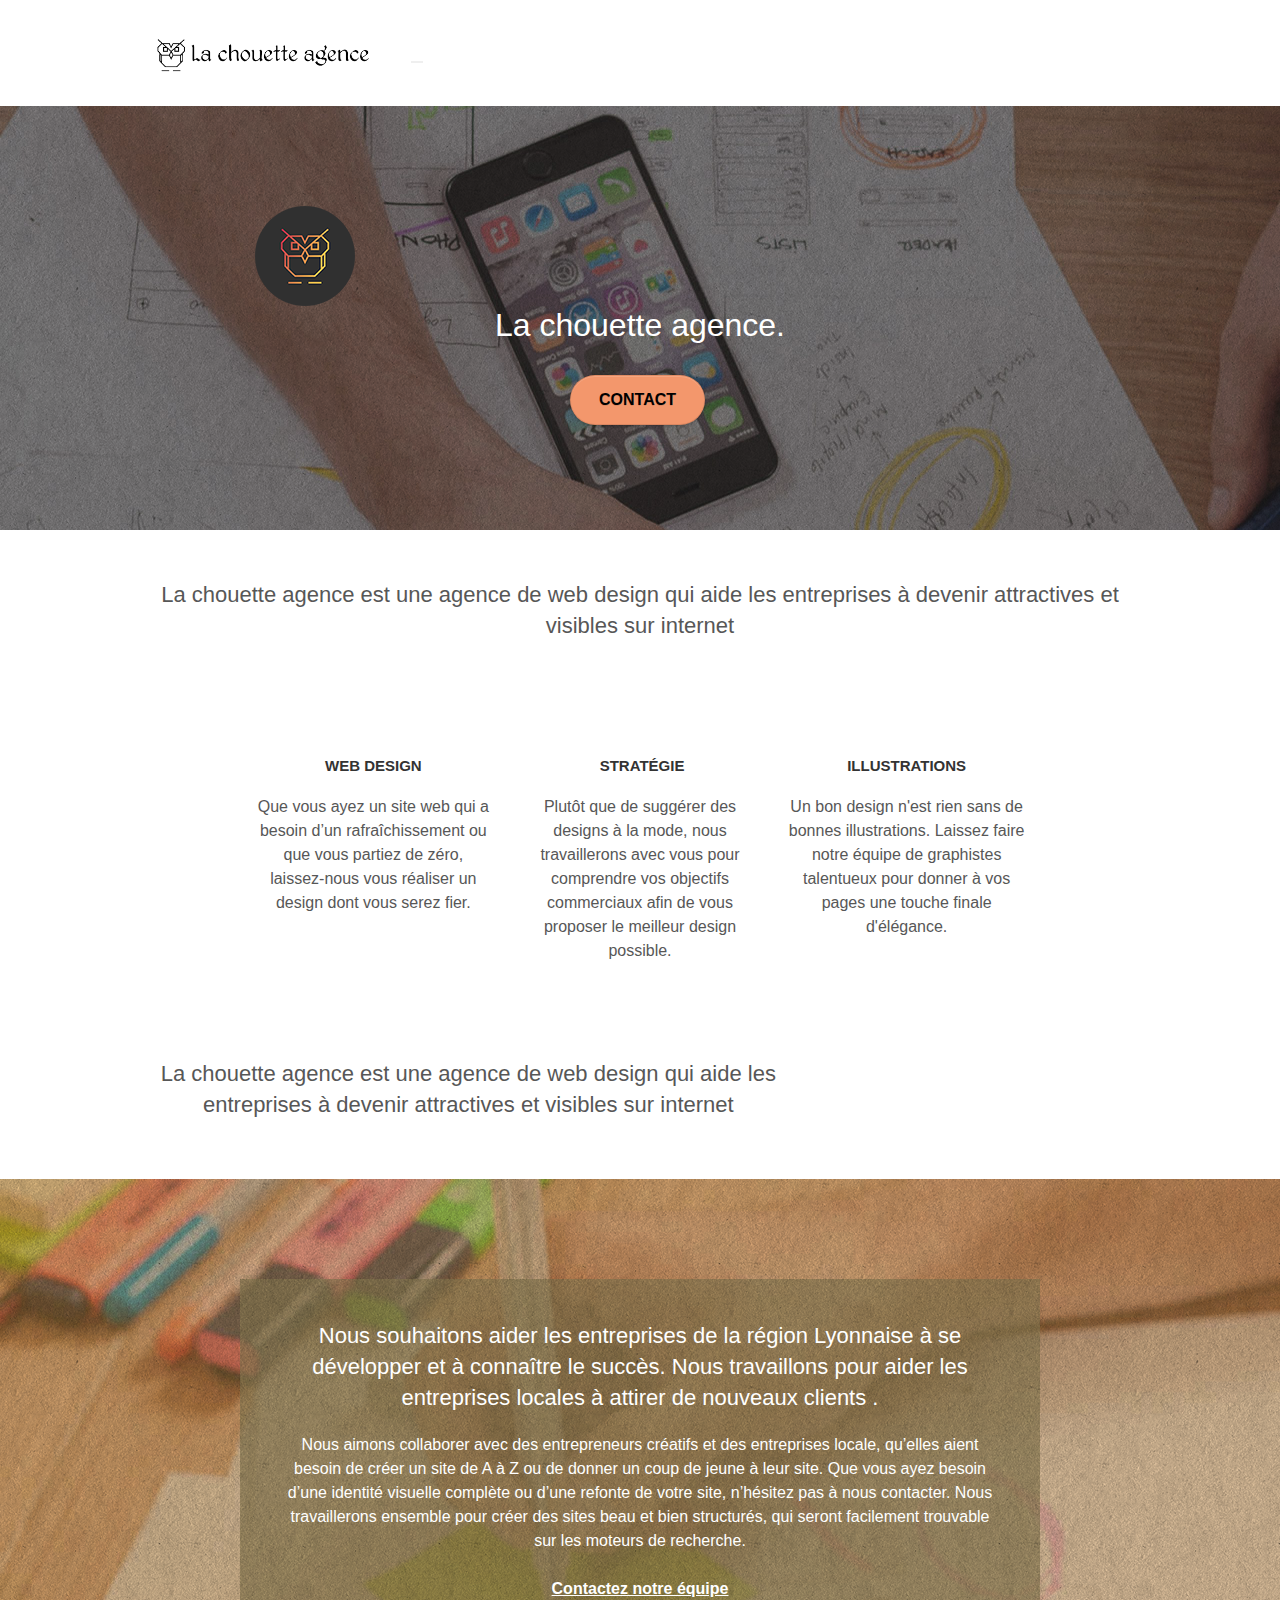
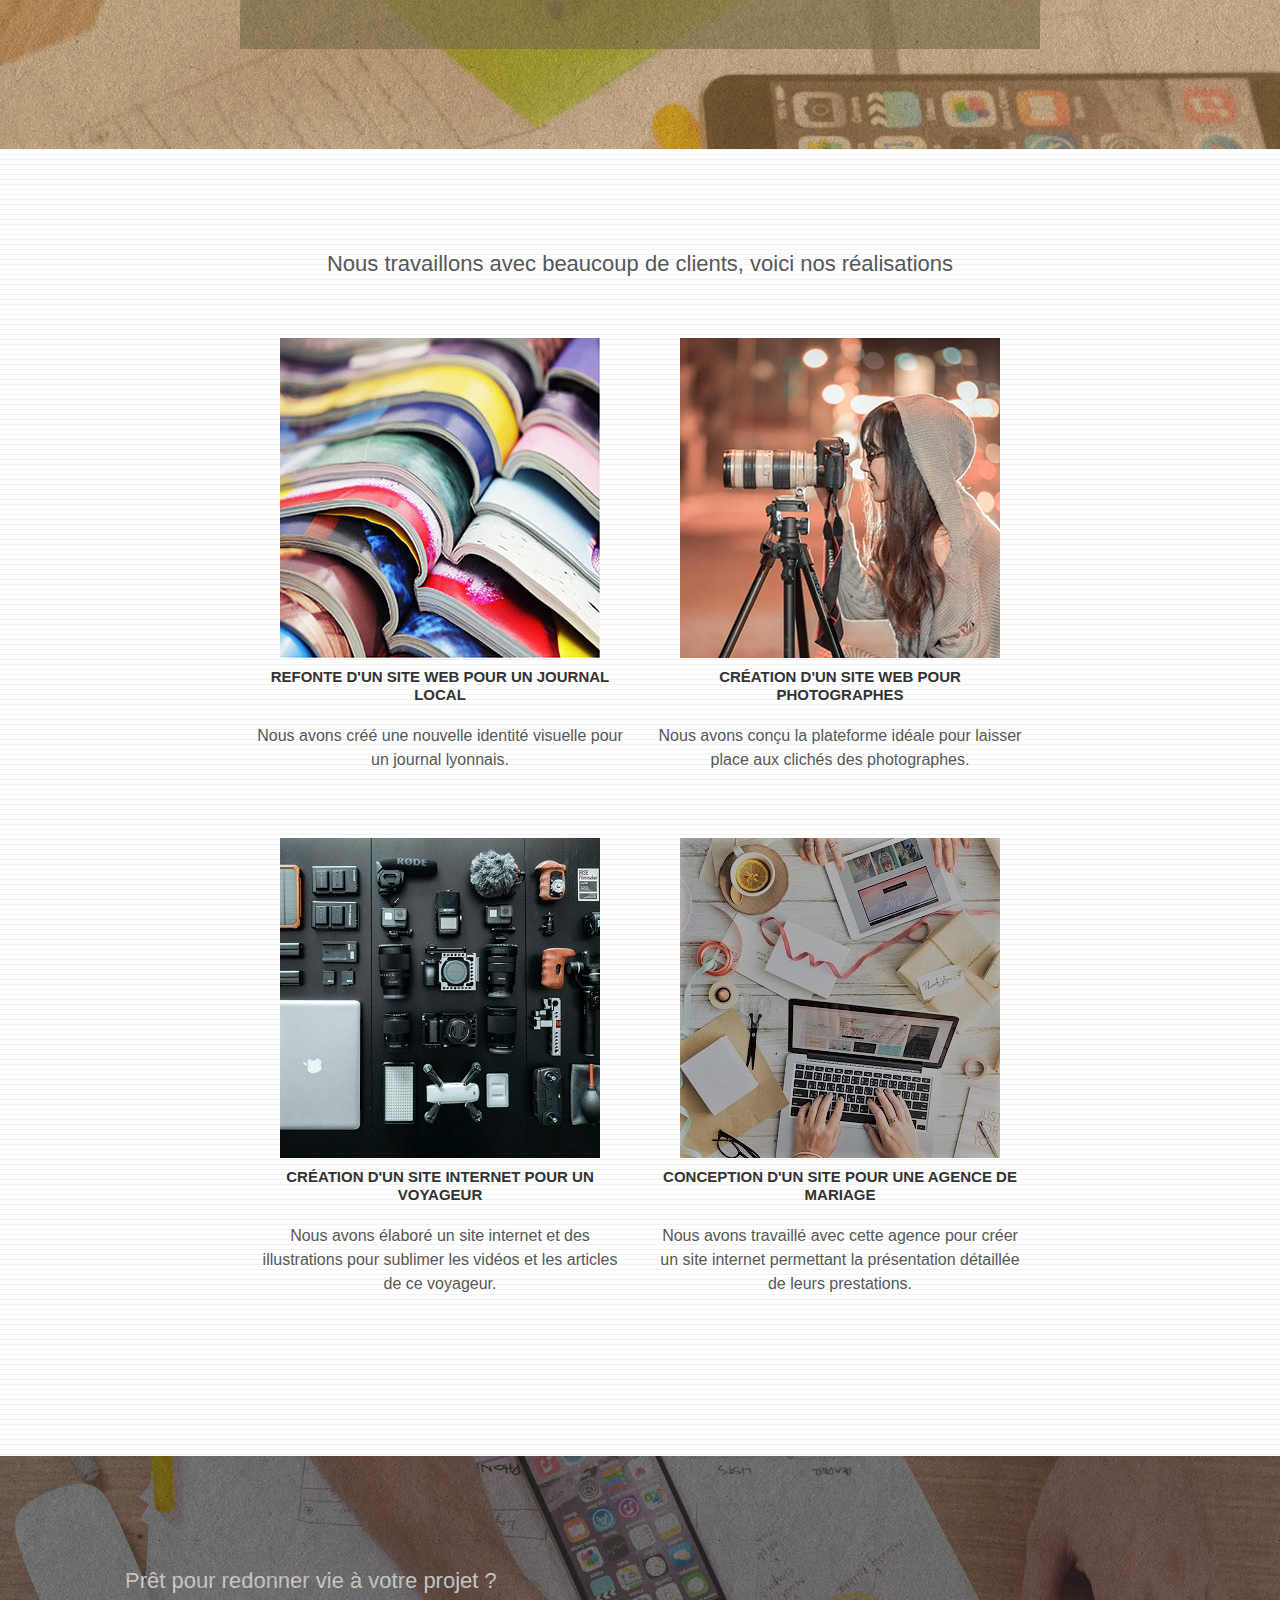
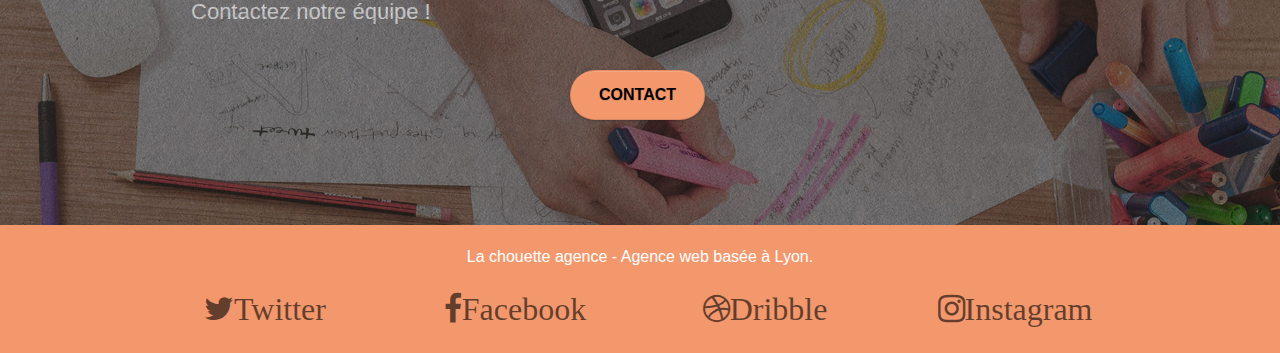
==== index.html @ a53b68e7 "description photo" ====
<!DOCTYPE html>
<html lang="fr">
  <head>
    <meta charset="utf-8" />
    
    <meta name="description" content="La Chouette Agence, Entreprise de Web Design basée à Lyon">  
    <meta name="language" content="fr_FR" />
    <meta name="identifier-url" content="https://franck-vally.github.io/end/" />
    <meta name="robots" content="All" />
    <meta name="revisit-after" content="30" />
    
    <title>La Chouette Agence à Lyon</title>
    
    
    
    <meta name="viewport" content="width=device-width, initial-scale=1.0, viewport-fit=cover"/>
    <link rel="shortcut icon" type="image/png" href="favicon.jpg" />

    <link rel="stylesheet" type="text/css" href="./css/bootstrap.min.css" />
    <link rel="stylesheet" type="text/css" href="style.min.css" />
    <link rel="stylesheet" type="text/css" href="./css/font-awesome.min.css" />
    <link rel="stylesheet" type="text/css" href="./css/et-line.min.css" />

    <script src="./js/jquery-2.1.0.js"></script>
    <script src="./js/bootstrap.js"></script>
    <script src="./js/blocs.js"></script>
    <script src="./js/jquery.touchSwipe.js" defer></script>
    <script src="./js/gmaps.js"></script>

    

    <!-- Analytics -->
    <meta
      name="google-site-verification"
      content="RWp-HjwgyzEckIFfAW95KTyUbbBWipIvgolicMF5J3w"
    />
    <!-- Global site tag (gtag.js) - Google Analytics -->
    <script
      async
      src="https://www.googletagmanager.com/gtag/js?id=UA-169932734-1"
    ></script>
    <script>
      window.dataLayer = window.dataLayer || [];
      function gtag() {
        dataLayer.push(arguments);
      }
      gtag("js", new Date());

      gtag("config", "UA-169932734-1");
    </script>
    <!-- Analytics END -->
  </head>

  <body>
    <!-- Principal conteneur -->
    <div class="page-container">
      <!-- bloc-0 -->
      <div class="bloc bgc-white l-bloc" id="bloc-0">
        <div class="container bloc-sm">
          <nav class="navbar row">
            <div class="navbar-header">
              <a class="navbar-brand" href="index.html"
                ><img
                  src="img/la-chouette-agence.png"
                  alt="logo chouette agence"
                  height="40"
                  title="Retour à l'accueil"
              /></a>
              <button
                type="button"
                class="navbar-toggle"
                data-toggle="collapse"
                data-target=".navbar-1"
              >
                <span class="sr-only">Toggle navigation</span
                ><span class="icon-bar"></span><span class="icon-bar"></span
                ><span class="icon-bar"></span>
              </button>
            </div>
            <div
              class="navbar-collapse navbar-1 special-dropdown-nav collapse in"
            >
              <ul class="site-navigation nav navbar-nav">
                <li>
                  <a href="contact.html" title="contactez nous ici">contact</a>
                </li>
              </ul>
            </div>
          </nav>
        </div>
      </div>
      <!-- bloc-0 END -->

      <!-- bloc-1-presentation -->
      <div
        class="bloc bgc-dark-slate-blue bg-banniere d-bloc bg-t-edge bloc-bg-texture texture-paper b-parallax"
        id="bloc-1-hero"
      >
        <div class="container bloc-lg">
          <div class="row tight-width-whitespace">
            <div class="col-sm-12">
              <img
                src="img/logo.png"
                class="center-block image-resize-mode"
                width="100"
                alt="lgo La chouette agence"
              />
              <h1 class="text-center hero-bloc-text tc-white">
                La chouette agence.
              </h1>
              <div class="text-center">
                <a
                  href="contact.html"
                  title="contactez nous ici"
                  class="btn btn-lg btn-clean btn-rd cta-hero btn-atomic-tangerine"
                  id="cta-hero"
                  >Contact</a
                >
              </div>
            </div>
          </div>
        </div>
      </div>
      <!-- bloc-1-presentation END -->

      <!-- bloc-2-services -->
      <div class="bloc bgc-white l-bloc" id="bloc-2-services">
        <div class="container bloc-md">
          <div class="row">
            <div class="col-sm-12 text-center">
              <h2>
                La chouette agence est une agence de web design qui aide les
                entreprises à devenir attractives et visibles sur internet
              </h2>
            </div>
          </div>
          <div class="row voffset-lg med-width-whitespace">
            <div class="col-sm-4">
              <div class="text-center">
                <span
                  class="et-icon-browser sm-shadow icon-dark-slate-blue icons icon-lg"
                ></span>
              </div>
              <h3 class="mg-md text-center">
                Web design
              </h3>
              <p class="text-center">
                Que vous ayez un site web qui a besoin d&rsquo;un
                rafraîchissement ou que vous partiez de zéro, laissez-nous vous
                réaliser un design dont vous serez fier.
              </p>
            </div>
            <div class="col-sm-4">
              <div class="text-center">
                <span
                  class="et-icon-presentation sm-shadow icon-dark-slate-blue icons icon-lg"
                ></span>
              </div>
              <h3 class="mg-md text-center">
                &nbsp;Stratégie
              </h3>
              <p class="text-center">
                Plutôt que de suggérer des designs à la mode, nous travaillerons
                avec vous pour comprendre vos objectifs commerciaux afin de vous
                proposer le meilleur design possible.<br />
              </p>
            </div>
            <div class="col-sm-4">
              <div class="text-center">
                <span
                  class="et-icon-edit sm-shadow icon-dark-slate-blue icons icon-lg"
                ></span>
              </div>
              <h3 class="mg-md text-center">
                Illustrations
              </h3>
              <p class="text-center">
                Un bon design n'est rien sans de bonnes illustrations. Laissez
                faire notre équipe de graphistes talentueux pour donner à vos
                pages une touche finale d'élégance.
              </p>
            </div>
          </div>
          <div class="row voffset-lg voffset">
            <div class="col-xs-12 col-md-8 col-md-offset-2 text-center">
              <h2>
                La chouette agence est une agence de web design qui aide les
                entreprises à devenir attractives et visibles sur internet
              </h2>
            </div>
          </div>
        </div>
      </div>
      <!-- bloc-2-services END -->

      <!-- bloc-3-what-i-do -->
      <div
        class="bloc tc-white bgc-atomic-tangerine bg-presentation d-bloc bloc-bg-texture texture-paper b-parallax"
        id="bloc-3-what-i-do"
      >
        <div class="container bloc-lg">
          <div class="row tight-width-whitespace black-background">
            <div class="col-sm-12">
              <h2 class="mg-md text-center tc-white">
                Nous souhaitons aider les entreprises de la région Lyonnaise à
                se développer et à connaître le succès. Nous travaillons pour
                aider les entreprises locales à attirer de nouveaux clients .<br />
              </h2>
              <p class="text-center white">
                Nous aimons collaborer avec des entrepreneurs créatifs et des
                entreprises locale, qu’elles aient besoin de créer un site de A
                à Z ou de donner un coup de jeune à leur site. Que vous ayez
                besoin d’une identité visuelle complète ou d’une refonte de
                votre site, n’hésitez pas à nous contacter. Nous travaillerons
                ensemble pour créer des sites beau et bien structurés, qui
                seront facilement trouvable sur les moteurs de recherche.
                <br /><br /><a class="ltc-white bold-link" href="contact.html"
                  >Contactez notre équipe</a
                ><br />
              </p>
            </div>
          </div>
        </div>
      </div>
      <!-- bloc-3-what-i-do END -->

      <!-- bloc-4-portfolio -->
      <div
        class="bloc bgc-white bg-lines-h2-bg bg-repeat l-bloc"
        id="bloc-4-portfolio"
      >
        <div class="container bloc-lg">
          <div class="row">
            <div class="col-sm-12 text-center">
              <h2>
                Nous travaillons avec beaucoup de clients, voici nos
                réalisations
              </h2>
            </div>
          </div>
          <div class="row tight-width-whitespace portfolio-row">
            <div class="col-sm-6">
              <a
                href="#"
                data-lightbox="img/1.jpg"
                data-gallery-id="gallery-1"
                data-caption="Refonte d'un site web pour un journal local"
                data-frame="snapshot-lb"
              >
                <img
                  src="img/1.jpg"
                  alt="Magazine Lyonnais, ouverte disposé les uns sur les autre formant un dégrader de couleur, misse en page et webdesigner par notre Chouette Agence."
                  class="img-responsive portfolio-thumb"
              /></a>
              <h3 class="mg-md text-center">
                Refonte d'un site web pour un journal local
              </h3>
              <p class="text-center">
                Nous avons créé une nouvelle identité visuelle pour un journal
                lyonnais.
              </p>
            </div>
            <div class="col-sm-6">
              <a
                href="#"
                data-lightbox="img/2.jpg"
                data-gallery-id="gallery-1"
                data-caption="Création d'un site web pour photographes"
                data-frame="snapshot-lb"
                ><img
                  src="img/2.jpg"
                  class="img-responsive portfolio-thumb"
                  alt="Une jeune photograpes, prenant une photo de nuit avec l'appareille numérique posé sur un trépied pour la création de son site internet"
              /></a>
              <h3 class="mg-md text-center">
                Création d'un site web pour photographes
              </h3>
              <p class="text-center">
                Nous avons conçu la plateforme idéale pour laisser place aux
                clichés des photographes.
              </p>
            </div>
          </div>
          <div class="row tight-width-whitespace portfolio-row">
            <div class="col-sm-6">
              <a
                href="#"
                data-lightbox="img/3.jpg"
                data-gallery-id="gallery-1"
                data-caption="Création d'un site internet pour un voyageur"
                data-frame="snapshot-lb"
                ><img
                  src="img/3.jpg"
                  class="img-responsive portfolio-thumb"
                  alt="Photo de matériel professionnelle pour la prise de vue de photo pour site internet"
              /></a>
              <h3 class="mg-md text-center">
                Création d'un site internet pour un voyageur
              </h3>
              <p class="text-center">
                Nous avons élaboré un site internet et des illustrations pour
                sublimer les vidéos et les articles de ce voyageur.
              </p>
            </div>
            <div class="col-sm-6">
              <a
                href="#"
                data-lightbox="img/4.jpg"
                data-gallery-id="gallery-1"
                data-caption="Conception d'un site pour une agence de mariage"
                data-frame="snapshot-lb"
                ><img
                  src="img/4.jpg"
                  class="img-responsive portfolio-thumb"
                  alt="Ordinateur portable pour designer des maquettes graphique de fairepart de mariage à Lyon."
              /></a>
              <h3 class="mg-md text-center">
                Conception d'un site pour une agence de mariage
              </h3>
              <p class="text-center">
                Nous avons travaillé avec cette agence pour créer un site
                internet permettant la présentation détaillée de leurs
                prestations.
              </p>
            </div>
          </div>
        </div>
      </div>
      <!-- bloc-4-portfolio END -->

      <!-- bloc-5-cta -->
      <div
        class="bloc bgc-dark-slate-blue bg-banniere d-bloc bloc-bg-texture texture-paper"
        id="bloc-5-cta"
      >
        <div class="container bloc-lg">
          <div class="row">
            <h2 class="mg-md text-center tc-white">
              Prêt pour redonner vie à votre projet ?<br />Contactez notre
              équipe !
            </h2>
            <div class="col-sm-12 text-center">
              <a
                href="contact.html"
                class="btn btn-atomic-tangerine btn-clean btn-rd btn-lg cta-hero"
                >Contact</a
              >
            </div>
          </div>
        </div>
      </div>
      <!-- bloc-5-cta END -->

      <!-- ScrollToTop Button -->
      <a class="bloc-button btn btn-d scrollToTop" onclick="scrollToTarget('1')"
        ><span class="fa fa-chevron-up"></span
      ></a>
      <!-- ScrollToTop Button END-->

      <!-- Footer - bloc-8 -->

      <div class="bloc bgc-atomic-tangerine d-bloc" id="bloc-8">
        <div class="container bloc-sm">
          <div class="row">
            <div class="col-sm-12">
              <p class="text-center white">
                La chouette agence - Agence web basée à Lyon.<br />
              </p>
              <div class="row row-no-gutters social">
                <div class="col-sm-3">
                  <div class="text-center">
                    <a
                      class="social"
                      href="https://twitter.com/"
                      target="_blank"
                      title="retrouvez nous sur Twitter"
                      ><span class="fa fa-twitter icon-md">Twitter</span></a
                    >
                  </div>
                </div>
                <div class="col-sm-3">
                  <div class="text-center">
                    <a
                      class="social"
                      href="https://www.facebook.com/"
                      target="_blank"
                      title="retrouvez nous sur Facebook"
                      ><span class="fa fa-facebook icon-md">Facebook</span></a
                    >
                  </div>
                </div>
                <div class="col-sm-3">
                  <div class="text-center">
                    <a
                      class="social"
                      href="https://dribbble.com/"
                      target="_blank"
                      title="retrouvez nous sur Dribble"
                      ><span class="fa fa-dribbble icon-md">Dribble</span></a
                    >
                  </div>
                </div>
                <div class="col-sm-3">
                  <div class="text-center">
                    <a
                      class="social"
                      href="https://www.instagram.com/"
                      target="_blank"
                      title="retrouvez nous sur Instagram"
                      ><span class="fa fa-instagram icon-md">Instagram</span></a
                    >
                  </div>
                </div>
              </div>
            </div>
          </div>
        </div>
      </div>
    </div>

    <!-- Footer - bloc-8 END -->

    <!-- Principal conteneur END -->
  </body>
</html>
---- style.min.css ----
body{margin:0;padding:0;background:#fff;overflow-x:hidden}html{font-size:16px}a,button{transition:all 0.3s ease-in-out;outline:0!important;font-size:1rem}a:hover{text-decoration:none;cursor:pointer;background-color:#f3976c!important}.bloc{width:100%;clear:both;background:50% 50% no-repeat;padding:0 50px;background-size:cover;position:relative}.bloc .container{padding-left:0;padding-right:0}.bloc-lg{padding:100px 50px}.bloc-md{padding:50px}.bloc-sm{padding:20px 50px}.bg-b-edge,.bg-br-edge,.bg-center,.bg-l-edge,.bg-r-edge,.bg-repeat,.bg-t-edge{background-size:auto!important}.bg-repeat{background:repeat}.bg-t-edge{background:top no-repeat}.bloc-bg-texture::before{content:"";background-size:2px 2px;position:absolute;top:0;bottom:0;left:0;right:0}.texture-paper::before{background:url(img/texture-paper.png);background-size:280px 280px}.b-parallax{background-attachment:fixed}.d-bloc{color:rgb(255,255,255)}.d-bloc button:hover{color:rgb(255,255,255,.9)}.d-bloc .a-btn,.d-bloc .navbar a,.d-bloc .navbar-brand,.d-bloc a .icon-lg,.d-bloc a .icon-md,.d-bloc a .icon-sm,.d-bloc h1 a,.d-bloc h2 a,.d-bloc h3 a,.d-bloc h4 a,.d-bloc h5 a,.d-bloc h6 a,.d-bloc p a{color:rgba(2,2,2,.6)}.d-bloc .a-btn:hover,.d-bloc .navbar a:hover,.d-bloc .navbar-brand:hover,.d-bloc a:hover .icon-lg,.d-bloc a:hover .icon-md,.d-bloc a:hover .icon-sm,.d-bloc h1 a:hover,.d-bloc h2 a:hover,.d-bloc h3 a:hover,.d-bloc h4 a:hover,.d-bloc h5 a:hover,.d-bloc h6 a:hover,.d-bloc p a:hover{color:rgb(255,255,255,1)}.d-bloc .navbar-toggle .icon-bar{background:rgb(255,255,255,1)}.l-bloc{color:rgb(0,0,0,.5)}.l-bloc button:hover{color:rgb(0,0,0,.7)}.l-bloc .a-btn,.l-bloc .navbar a,.l-bloc .navbar-brand,.l-bloc a .icon-lg,.l-bloc a .icon-md,.l-bloc a .icon-sm,.l-bloc h1 a,.l-bloc h2 a,.l-bloc h3 a,.l-bloc h4 a,.l-bloc h5 a,.l-bloc h6 a,.l-bloc p a{color:rgb(0,0,0,.6)}.l-bloc .a-btn:hover,.l-bloc .navbar a:hover,.l-bloc .navbar-brand:hover,.l-bloc a:hover .icon-lg,.l-bloc a:hover .icon-md,.l-bloc a:hover .icon-sm,.l-bloc h1 a:hover,.l-bloc h2 a:hover,.l-bloc h3 a:hover,.l-bloc h4 a:hover,.l-bloc h5 a:hover,.l-bloc h6 a:hover,.l-bloc p a:hover{color:rgb(0,0,0,1)}.l-bloc .navbar-toggle .icon-bar{color:rgb(0,0,0,.6)}.voffset{margin-top:30px}.voffset-lg{margin-top:80px}.row-no-gutters{margin-right:0;margin-left:0}.row.row-no-gutters>[class*=" col-"],.row.row-no-gutters>[class^="col-"]{padding-right:0;padding-left:0}#bloc-1-hero h1{font-size:32px}.navbar{margin-bottom:0;z-index:1}.navbar-brand{height:auto;padding:3px 15px;font-size:25px;font-weight:400;font-weight:600;line-height:44px}.navbar-brand img{max-height:200px;margin:0 5px 0 0;display:inline}.navbar-brand img[src$="svg"]{min-width:100px}.nav-center .navbar-brand img{margin:0}.navbar .nav{padding-top:2px;margin-right:16px;float:right;z-index:1}.nav>li{float:left;margin-top:4px}.nav>li a:focus,.nav>li a:hover{background:0 0}.navbar-toggle{margin:10px 10px 0 0;border:0}.navbar-toggle:hover{background:0 0!important}.navbar-toggle .icon-bar{background-color:rgb(0,0,0,.5);width:2rem}.nav-invert .navbar .nav{float:left}.nav-invert .navbar-brand,.nav-invert .navbar-header{float:right;position:relative;z-index:2}@media (min-width:768px){.site-navigation{top:50%}.nav>li .dropdown-menu a,.nav>li .dropdown-menu a:hover{color:#484848}.nav-invert .site-navigation{left:0;right:0}.nav-center{text-align:center}.nav-center .navbar-header{width:100%}.nav-center .nav>li,.nav-center .navbar-brand,.nav-center .navbar-header{float:none;display:inline-block}.nav-center .site-navigation{position:relative;width:100%;right:0;margin-right:0;margin-top:20px}.nav-center.mini-nav .navbar-toggle{float:none;margin:10px auto 0}}.nav>li>.dropdown a{background:0 0!important;display:block;padding:14px 15px}nav .caret{margin:0 5px}.dropdown-menu .dropdown-menu{top:-8px;left:100%}.dropdown-menu .dropmenu-flow-right{top:100%;left:0;margin-left:-1px;border-top-left-radius:0;border-top-right-radius:0}.dropdown-menu .dropdown span{border:4px solid #000;border-top-color:transparent;border-right-color:transparent;border-bottom-color:transparent;margin:6px -5px 0 0!important;float:right}.mg-md{margin-top:10px;margin-bottom:20px}.mg-lg{margin-top:10px;margin-bottom:40px}.btn{margin:0 5px 5px 0}.btn-d,.btn-d:focus,.btn-d:hover{color:#fff;background:rgb(0,0,0,.3)}button{outline:0!important}.btn-rd{border-radius:40px}.btn-clean{border:rgb(0,0,0,.08) solid 1px;border-bottom-color:rgb(0,0,0,.1);text-shadow:0 1px 0 rgb(0,0,1,.1);box-shadow:0 1px 3px rgb(0,0,1,.25),0 1px 0 0 rgb(255,255,255,.15) inset}.icon-md{font-size:2rem!important;padding:.5rem}.icon-lg{font-size:60px!important}.sm-shadow{text-shadow:0 1px 2px rgb(0,0,0,.3)}.panel-sq,.panel-sq .panel-footer,.panel-sq .panel-heading{border-radius:0}.panel-rd{border-radius:30px}.panel-rd .panel-heading{border-radius:29px 29px 0 0}.panel-rd .panel-footer{border-radius:0 0 29px 29px}.form-control{border-color:rgba(0,0,0,.1);box-shadow:none}.scrollToTop{width:40px;height:40px;position:fixed;bottom:20px;right:20px;opacity:0;z-index:500;transition:all .3s ease-in-out}.scrollToTop span{margin-top:6px}.showScrollTop{font-size:14px;opacity:1}a[data-lightbox]{position:relative;display:block;text-align:center}a[data-lightbox]:hover::before{content:"+";font-family:HelveticaNeue-Light,"Helvetica Neue Light","Helvetica Neue",Helvetica,Arial;font-size:32px;width:50px;height:50px;margin-left:-25px;border-radius:50%;background:rgb(0,0,0,.6);color:#fff;font-weight:100;z-index:1;position:absolute;top:50%;transform:translateY(-50%)}a[data-lightbox]:hover img{opacity:.6;animation-fill-mode:none}.lightbox-caption{padding:20px;color:#fff;background:rgb(0,0,0,.5);left:15px;right:15px;bottom:5px;text-align:center}.snapshot-lb .lightbox-caption{padding:0;color:rgb(0,0,0,.5);background:0 0}.btn,a,h1,h2,h3,h4,h5,h6,p{font-family:helvetica;font-weight:400;color:#575757}.container{max-width:1000px}.hero-bloc-text{font-size:38px}p{font-size:1rem}.tight-width-whitespace{max-width:80%;margin:auto auto auto auto}.h1{font-size:20px;font-family:"Open Sans"}.cta-hero{margin-top:22px;color:#fff!important;text-transform:uppercase;padding:12px 28px 12px 28px;font-size:16px;font-weight:700}.social{margin:auto auto auto auto}h2{font-size:22px;line-height:1.4em}h3{font-size:15px;text-transform:uppercase;font-weight:700;color:#333!important}.med-width-whitespace{max-width:800px;margin:auto auto auto auto;box-shadow:0 0 0 #000}h1{color:#333!important}h4{color:#333!important}.icons{margin-bottom:14px;margin-top:24px}.white{color:#fff!important}.portfolio-thumb{margin:auto auto}.portfolio-row{margin-bottom:44px;margin-top:50px}.black-background{background-color:rgb(165,147,99,.7);padding:2rem}.bold-link{font-weight:900;text-decoration:underline!important}.bgc-white{background-color:#fff}.bgc-dark-slate-blue{background-color:#364577}.bgc-atomic-tangerine{background-color:#f3976c}.tc-white{color:#fff!important}.btn-atomic-tangerine{background:#f3976c;color:rgb(0,0,0)!important}.btn-atomic-tangerine:hover{background:#fc5102!important;color:#fff!important}.ltc-white{color:#fff!important}.ltc-white:hover{color:#ccc!important}.ltc-atomic-tangerine{color:#f3976c!important}.ltc-atomic-tangerine:hover{color:#c27956!important}.icon-dark-slate-blue{color:#364577!important;border-color:#364577!important}.bg-lines-h2-bg{background-image:url(img/lines-h2-bg.png)}.bg-banniere{background-image:url(img/la-chouette-agence-banniere.jpg)}.bg-presentation{background-image:url(img/image-de-presentation.jpg)}@media (max-width:1024px){.bloc{padding-left:20px;padding-right:20px}}@media (max-width:992px) and (min-width:768px){.nav-center.navbar .nav{max-width:100%}}@media only screen and (min-width:768px) and (max-width:1024px) and (orientation:landscape){.b-parallax{background-attachment:scroll}}@media only screen and (min-width:1024px) and (max-width:1366px){.b-parallax{background-attachment:scroll}}@media (max-width:991px){.container{width:100%}.b-parallax{background-attachment:scroll}#hero-bloc,.page-container{overflow-x:hidden;position:relative}}@media (max-width:767px){.page-container{overflow-x:hidden;position:relative}h1,h2,h3,h4,h5,h6,p{padding-left:10px!important;padding-right:10px!important}.b-parallax{background-attachment:scroll}.navbar .nav{padding-top:0;border-top:1px solid rgba(0,0,0,.2);float:none!important;margin:auto}.navbar.row{margin-left:0;margin-right:0}.nav>li{margin-top:0;border-bottom:1px solid rgb(0,0,0,.1);background:rgb(0,0,0,.05);text-align:center;width:100%}.nav>li:hover{background:rgb(0,0,0,.08)}#hero-bloc .navbar .nav{background:rgb(0,0,0,.8)}#hero-bloc .navbar .nav a{color:rgb(255,255,255,.6)}.hero{padding:50px 0}.hero-nav{left:-1px;right:-1px}.navbar-collapse{padding:0;overflow-x:hidden;box-shadow:none}.navbar-brand img{max-height:40px;width:auto}.nav-invert .navbar-header{float:none;width:100%}.nav-invert .navbar-toggle{float:left;margin-left:10px}.bloc{padding-left:0;padding-right:0}.bloc-lg{padding:40px 0}.bloc-md,.bloc-sm{padding-left:0;padding-right:0}.bloc-fill-screen .fill-bloc-bottom-edge,.bloc-fill-screen .fill-bloc-top-edge,.bloc-tile-2 .container,.bloc-tile-3 .container,.bloc-tile-4 .container{padding-left:0;padding-right:0}.a-block{padding:0 10px}.voffset{margin-top:5px}.voffset-md{margin-top:20px}.voffset-lg{margin-top:30px}form{padding:5px}.close-lightbox{display:inline-block}.blocsapp-device-iphone5{background-size:216px 425px;padding-top:60px;width:216px;height:425px}.blocsapp-device-iphone5 img{width:180px;height:320px}}@media (max-width:767px){.black-background{padding:2rem 1rem 2rem 1rem}.bloc-mob-center-text{text-align:center}#bloc-8{padding-right:2rem;padding-left:2rem}.btn,a,h1,h2,h3,h4,h5,h6,p{font-weight:500;color:#000}}#lightbox-image{margin:auto}a[data-lightbox]{position:relative;display:block;text-align:center}a[data-lightbox]:hover::before{content:"+";font-family:"HelveticaNeue-Light","Helvetica Neue Light","Helvetica Neue",Helvetica,Arial;font-size:32px;width:50px;height:50px;margin-left:-25px;border-radius:50%;background:rgba(0,0,0,.6);color:#FFF;font-weight:100;z-index:1;position:absolute;top:50%;transform:translateY(-50%)}a[data-lightbox]:hover img{opacity:.6;animation-fill-mode:none}#lightbox-modal{display:flex;align-items:center}#lightbox-modal .modal-dialog{width:90%;max-width:900px;margin:0 auto 0}#lightbox-modal .modal-dialog img{max-height:90vh;margin:0 auto}.lightbox-caption{padding:20px;color:#FFF;background:rgba(0,0,0,.5);position:absolute;left:15px;right:15px;bottom:5px}.close-lightbox{color:#FFF;font-size:30px;position:absolute;top:20px;right:20px;z-index:20;background:rgba(0,0,0,.5);border:none;line-height:30px;padding:0 9px 5px;opacity:.3}.close-lightbox:hover,.next-lightbox:hover,.prev-lightbox:hover{opacity:1;color:#FFF}.next-lightbox,.prev-lightbox{font-size:20px;color:rgba(255,255,255,.9);background:rgba(0,0,0,.5);transition:all .2s ease-in-out;position:absolute;top:45%;z-index:1;opacity:.4}.next-lightbox{padding:6px 8px 1px 13px;right:25px}.prev-lightbox{padding:6px 13px 1px 10px;left:25px}.snapshot-lb .modal-body{padding-bottom:45px}.snapshot-lb .lightbox-caption{padding:0;color:rgba(0,0,0,.5);background:none}
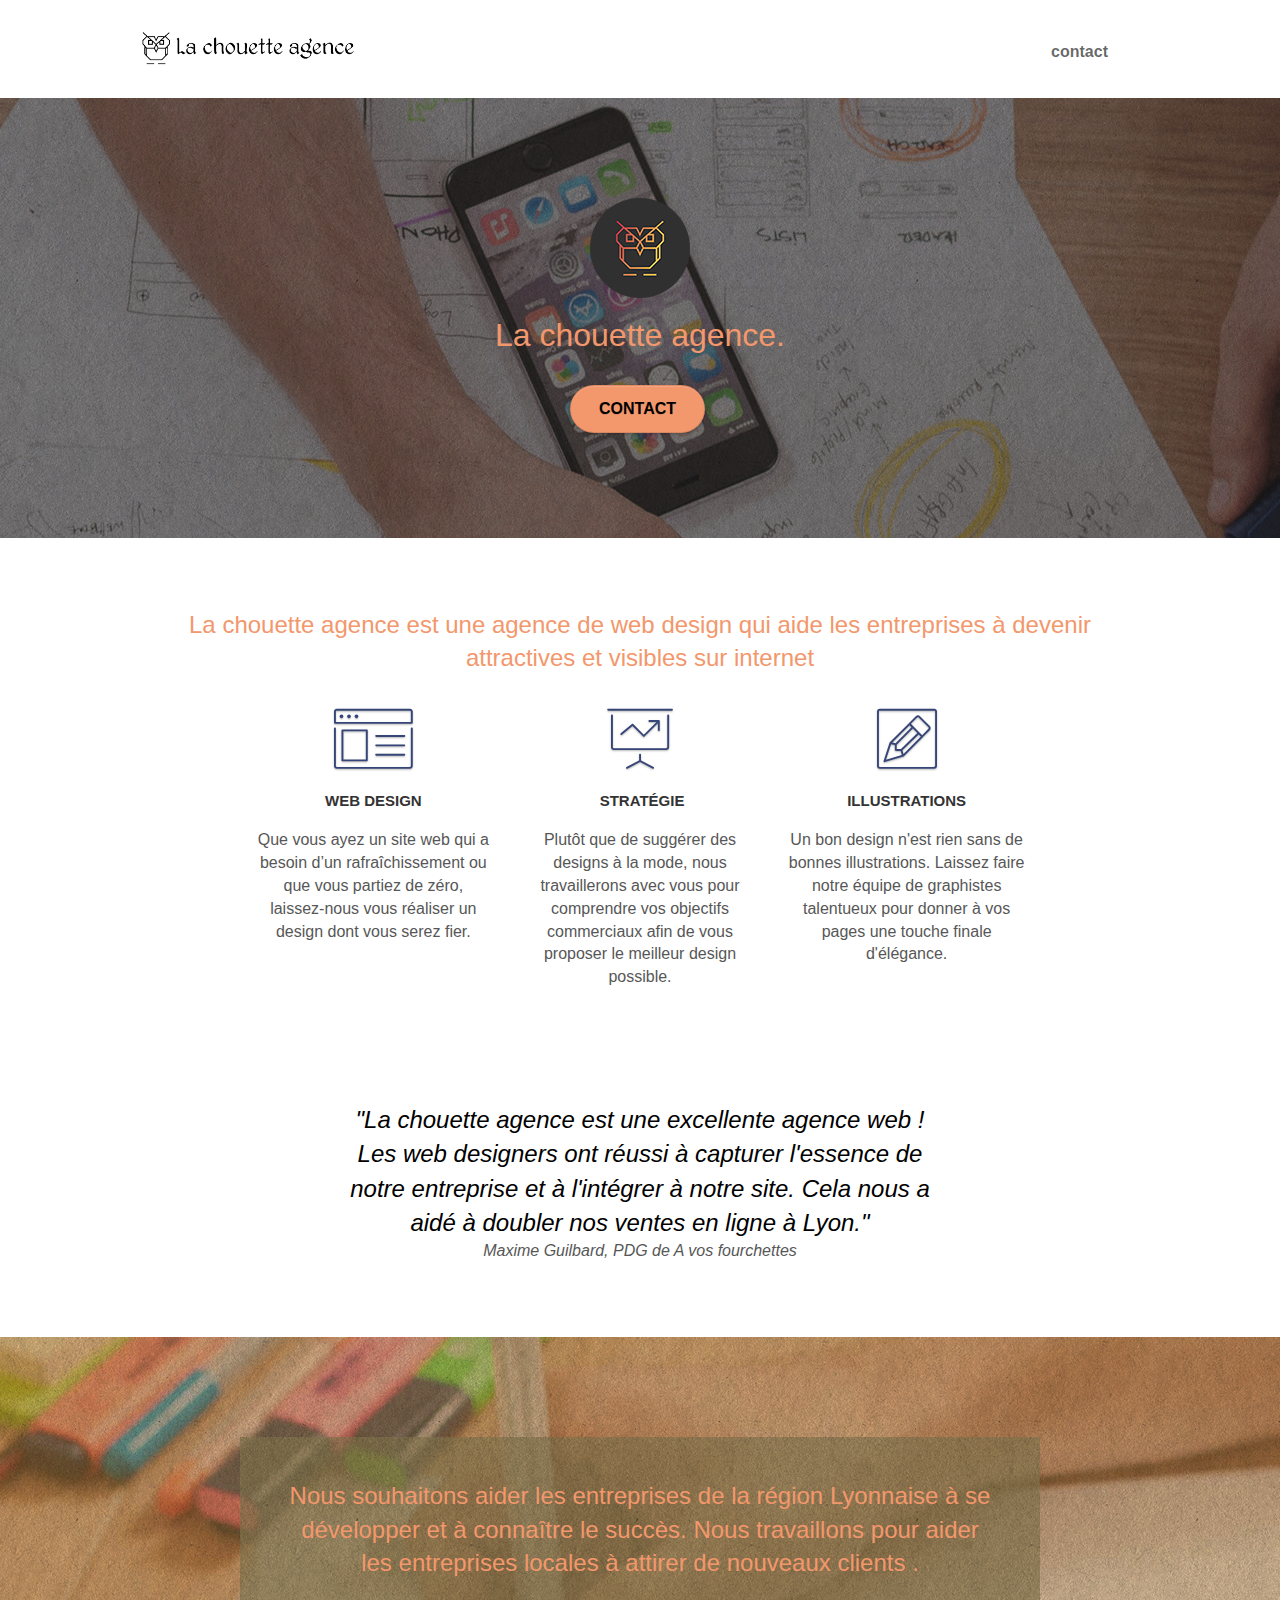
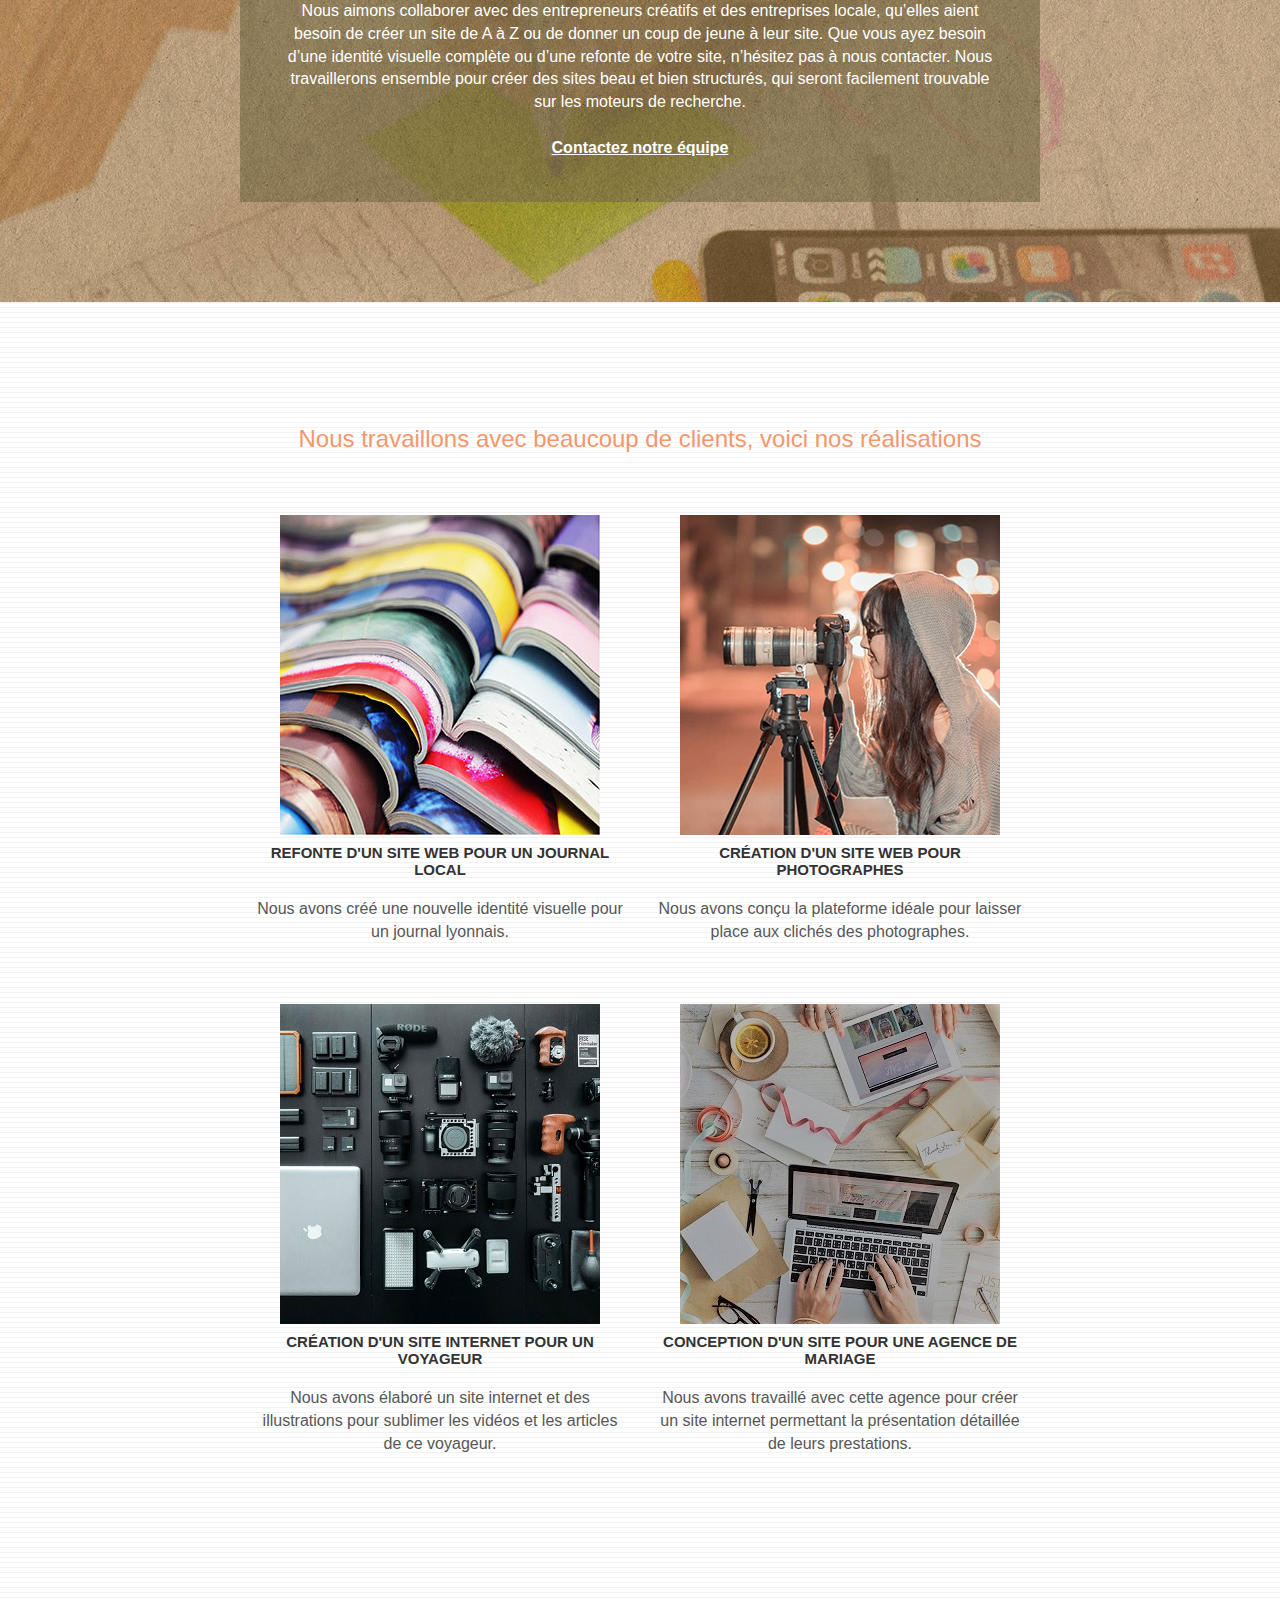
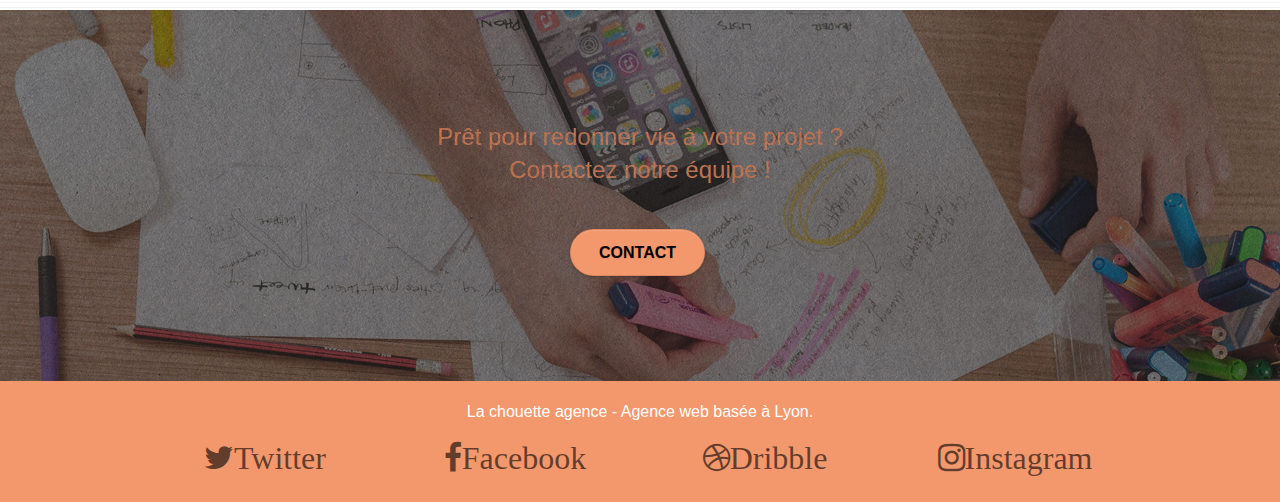
==== commit b9585614: "dernier modif" ====
--- a/index.html
+++ b/index.html
@@ -183,12 +183,14 @@
           </div>
           <div class="row voffset-lg voffset">
             <div class="col-xs-12 col-md-8 col-md-offset-2 text-center">
-              <h2>
-                La chouette agence est une agence de web design qui aide les
-                entreprises à devenir attractives et visibles sur internet
-              </h2>
-            </div>
-          </div>
+              <div class="blockcitation">
+              "La chouette agence est une excellente agence web ! Les web designers ont réussi à capturer l'essence
+              de notre entreprise et à l'intégrer à notre site. Cela nous a aidé à doubler nos ventes en ligne à Lyon."
+              </blockcitation>
+              <p>Maxime Guilbard, PDG de A vos fourchettes</p>
+              </div>
+      
+            </div>
         </div>
       </div>
       <!-- bloc-2-services END -->
--- a/style.min.css
+++ b/style.min.css
@@ -1 +1 @@
-body{margin:0;padding:0;background:#fff;overflow-x:hidden}html{font-size:16px}a,button{transition:all 0.3s ease-in-out;outline:0!important;font-size:1rem}a:hover{text-decoration:none;cursor:pointer;background-color:#f3976c!important}.bloc{width:100%;clear:both;background:50% 50% no-repeat;padding:0 50px;background-size:cover;position:relative}.bloc .container{padding-left:0;padding-right:0}.bloc-lg{padding:100px 50px}.bloc-md{padding:50px}.bloc-sm{padding:20px 50px}.bg-b-edge,.bg-br-edge,.bg-center,.bg-l-edge,.bg-r-edge,.bg-repeat,.bg-t-edge{background-size:auto!important}.bg-repeat{background:repeat}.bg-t-edge{background:top no-repeat}.bloc-bg-texture::before{content:"";background-size:2px 2px;position:absolute;top:0;bottom:0;left:0;right:0}.texture-paper::before{background:url(img/texture-paper.png);background-size:280px 280px}.b-parallax{background-attachment:fixed}.d-bloc{color:rgb(255,255,255)}.d-bloc button:hover{color:rgb(255,255,255,.9)}.d-bloc .a-btn,.d-bloc .navbar a,.d-bloc .navbar-brand,.d-bloc a .icon-lg,.d-bloc a .icon-md,.d-bloc a .icon-sm,.d-bloc h1 a,.d-bloc h2 a,.d-bloc h3 a,.d-bloc h4 a,.d-bloc h5 a,.d-bloc h6 a,.d-bloc p a{color:rgba(2,2,2,.6)}.d-bloc .a-btn:hover,.d-bloc .navbar a:hover,.d-bloc .navbar-brand:hover,.d-bloc a:hover .icon-lg,.d-bloc a:hover .icon-md,.d-bloc a:hover .icon-sm,.d-bloc h1 a:hover,.d-bloc h2 a:hover,.d-bloc h3 a:hover,.d-bloc h4 a:hover,.d-bloc h5 a:hover,.d-bloc h6 a:hover,.d-bloc p a:hover{color:rgb(255,255,255,1)}.d-bloc .navbar-toggle .icon-bar{background:rgb(255,255,255,1)}.l-bloc{color:rgb(0,0,0,.5)}.l-bloc button:hover{color:rgb(0,0,0,.7)}.l-bloc .a-btn,.l-bloc .navbar a,.l-bloc .navbar-brand,.l-bloc a .icon-lg,.l-bloc a .icon-md,.l-bloc a .icon-sm,.l-bloc h1 a,.l-bloc h2 a,.l-bloc h3 a,.l-bloc h4 a,.l-bloc h5 a,.l-bloc h6 a,.l-bloc p a{color:rgb(0,0,0,.6)}.l-bloc .a-btn:hover,.l-bloc .navbar a:hover,.l-bloc .navbar-brand:hover,.l-bloc a:hover .icon-lg,.l-bloc a:hover .icon-md,.l-bloc a:hover .icon-sm,.l-bloc h1 a:hover,.l-bloc h2 a:hover,.l-bloc h3 a:hover,.l-bloc h4 a:hover,.l-bloc h5 a:hover,.l-bloc h6 a:hover,.l-bloc p a:hover{color:rgb(0,0,0,1)}.l-bloc .navbar-toggle .icon-bar{color:rgb(0,0,0,.6)}.voffset{margin-top:30px}.voffset-lg{margin-top:80px}.row-no-gutters{margin-right:0;margin-left:0}.row.row-no-gutters>[class*=" col-"],.row.row-no-gutters>[class^="col-"]{padding-right:0;padding-left:0}#bloc-1-hero h1{font-size:32px}.navbar{margin-bottom:0;z-index:1}.navbar-brand{height:auto;padding:3px 15px;font-size:25px;font-weight:400;font-weight:600;line-height:44px}.navbar-brand img{max-height:200px;margin:0 5px 0 0;display:inline}.navbar-brand img[src$="svg"]{min-width:100px}.nav-center .navbar-brand img{margin:0}.navbar .nav{padding-top:2px;margin-right:16px;float:right;z-index:1}.nav>li{float:left;margin-top:4px}.nav>li a:focus,.nav>li a:hover{background:0 0}.navbar-toggle{margin:10px 10px 0 0;border:0}.navbar-toggle:hover{background:0 0!important}.navbar-toggle .icon-bar{background-color:rgb(0,0,0,.5);width:2rem}.nav-invert .navbar .nav{float:left}.nav-invert .navbar-brand,.nav-invert .navbar-header{float:right;position:relative;z-index:2}@media (min-width:768px){.site-navigation{top:50%}.nav>li .dropdown-menu a,.nav>li .dropdown-menu a:hover{color:#484848}.nav-invert .site-navigation{left:0;right:0}.nav-center{text-align:center}.nav-center .navbar-header{width:100%}.nav-center .nav>li,.nav-center .navbar-brand,.nav-center .navbar-header{float:none;display:inline-block}.nav-center .site-navigation{position:relative;width:100%;right:0;margin-right:0;margin-top:20px}.nav-center.mini-nav .navbar-toggle{float:none;margin:10px auto 0}}.nav>li>.dropdown a{background:0 0!important;display:block;padding:14px 15px}nav .caret{margin:0 5px}.dropdown-menu .dropdown-menu{top:-8px;left:100%}.dropdown-menu .dropmenu-flow-right{top:100%;left:0;margin-left:-1px;border-top-left-radius:0;border-top-right-radius:0}.dropdown-menu .dropdown span{border:4px solid #000;border-top-color:transparent;border-right-color:transparent;border-bottom-color:transparent;margin:6px -5px 0 0!important;float:right}.mg-md{margin-top:10px;margin-bottom:20px}.mg-lg{margin-top:10px;margin-bottom:40px}.btn{margin:0 5px 5px 0}.btn-d,.btn-d:focus,.btn-d:hover{color:#fff;background:rgb(0,0,0,.3)}button{outline:0!important}.btn-rd{border-radius:40px}.btn-clean{border:rgb(0,0,0,.08) solid 1px;border-bottom-color:rgb(0,0,0,.1);text-shadow:0 1px 0 rgb(0,0,1,.1);box-shadow:0 1px 3px rgb(0,0,1,.25),0 1px 0 0 rgb(255,255,255,.15) inset}.icon-md{font-size:2rem!important;padding:.5rem}.icon-lg{font-size:60px!important}.sm-shadow{text-shadow:0 1px 2px rgb(0,0,0,.3)}.panel-sq,.panel-sq .panel-footer,.panel-sq .panel-heading{border-radius:0}.panel-rd{border-radius:30px}.panel-rd .panel-heading{border-radius:29px 29px 0 0}.panel-rd .panel-footer{border-radius:0 0 29px 29px}.form-control{border-color:rgba(0,0,0,.1);box-shadow:none}.scrollToTop{width:40px;height:40px;position:fixed;bottom:20px;right:20px;opacity:0;z-index:500;transition:all .3s ease-in-out}.scrollToTop span{margin-top:6px}.showScrollTop{font-size:14px;opacity:1}a[data-lightbox]{position:relative;display:block;text-align:center}a[data-lightbox]:hover::before{content:"+";font-family:HelveticaNeue-Light,"Helvetica Neue Light","Helvetica Neue",Helvetica,Arial;font-size:32px;width:50px;height:50px;margin-left:-25px;border-radius:50%;background:rgb(0,0,0,.6);color:#fff;font-weight:100;z-index:1;position:absolute;top:50%;transform:translateY(-50%)}a[data-lightbox]:hover img{opacity:.6;animation-fill-mode:none}.lightbox-caption{padding:20px;color:#fff;background:rgb(0,0,0,.5);left:15px;right:15px;bottom:5px;text-align:center}.snapshot-lb .lightbox-caption{padding:0;color:rgb(0,0,0,.5);background:0 0}.btn,a,h1,h2,h3,h4,h5,h6,p{font-family:helvetica;font-weight:400;color:#575757}.container{max-width:1000px}.hero-bloc-text{font-size:38px}p{font-size:1rem}.tight-width-whitespace{max-width:80%;margin:auto auto auto auto}.h1{font-size:20px;font-family:"Open Sans"}.cta-hero{margin-top:22px;color:#fff!important;text-transform:uppercase;padding:12px 28px 12px 28px;font-size:16px;font-weight:700}.social{margin:auto auto auto auto}h2{font-size:22px;line-height:1.4em}h3{font-size:15px;text-transform:uppercase;font-weight:700;color:#333!important}.med-width-whitespace{max-width:800px;margin:auto auto auto auto;box-shadow:0 0 0 #000}h1{color:#333!important}h4{color:#333!important}.icons{margin-bottom:14px;margin-top:24px}.white{color:#fff!important}.portfolio-thumb{margin:auto auto}.portfolio-row{margin-bottom:44px;margin-top:50px}.black-background{background-color:rgb(165,147,99,.7);padding:2rem}.bold-link{font-weight:900;text-decoration:underline!important}.bgc-white{background-color:#fff}.bgc-dark-slate-blue{background-color:#364577}.bgc-atomic-tangerine{background-color:#f3976c}.tc-white{color:#fff!important}.btn-atomic-tangerine{background:#f3976c;color:rgb(0,0,0)!important}.btn-atomic-tangerine:hover{background:#fc5102!important;color:#fff!important}.ltc-white{color:#fff!important}.ltc-white:hover{color:#ccc!important}.ltc-atomic-tangerine{color:#f3976c!important}.ltc-atomic-tangerine:hover{color:#c27956!important}.icon-dark-slate-blue{color:#364577!important;border-color:#364577!important}.bg-lines-h2-bg{background-image:url(img/lines-h2-bg.png)}.bg-banniere{background-image:url(img/la-chouette-agence-banniere.jpg)}.bg-presentation{background-image:url(img/image-de-presentation.jpg)}@media (max-width:1024px){.bloc{padding-left:20px;padding-right:20px}}@media (max-width:992px) and (min-width:768px){.nav-center.navbar .nav{max-width:100%}}@media only screen and (min-width:768px) and (max-width:1024px) and (orientation:landscape){.b-parallax{background-attachment:scroll}}@media only screen and (min-width:1024px) and (max-width:1366px){.b-parallax{background-attachment:scroll}}@media (max-width:991px){.container{width:100%}.b-parallax{background-attachment:scroll}#hero-bloc,.page-container{overflow-x:hidden;position:relative}}@media (max-width:767px){.page-container{overflow-x:hidden;position:relative}h1,h2,h3,h4,h5,h6,p{padding-left:10px!important;padding-right:10px!important}.b-parallax{background-attachment:scroll}.navbar .nav{padding-top:0;border-top:1px solid rgba(0,0,0,.2);float:none!important;margin:auto}.navbar.row{margin-left:0;margin-right:0}.nav>li{margin-top:0;border-bottom:1px solid rgb(0,0,0,.1);background:rgb(0,0,0,.05);text-align:center;width:100%}.nav>li:hover{background:rgb(0,0,0,.08)}#hero-bloc .navbar .nav{background:rgb(0,0,0,.8)}#hero-bloc .navbar .nav a{color:rgb(255,255,255,.6)}.hero{padding:50px 0}.hero-nav{left:-1px;right:-1px}.navbar-collapse{padding:0;overflow-x:hidden;box-shadow:none}.navbar-brand img{max-height:40px;width:auto}.nav-invert .navbar-header{float:none;width:100%}.nav-invert .navbar-toggle{float:left;margin-left:10px}.bloc{padding-left:0;padding-right:0}.bloc-lg{padding:40px 0}.bloc-md,.bloc-sm{padding-left:0;padding-right:0}.bloc-fill-screen .fill-bloc-bottom-edge,.bloc-fill-screen .fill-bloc-top-edge,.bloc-tile-2 .container,.bloc-tile-3 .container,.bloc-tile-4 .container{padding-left:0;padding-right:0}.a-block{padding:0 10px}.voffset{margin-top:5px}.voffset-md{margin-top:20px}.voffset-lg{margin-top:30px}form{padding:5px}.close-lightbox{display:inline-block}.blocsapp-device-iphone5{background-size:216px 425px;padding-top:60px;width:216px;height:425px}.blocsapp-device-iphone5 img{width:180px;height:320px}}@media (max-width:767px){.black-background{padding:2rem 1rem 2rem 1rem}.bloc-mob-center-text{text-align:center}#bloc-8{padding-right:2rem;padding-left:2rem}.btn,a,h1,h2,h3,h4,h5,h6,p{font-weight:500;color:#000}}#lightbox-image{margin:auto}a[data-lightbox]{position:relative;display:block;text-align:center}a[data-lightbox]:hover::before{content:"+";font-family:"HelveticaNeue-Light","Helvetica Neue Light","Helvetica Neue",Helvetica,Arial;font-size:32px;width:50px;height:50px;margin-left:-25px;border-radius:50%;background:rgba(0,0,0,.6);color:#FFF;font-weight:100;z-index:1;position:absolute;top:50%;transform:translateY(-50%)}a[data-lightbox]:hover img{opacity:.6;animation-fill-mode:none}#lightbox-modal{display:flex;align-items:center}#lightbox-modal .modal-dialog{width:90%;max-width:900px;margin:0 auto 0}#lightbox-modal .modal-dialog img{max-height:90vh;margin:0 auto}.lightbox-caption{padding:20px;color:#FFF;background:rgba(0,0,0,.5);position:absolute;left:15px;right:15px;bottom:5px}.close-lightbox{color:#FFF;font-size:30px;position:absolute;top:20px;right:20px;z-index:20;background:rgba(0,0,0,.5);border:none;line-height:30px;padding:0 9px 5px;opacity:.3}.close-lightbox:hover,.next-lightbox:hover,.prev-lightbox:hover{opacity:1;color:#FFF}.next-lightbox,.prev-lightbox{font-size:20px;color:rgba(255,255,255,.9);background:rgba(0,0,0,.5);transition:all .2s ease-in-out;position:absolute;top:45%;z-index:1;opacity:.4}.next-lightbox{padding:6px 8px 1px 13px;right:25px}.prev-lightbox{padding:6px 13px 1px 10px;left:25px}.snapshot-lb .modal-body{padding-bottom:45px}.snapshot-lb .lightbox-caption{padding:0;color:rgba(0,0,0,.5);background:none}+body{margin:0;padding:0;background:#fff;overflow-x:hidden}html{font-size:16px}a,button{transition:all 0.3s ease-in-out;outline:0!important;font-size:1rem;font-weight:bolder!important}a:hover{text-decoration:none;cursor:pointer;color:#f3976b!important}.bloc{width:100%;clear:both;background:50% 50% no-repeat;padding:0;background-size:cover;position:relative}.bloc .container{padding-left:0;padding-right:0}.bloc-lg{padding:100px 50px}.bloc-md{padding:50px}.bloc-sm{padding:20px 50px}.bg-b-edge,.bg-br-edge,.bg-center,.bg-l-edge,.bg-r-edge,.bg-repeat,.bg-t-edge{background-size:auto!important}.bg-repeat{background:repeat}.bg-t-edge{background:top no-repeat}.bloc-bg-texture::before{content:"";background-size:2px 2px;position:absolute;top:0;bottom:0;left:0;right:0}.texture-paper::before{background:url(img/texture-paper.png);background-size:280px 280px}.b-parallax{background-attachment:fixed}.d-bloc{color:rgb(255,255,255)}.d-bloc button:hover{color:rgb(255,255,255,.9)}.d-bloc .a-btn,.d-bloc .navbar a,.d-bloc .navbar-brand,.d-bloc a .icon-lg,.d-bloc a .icon-md,.d-bloc a .icon-sm,.d-bloc h1 a,.d-bloc h2 a,.d-bloc h3 a,.d-bloc h4 a,.d-bloc h5 a,.d-bloc h6 a,.d-bloc p a{color:rgba(2,2,2,.6)}.d-bloc .a-btn:hover,.d-bloc .navbar a:hover,.d-bloc .navbar-brand:hover,.d-bloc a:hover .icon-lg,.d-bloc a:hover .icon-md,.d-bloc a:hover .icon-sm,.d-bloc h1 a:hover,.d-bloc h2 a:hover,.d-bloc h3 a:hover,.d-bloc h4 a:hover,.d-bloc h5 a:hover,.d-bloc h6 a:hover,.d-bloc p a:hover{color:rgb(255,255,255,1)}.d-bloc .navbar-toggle .icon-bar{background:rgb(255,255,255,1)}.l-bloc{color:rgb(0,0,0,.5)}.l-bloc button:hover{color:rgb(0,0,0,.7)}.l-bloc .a-btn,.l-bloc .navbar a,.l-bloc .navbar-brand,.l-bloc a .icon-lg,.l-bloc a .icon-md,.l-bloc a .icon-sm,.l-bloc h1 a,.l-bloc h2 a,.l-bloc h3 a,.l-bloc h4 a,.l-bloc h5 a,.l-bloc h6 a,.l-bloc p a{color:rgb(0,0,0,.6)}.l-bloc .a-btn:hover,.l-bloc .navbar a:hover,.l-bloc .navbar-brand:hover,.l-bloc a:hover .icon-lg,.l-bloc a:hover .icon-md,.l-bloc a:hover .icon-sm,.l-bloc h1 a:hover,.l-bloc h2 a:hover,.l-bloc h3 a:hover,.l-bloc h4 a:hover,.l-bloc h5 a:hover,.l-bloc h6 a:hover,.l-bloc p a:hover{color:rgb(0,0,0,1)}.l-bloc .navbar-toggle .icon-bar{color:rgb(0,0,0,.6)}.voffset{margin-top:30px}.voffset-lg{margin-top:80px}.row-no-gutters{margin-right:0;margin-left:0}.row.row-no-gutters>[class*=" col-"],.row.row-no-gutters>[class^="col-"]{padding-right:0;padding-left:0}#bloc-1-hero h1{font-size:32px}.navbar{margin-bottom:0;z-index:1}.navbar-brand{height:auto;padding:3px 15px;font-size:25px;font-weight:400;font-weight:600;line-height:44px}.navbar-brand img{max-height:200px;margin:0 5px 0 0;display:inline}.navbar-brand img[src$="svg"]{min-width:100px}.nav-center .navbar-brand img{margin:0}.navbar .nav{padding-top:2px;margin-right:16px;float:right;z-index:1}.nav>li{float:left;margin-top:4px}.nav>li a:focus,.nav>li a:hover{background:0 0}.navbar-toggle{margin:10px 10px 0 0;border:0}.navbar-toggle:hover{background:0 0!important}.navbar-toggle .icon-bar{background-color:rgb(0,0,0,.5);width:2rem}.nav-invert .navbar .nav{float:left}.nav-invert .navbar-brand,.nav-invert .navbar-header{float:right;position:relative;z-index:2}@media (min-width:768px){.site-navigation{top:50%}.nav>li .dropdown-menu a,.nav>li .dropdown-menu a:hover{color:#484848}.nav-invert .site-navigation{left:0;right:0}.nav-center{text-align:center}.nav-center .navbar-header{width:100%}.nav-center .nav>li,.nav-center .navbar-brand,.nav-center .navbar-header{float:none;display:inline-block}.nav-center .site-navigation{position:relative;width:100%;right:0;margin-right:0;margin-top:20px}.nav-center.mini-nav .navbar-toggle{float:none;margin:10px auto 0}}.nav>li>.dropdown a{background:0 0!important;display:block;padding:14px 15px}nav .caret{margin:0 5px}.dropdown-menu .dropdown-menu{top:-8px;left:100%}.dropdown-menu .dropmenu-flow-right{top:100%;left:0;margin-left:-1px;border-top-left-radius:0;border-top-right-radius:0}.dropdown-menu .dropdown span{border:4px solid #000;border-top-color:transparent;border-right-color:transparent;border-bottom-color:transparent;margin:6px -5px 0 0!important;float:right}.mg-md{margin-top:10px;margin-bottom:20px}.mg-lg{margin-top:10px;margin-bottom:40px}.btn{margin:0 5px 5px 0}.btn-d,.btn-d:focus,.btn-d:hover{color:#fff;background:rgb(0,0,0,.3)}button{outline:0!important}.btn-rd{border-radius:40px}.btn-clean{border:rgb(0,0,0,.08) solid 1px;border-bottom-color:rgb(0,0,0,.1);text-shadow:0 1px 0 rgb(0,0,1,.1);box-shadow:0 1px 3px rgb(0,0,1,.25),0 1px 0 0 rgb(255,255,255,.15) inset}.icon-md{font-size:2rem!important;padding:.5rem}.icon-lg{font-size:60px!important}.sm-shadow{text-shadow:0 1px 2px rgb(0,0,0,.3)}.panel-sq,.panel-sq .panel-footer,.panel-sq .panel-heading{border-radius:0}.panel-rd{border-radius:30px}.panel-rd .panel-heading{border-radius:29px 29px 0 0}.panel-rd .panel-footer{border-radius:0 0 29px 29px}.form-control{border-color:rgba(0,0,0,.1);box-shadow:none}.scrollToTop{width:40px;height:40px;position:fixed;bottom:20px;right:20px;opacity:0;z-index:500;transition:all .3s ease-in-out}.scrollToTop span{margin-top:6px}.showScrollTop{font-size:14px;opacity:1}a[data-lightbox]{position:relative;display:block;text-align:center}a[data-lightbox]:hover::before{content:"+";font-family:HelveticaNeue-Light,"Helvetica Neue Light","Helvetica Neue",Helvetica,Arial;font-size:32px;width:50px;height:50px;margin-left:-25px;border-radius:50%;background:rgb(0,0,0,.6);color:#fff!important;font-weight:100;z-index:1;position:absolute;top:50%;transform:translateY(-50%)}a[data-lightbox]:hover img{opacity:.6;animation-fill-mode:none}.lightbox-caption{padding:20px;color:#fff;background:rgb(0,0,0,.5);left:15px;right:15px;bottom:5px;text-align:center}.snapshot-lb .lightbox-caption{padding:0;color:rgb(0,0,0,.5);background:0 0}.btn,a,h1,h3,h4,h5,h6,p{font-family:helvetica;font-weight:400;color:#575757}.container{max-width:1000px}.hero-bloc-text{font-size:38px}p{font-size:1rem}.tight-width-whitespace{max-width:80%;margin:auto auto auto auto}.h1{font-size:20px;font-family:"Open Sans"}.cta-hero{margin-top:22px;color:#fff!important;text-transform:uppercase;padding:12px 28px 12px 28px;font-size:16px;font-weight:700}.social{margin:auto auto auto auto}h2{font-size:1.5rem;line-height:1.4em;color:#f3976c!important}h3{font-size:15px;text-transform:uppercase;font-weight:700;color:#333!important}.med-width-whitespace{max-width:800px;margin:auto auto auto auto;box-shadow:0 0 0 #000}h1{color:#f3976c!important}h4{color:#333!important}.icons{margin-bottom:14px;margin-top:24px}.white{color:#fff!important}.portfolio-thumb{margin:auto auto}.portfolio-row{margin-bottom:44px;margin-top:50px}.black-background{background-color:rgb(165,147,99,.7);padding:2rem}.bold-link{font-weight:900;text-decoration:underline!important}.bgc-white{background-color:#fff}.bgc-dark-slate-blue{background-color:#364577}.bgc-atomic-tangerine{background-color:#f3976c}.tc-white{color:#fff}.btn-atomic-tangerine{background:#f3976c;color:rgb(0,0,0)!important}.btn-atomic-tangerine:hover{background:#fc5102!important;color:#fff!important}.ltc-white{color:#fff!important}.ltc-white:hover{color:#ccc!important}.ltc-atomic-tangerine{color:#f3976c!important}.ltc-atomic-tangerine:hover{color:#c27956!important}.icon-dark-slate-blue{color:#364577!important;border-color:#364577!important}.bg-lines-h2-bg{background-image:url(img/lines-h2-bg.png)}.bg-banniere{background-image:url(img/la-chouette-agence-banniere.jpg)}.bg-presentation{background-image:url(img/image-de-presentation.jpg)}@media (max-width:1024px){.bloc{padding-left:20px;padding-right:20px}}@media (max-width:992px) and (min-width:768px){.nav-center.navbar .nav{max-width:100%}}@media only screen and (min-width:768px) and (max-width:1024px) and (orientation:landscape){.b-parallax{background-attachment:scroll}}@media only screen and (min-width:1024px) and (max-width:1366px){.b-parallax{background-attachment:scroll}}@media (max-width:991px){.container{width:100%}.b-parallax{background-attachment:scroll}#hero-bloc,.page-container{overflow-x:hidden;position:relative}}@media (max-width:767px){.page-container{overflow-x:hidden;position:relative}h1,h2,h3,h4,h5,h6,p{padding-left:10px!important;padding-right:10px!important}.b-parallax{background-attachment:scroll}.navbar .nav{padding-top:0;border-top:1px solid rgba(0,0,0,.2);float:none!important;margin:auto}.navbar.row{margin-left:0;margin-right:0}.nav>li{margin-top:0;border-bottom:1px solid rgb(0,0,0,.1);background:rgb(0,0,0,.05);text-align:center;width:100%}.nav>li:hover{background:rgb(0,0,0,.08)}#hero-bloc .navbar .nav{background:rgb(0,0,0,.8)}#hero-bloc .navbar .nav a{color:rgb(255,255,255,.6)}.hero{padding:50px 0}.hero-nav{left:-1px;right:-1px}.navbar-collapse{padding:0;overflow-x:hidden;box-shadow:none}.navbar-brand img{max-height:40px;width:auto}.nav-invert .navbar-header{float:none;width:100%}.nav-invert .navbar-toggle{float:left;margin-left:10px}.bloc{padding-left:0;padding-right:0}.bloc-lg{padding:40px 0}.bloc-md,.bloc-sm{padding-left:0;padding-right:0}.bloc-fill-screen .fill-bloc-bottom-edge,.bloc-fill-screen .fill-bloc-top-edge,.bloc-tile-2 .container,.bloc-tile-3 .container,.bloc-tile-4 .container{padding-left:0;padding-right:0}.a-block{padding:0 10px}.voffset{margin-top:5px}.voffset-md{margin-top:20px}.voffset-lg{margin-top:30px}form{padding:5px}.close-lightbox{display:inline-block}.blocsapp-device-iphone5{background-size:216px 425px;padding-top:60px;width:216px;height:425px}.blocsapp-device-iphone5 img{width:180px;height:320px}}@media (max-width:767px){.black-background{padding:2rem 1rem 2rem 1rem}.bloc-mob-center-text{text-align:center}#bloc-8{padding-right:2rem;padding-left:2rem}.btn,a,h1,h2,h3,h4,h5,h6,p{font-weight:500;color:#000}}#lightbox-image{margin:auto}a[data-lightbox]{position:relative;display:block;text-align:center}a[data-lightbox]:hover::before{content:"+";font-family:"HelveticaNeue-Light","Helvetica Neue Light","Helvetica Neue",Helvetica,Arial;font-size:32px;width:50px;height:50px;margin-left:-25px;border-radius:50%;background:rgba(0,0,0,.6);color:#FFF;font-weight:100;z-index:1;position:absolute;top:50%;transform:translateY(-50%)}a[data-lightbox]:hover img{opacity:.6;animation-fill-mode:none}#lightbox-modal{display:flex;align-items:center}#lightbox-modal .modal-dialog{width:90%;max-width:900px;margin:0 auto 0}#lightbox-modal .modal-dialog img{max-height:90vh;margin:0 auto}.lightbox-caption{padding:20px;color:#FFF;background:rgba(0,0,0,.5);position:absolute;left:15px;right:15px;bottom:5px}.close-lightbox{color:#FFF;font-size:30px;position:absolute;top:20px;right:20px;z-index:20;background:rgba(0,0,0,.5);border:none;line-height:30px;padding:0 9px 5px;opacity:.3}.close-lightbox:hover,.next-lightbox:hover,.prev-lightbox:hover{opacity:1;color:#FFF}.next-lightbox,.prev-lightbox{font-size:20px;color:rgba(255,255,255,.9);background:rgba(0,0,0,.5);transition:all .2s ease-in-out;position:absolute;top:45%;z-index:1;opacity:.4}.next-lightbox{padding:6px 8px 1px 13px;right:25px}.prev-lightbox{padding:6px 13px 1px 10px;left:25px}.snapshot-lb .modal-body{padding-bottom:45px}.snapshot-lb .lightbox-caption{padding:0;color:rgba(0,0,0,.5);background:none}.blockcitation{display:block;margin-block-start:1em;margin-block-end:1em;margin-inline-start:2rem;margin-inline-end:2rem;color:#000;font-size:1.5rem;font-style:italic}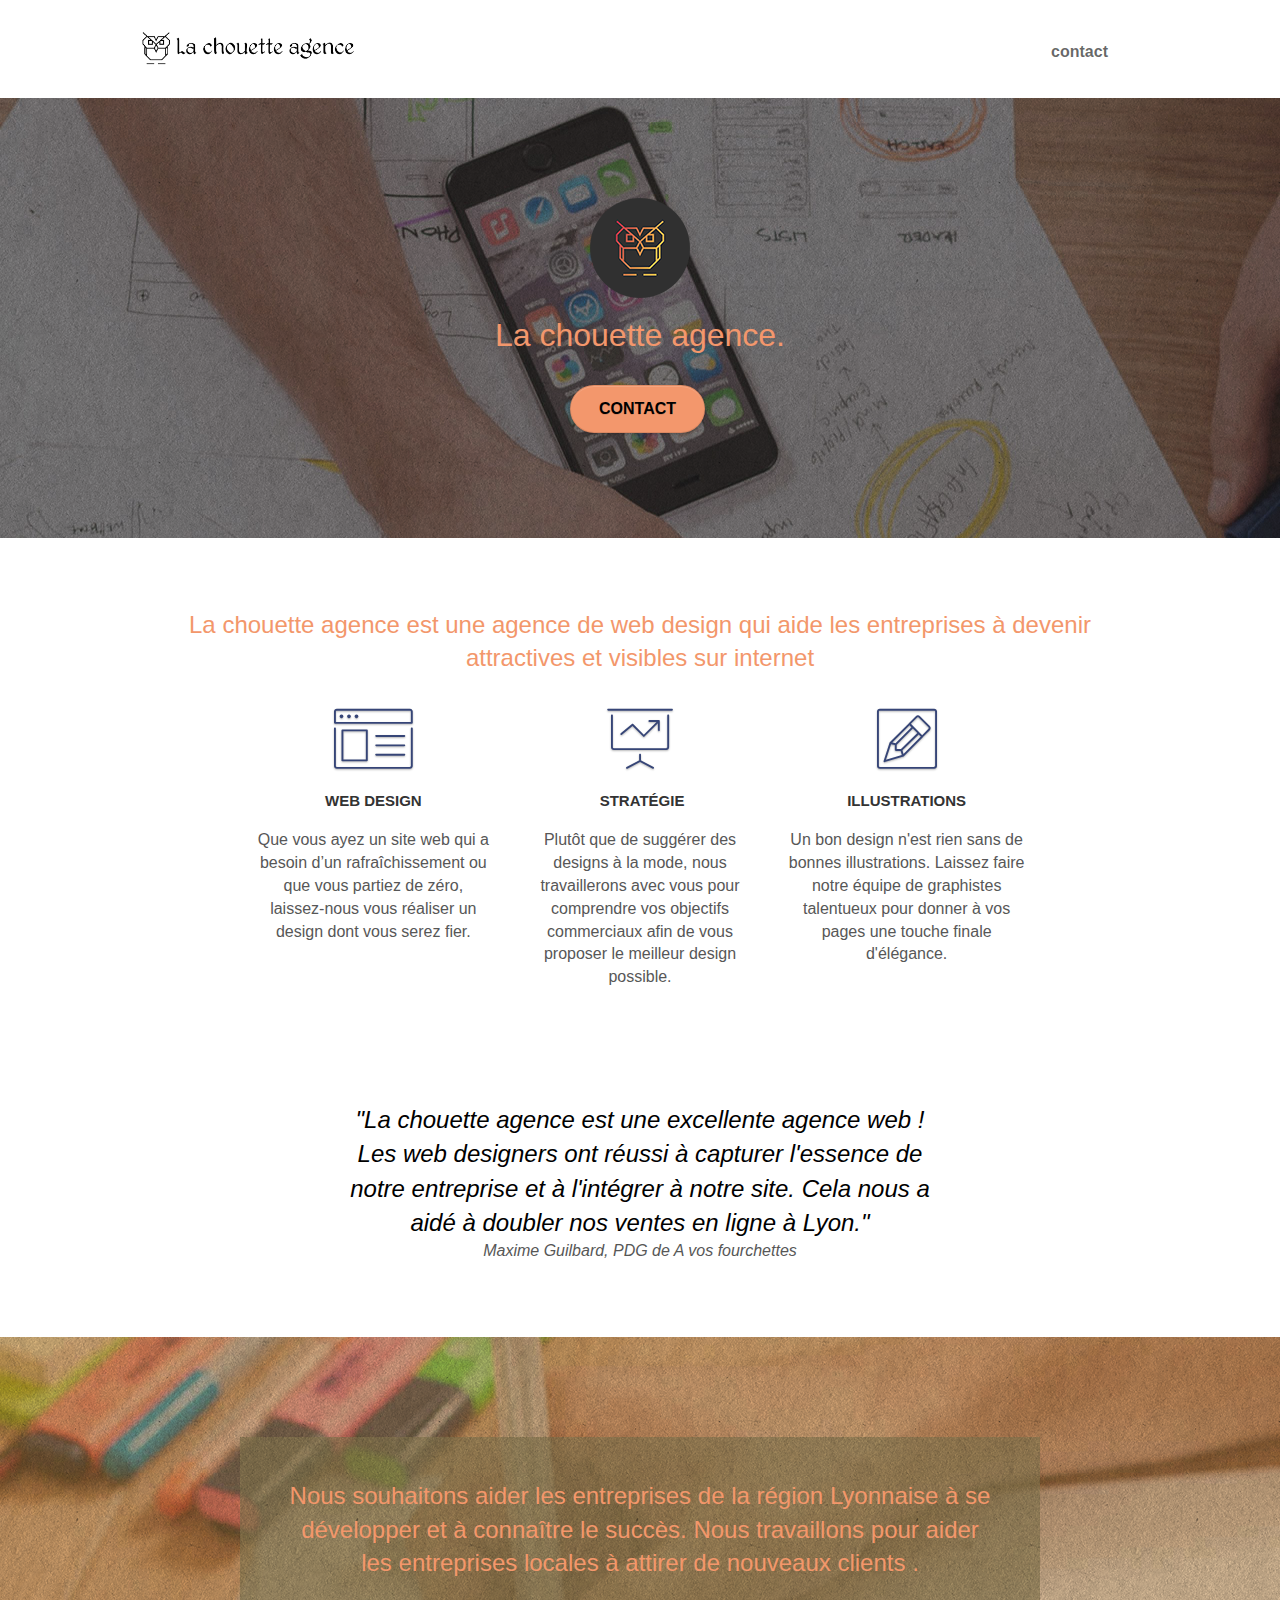
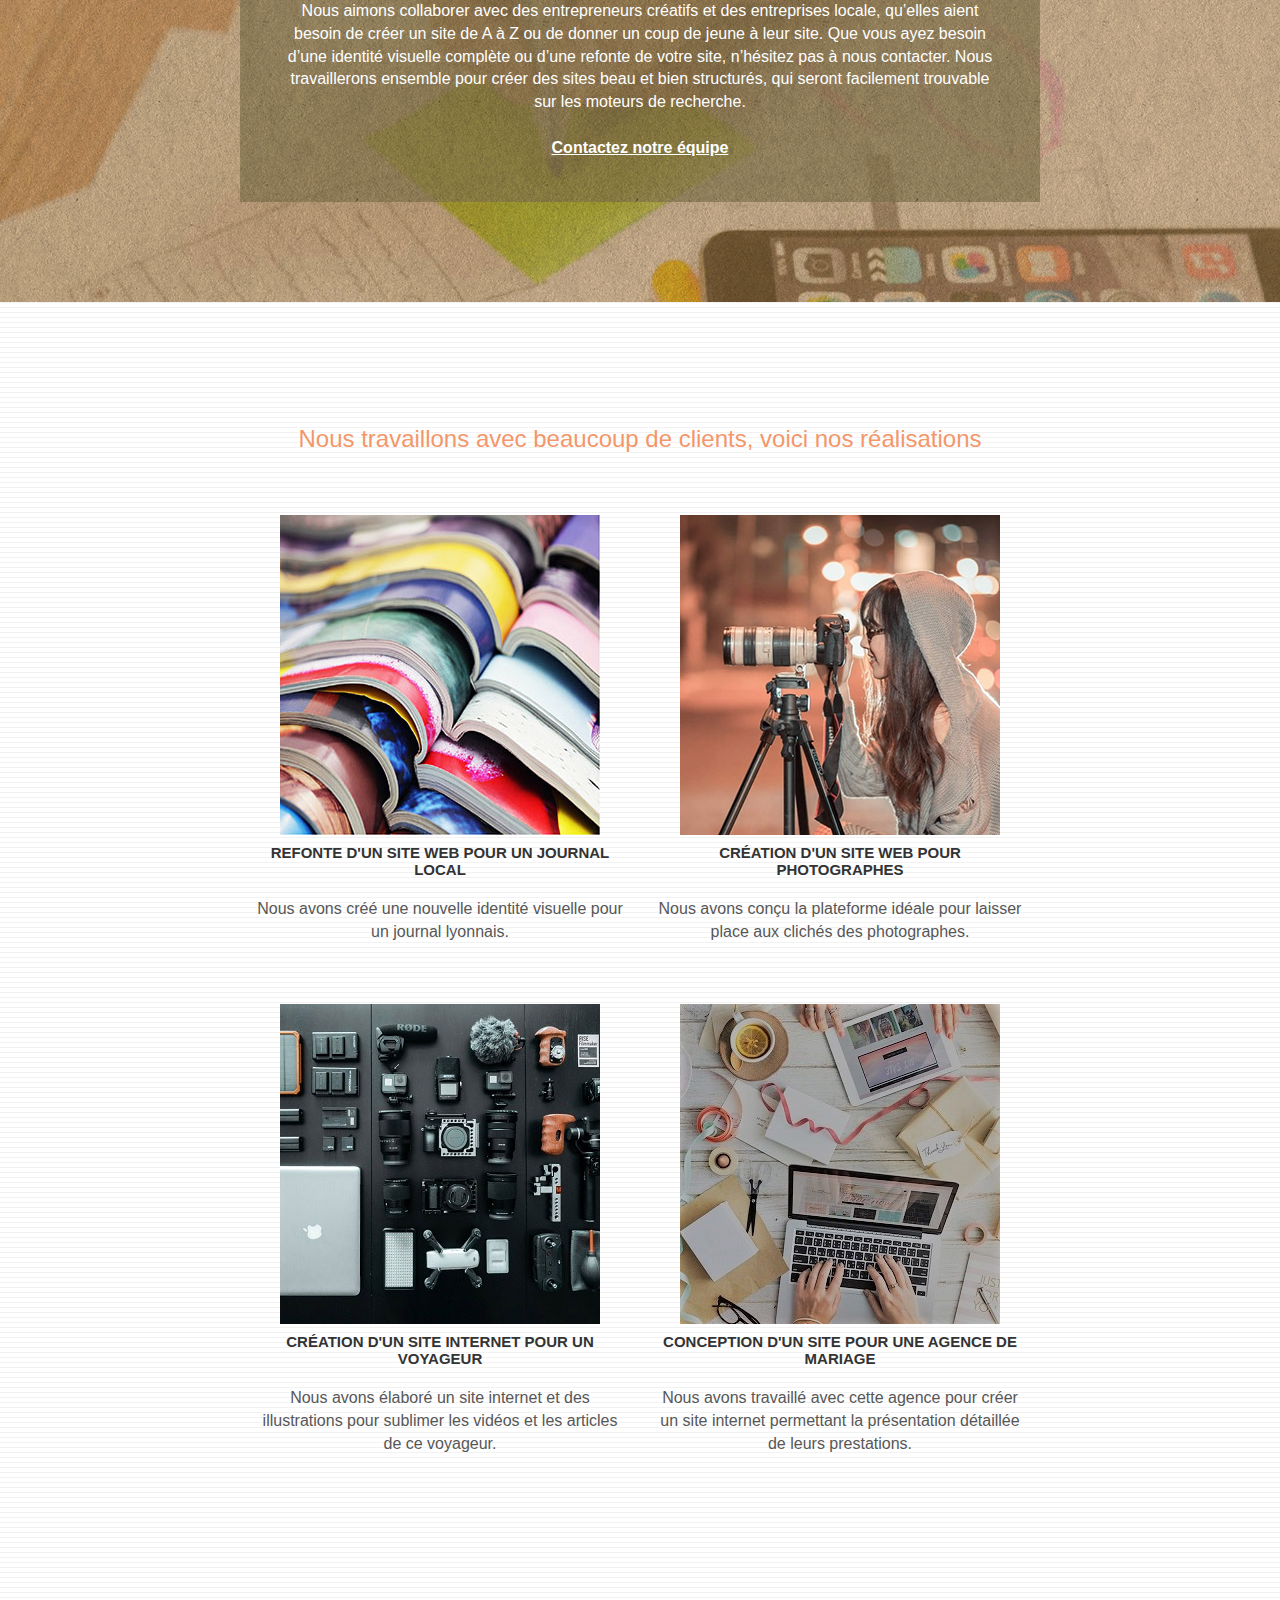
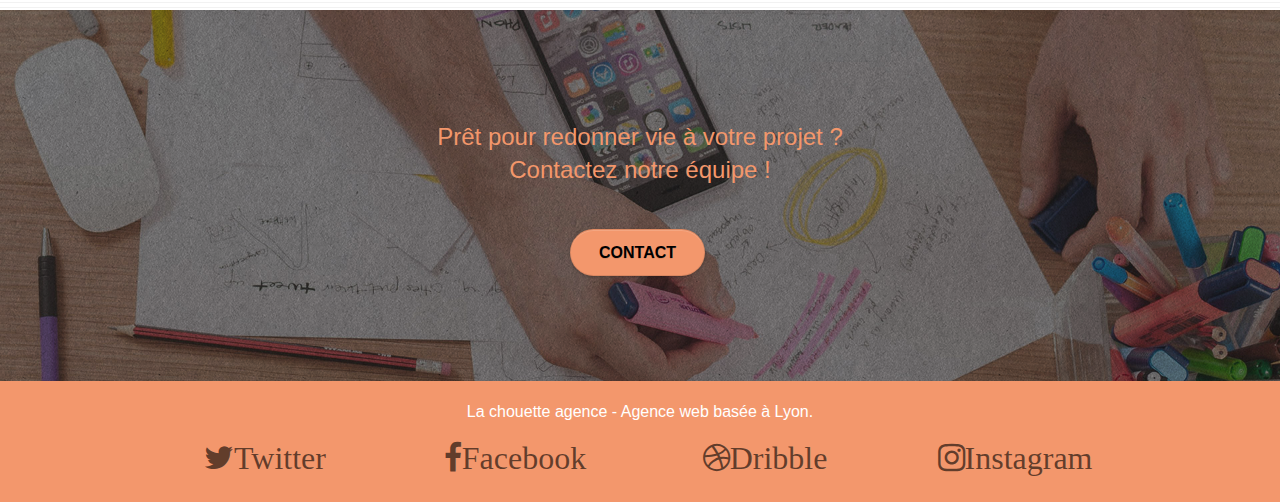
==== commit 70b02ec0: "dernier modif h2 2" ====
--- a/index.html
+++ b/index.html
@@ -337,10 +337,11 @@
       >
         <div class="container bloc-lg">
           <div class="row">
+            <div class="col-sm-12 text-center">
             <h2 class="mg-md text-center tc-white">
               Prêt pour redonner vie à votre projet ?<br />Contactez notre
               équipe !
-            </h2>
+            </h2></div>
             <div class="col-sm-12 text-center">
               <a
                 href="contact.html"
--- a/style.min.css
+++ b/style.min.css
@@ -1 +1 @@
-body{margin:0;padding:0;background:#fff;overflow-x:hidden}html{font-size:16px}a,button{transition:all 0.3s ease-in-out;outline:0!important;font-size:1rem;font-weight:bolder!important}a:hover{text-decoration:none;cursor:pointer;color:#f3976b!important}.bloc{width:100%;clear:both;background:50% 50% no-repeat;padding:0;background-size:cover;position:relative}.bloc .container{padding-left:0;padding-right:0}.bloc-lg{padding:100px 50px}.bloc-md{padding:50px}.bloc-sm{padding:20px 50px}.bg-b-edge,.bg-br-edge,.bg-center,.bg-l-edge,.bg-r-edge,.bg-repeat,.bg-t-edge{background-size:auto!important}.bg-repeat{background:repeat}.bg-t-edge{background:top no-repeat}.bloc-bg-texture::before{content:"";background-size:2px 2px;position:absolute;top:0;bottom:0;left:0;right:0}.texture-paper::before{background:url(img/texture-paper.png);background-size:280px 280px}.b-parallax{background-attachment:fixed}.d-bloc{color:rgb(255,255,255)}.d-bloc button:hover{color:rgb(255,255,255,.9)}.d-bloc .a-btn,.d-bloc .navbar a,.d-bloc .navbar-brand,.d-bloc a .icon-lg,.d-bloc a .icon-md,.d-bloc a .icon-sm,.d-bloc h1 a,.d-bloc h2 a,.d-bloc h3 a,.d-bloc h4 a,.d-bloc h5 a,.d-bloc h6 a,.d-bloc p a{color:rgba(2,2,2,.6)}.d-bloc .a-btn:hover,.d-bloc .navbar a:hover,.d-bloc .navbar-brand:hover,.d-bloc a:hover .icon-lg,.d-bloc a:hover .icon-md,.d-bloc a:hover .icon-sm,.d-bloc h1 a:hover,.d-bloc h2 a:hover,.d-bloc h3 a:hover,.d-bloc h4 a:hover,.d-bloc h5 a:hover,.d-bloc h6 a:hover,.d-bloc p a:hover{color:rgb(255,255,255,1)}.d-bloc .navbar-toggle .icon-bar{background:rgb(255,255,255,1)}.l-bloc{color:rgb(0,0,0,.5)}.l-bloc button:hover{color:rgb(0,0,0,.7)}.l-bloc .a-btn,.l-bloc .navbar a,.l-bloc .navbar-brand,.l-bloc a .icon-lg,.l-bloc a .icon-md,.l-bloc a .icon-sm,.l-bloc h1 a,.l-bloc h2 a,.l-bloc h3 a,.l-bloc h4 a,.l-bloc h5 a,.l-bloc h6 a,.l-bloc p a{color:rgb(0,0,0,.6)}.l-bloc .a-btn:hover,.l-bloc .navbar a:hover,.l-bloc .navbar-brand:hover,.l-bloc a:hover .icon-lg,.l-bloc a:hover .icon-md,.l-bloc a:hover .icon-sm,.l-bloc h1 a:hover,.l-bloc h2 a:hover,.l-bloc h3 a:hover,.l-bloc h4 a:hover,.l-bloc h5 a:hover,.l-bloc h6 a:hover,.l-bloc p a:hover{color:rgb(0,0,0,1)}.l-bloc .navbar-toggle .icon-bar{color:rgb(0,0,0,.6)}.voffset{margin-top:30px}.voffset-lg{margin-top:80px}.row-no-gutters{margin-right:0;margin-left:0}.row.row-no-gutters>[class*=" col-"],.row.row-no-gutters>[class^="col-"]{padding-right:0;padding-left:0}#bloc-1-hero h1{font-size:32px}.navbar{margin-bottom:0;z-index:1}.navbar-brand{height:auto;padding:3px 15px;font-size:25px;font-weight:400;font-weight:600;line-height:44px}.navbar-brand img{max-height:200px;margin:0 5px 0 0;display:inline}.navbar-brand img[src$="svg"]{min-width:100px}.nav-center .navbar-brand img{margin:0}.navbar .nav{padding-top:2px;margin-right:16px;float:right;z-index:1}.nav>li{float:left;margin-top:4px}.nav>li a:focus,.nav>li a:hover{background:0 0}.navbar-toggle{margin:10px 10px 0 0;border:0}.navbar-toggle:hover{background:0 0!important}.navbar-toggle .icon-bar{background-color:rgb(0,0,0,.5);width:2rem}.nav-invert .navbar .nav{float:left}.nav-invert .navbar-brand,.nav-invert .navbar-header{float:right;position:relative;z-index:2}@media (min-width:768px){.site-navigation{top:50%}.nav>li .dropdown-menu a,.nav>li .dropdown-menu a:hover{color:#484848}.nav-invert .site-navigation{left:0;right:0}.nav-center{text-align:center}.nav-center .navbar-header{width:100%}.nav-center .nav>li,.nav-center .navbar-brand,.nav-center .navbar-header{float:none;display:inline-block}.nav-center .site-navigation{position:relative;width:100%;right:0;margin-right:0;margin-top:20px}.nav-center.mini-nav .navbar-toggle{float:none;margin:10px auto 0}}.nav>li>.dropdown a{background:0 0!important;display:block;padding:14px 15px}nav .caret{margin:0 5px}.dropdown-menu .dropdown-menu{top:-8px;left:100%}.dropdown-menu .dropmenu-flow-right{top:100%;left:0;margin-left:-1px;border-top-left-radius:0;border-top-right-radius:0}.dropdown-menu .dropdown span{border:4px solid #000;border-top-color:transparent;border-right-color:transparent;border-bottom-color:transparent;margin:6px -5px 0 0!important;float:right}.mg-md{margin-top:10px;margin-bottom:20px}.mg-lg{margin-top:10px;margin-bottom:40px}.btn{margin:0 5px 5px 0}.btn-d,.btn-d:focus,.btn-d:hover{color:#fff;background:rgb(0,0,0,.3)}button{outline:0!important}.btn-rd{border-radius:40px}.btn-clean{border:rgb(0,0,0,.08) solid 1px;border-bottom-color:rgb(0,0,0,.1);text-shadow:0 1px 0 rgb(0,0,1,.1);box-shadow:0 1px 3px rgb(0,0,1,.25),0 1px 0 0 rgb(255,255,255,.15) inset}.icon-md{font-size:2rem!important;padding:.5rem}.icon-lg{font-size:60px!important}.sm-shadow{text-shadow:0 1px 2px rgb(0,0,0,.3)}.panel-sq,.panel-sq .panel-footer,.panel-sq .panel-heading{border-radius:0}.panel-rd{border-radius:30px}.panel-rd .panel-heading{border-radius:29px 29px 0 0}.panel-rd .panel-footer{border-radius:0 0 29px 29px}.form-control{border-color:rgba(0,0,0,.1);box-shadow:none}.scrollToTop{width:40px;height:40px;position:fixed;bottom:20px;right:20px;opacity:0;z-index:500;transition:all .3s ease-in-out}.scrollToTop span{margin-top:6px}.showScrollTop{font-size:14px;opacity:1}a[data-lightbox]{position:relative;display:block;text-align:center}a[data-lightbox]:hover::before{content:"+";font-family:HelveticaNeue-Light,"Helvetica Neue Light","Helvetica Neue",Helvetica,Arial;font-size:32px;width:50px;height:50px;margin-left:-25px;border-radius:50%;background:rgb(0,0,0,.6);color:#fff!important;font-weight:100;z-index:1;position:absolute;top:50%;transform:translateY(-50%)}a[data-lightbox]:hover img{opacity:.6;animation-fill-mode:none}.lightbox-caption{padding:20px;color:#fff;background:rgb(0,0,0,.5);left:15px;right:15px;bottom:5px;text-align:center}.snapshot-lb .lightbox-caption{padding:0;color:rgb(0,0,0,.5);background:0 0}.btn,a,h1,h3,h4,h5,h6,p{font-family:helvetica;font-weight:400;color:#575757}.container{max-width:1000px}.hero-bloc-text{font-size:38px}p{font-size:1rem}.tight-width-whitespace{max-width:80%;margin:auto auto auto auto}.h1{font-size:20px;font-family:"Open Sans"}.cta-hero{margin-top:22px;color:#fff!important;text-transform:uppercase;padding:12px 28px 12px 28px;font-size:16px;font-weight:700}.social{margin:auto auto auto auto}h2{font-size:1.5rem;line-height:1.4em;color:#f3976c!important}h3{font-size:15px;text-transform:uppercase;font-weight:700;color:#333!important}.med-width-whitespace{max-width:800px;margin:auto auto auto auto;box-shadow:0 0 0 #000}h1{color:#f3976c!important}h4{color:#333!important}.icons{margin-bottom:14px;margin-top:24px}.white{color:#fff!important}.portfolio-thumb{margin:auto auto}.portfolio-row{margin-bottom:44px;margin-top:50px}.black-background{background-color:rgb(165,147,99,.7);padding:2rem}.bold-link{font-weight:900;text-decoration:underline!important}.bgc-white{background-color:#fff}.bgc-dark-slate-blue{background-color:#364577}.bgc-atomic-tangerine{background-color:#f3976c}.tc-white{color:#fff}.btn-atomic-tangerine{background:#f3976c;color:rgb(0,0,0)!important}.btn-atomic-tangerine:hover{background:#fc5102!important;color:#fff!important}.ltc-white{color:#fff!important}.ltc-white:hover{color:#ccc!important}.ltc-atomic-tangerine{color:#f3976c!important}.ltc-atomic-tangerine:hover{color:#c27956!important}.icon-dark-slate-blue{color:#364577!important;border-color:#364577!important}.bg-lines-h2-bg{background-image:url(img/lines-h2-bg.png)}.bg-banniere{background-image:url(img/la-chouette-agence-banniere.jpg)}.bg-presentation{background-image:url(img/image-de-presentation.jpg)}@media (max-width:1024px){.bloc{padding-left:20px;padding-right:20px}}@media (max-width:992px) and (min-width:768px){.nav-center.navbar .nav{max-width:100%}}@media only screen and (min-width:768px) and (max-width:1024px) and (orientation:landscape){.b-parallax{background-attachment:scroll}}@media only screen and (min-width:1024px) and (max-width:1366px){.b-parallax{background-attachment:scroll}}@media (max-width:991px){.container{width:100%}.b-parallax{background-attachment:scroll}#hero-bloc,.page-container{overflow-x:hidden;position:relative}}@media (max-width:767px){.page-container{overflow-x:hidden;position:relative}h1,h2,h3,h4,h5,h6,p{padding-left:10px!important;padding-right:10px!important}.b-parallax{background-attachment:scroll}.navbar .nav{padding-top:0;border-top:1px solid rgba(0,0,0,.2);float:none!important;margin:auto}.navbar.row{margin-left:0;margin-right:0}.nav>li{margin-top:0;border-bottom:1px solid rgb(0,0,0,.1);background:rgb(0,0,0,.05);text-align:center;width:100%}.nav>li:hover{background:rgb(0,0,0,.08)}#hero-bloc .navbar .nav{background:rgb(0,0,0,.8)}#hero-bloc .navbar .nav a{color:rgb(255,255,255,.6)}.hero{padding:50px 0}.hero-nav{left:-1px;right:-1px}.navbar-collapse{padding:0;overflow-x:hidden;box-shadow:none}.navbar-brand img{max-height:40px;width:auto}.nav-invert .navbar-header{float:none;width:100%}.nav-invert .navbar-toggle{float:left;margin-left:10px}.bloc{padding-left:0;padding-right:0}.bloc-lg{padding:40px 0}.bloc-md,.bloc-sm{padding-left:0;padding-right:0}.bloc-fill-screen .fill-bloc-bottom-edge,.bloc-fill-screen .fill-bloc-top-edge,.bloc-tile-2 .container,.bloc-tile-3 .container,.bloc-tile-4 .container{padding-left:0;padding-right:0}.a-block{padding:0 10px}.voffset{margin-top:5px}.voffset-md{margin-top:20px}.voffset-lg{margin-top:30px}form{padding:5px}.close-lightbox{display:inline-block}.blocsapp-device-iphone5{background-size:216px 425px;padding-top:60px;width:216px;height:425px}.blocsapp-device-iphone5 img{width:180px;height:320px}}@media (max-width:767px){.black-background{padding:2rem 1rem 2rem 1rem}.bloc-mob-center-text{text-align:center}#bloc-8{padding-right:2rem;padding-left:2rem}.btn,a,h1,h2,h3,h4,h5,h6,p{font-weight:500;color:#000}}#lightbox-image{margin:auto}a[data-lightbox]{position:relative;display:block;text-align:center}a[data-lightbox]:hover::before{content:"+";font-family:"HelveticaNeue-Light","Helvetica Neue Light","Helvetica Neue",Helvetica,Arial;font-size:32px;width:50px;height:50px;margin-left:-25px;border-radius:50%;background:rgba(0,0,0,.6);color:#FFF;font-weight:100;z-index:1;position:absolute;top:50%;transform:translateY(-50%)}a[data-lightbox]:hover img{opacity:.6;animation-fill-mode:none}#lightbox-modal{display:flex;align-items:center}#lightbox-modal .modal-dialog{width:90%;max-width:900px;margin:0 auto 0}#lightbox-modal .modal-dialog img{max-height:90vh;margin:0 auto}.lightbox-caption{padding:20px;color:#FFF;background:rgba(0,0,0,.5);position:absolute;left:15px;right:15px;bottom:5px}.close-lightbox{color:#FFF;font-size:30px;position:absolute;top:20px;right:20px;z-index:20;background:rgba(0,0,0,.5);border:none;line-height:30px;padding:0 9px 5px;opacity:.3}.close-lightbox:hover,.next-lightbox:hover,.prev-lightbox:hover{opacity:1;color:#FFF}.next-lightbox,.prev-lightbox{font-size:20px;color:rgba(255,255,255,.9);background:rgba(0,0,0,.5);transition:all .2s ease-in-out;position:absolute;top:45%;z-index:1;opacity:.4}.next-lightbox{padding:6px 8px 1px 13px;right:25px}.prev-lightbox{padding:6px 13px 1px 10px;left:25px}.snapshot-lb .modal-body{padding-bottom:45px}.snapshot-lb .lightbox-caption{padding:0;color:rgba(0,0,0,.5);background:none}.blockcitation{display:block;margin-block-start:1em;margin-block-end:1em;margin-inline-start:2rem;margin-inline-end:2rem;color:#000;font-size:1.5rem;font-style:italic}+body{margin:0;padding:0;background:#fff;overflow-x:hidden}html{font-size:16px}a,button{transition:all 0.3s ease-in-out;outline:0!important;font-size:1rem;font-weight:bolder!important}a:hover{text-decoration:none;cursor:pointer;color:#f3976b!important}.bloc{width:100%;clear:both;background:50% 50% no-repeat;padding:0;background-size:cover;position:relative}.bloc .container{padding-left:0;padding-right:0}.bloc-lg{padding:100px 50px}.bloc-md{padding:50px}.bloc-sm{padding:20px 50px}.bg-b-edge,.bg-br-edge,.bg-center,.bg-l-edge,.bg-r-edge,.bg-repeat,.bg-t-edge{background-size:auto!important}.bg-repeat{background:repeat}.bg-t-edge{background:top no-repeat}.bloc-bg-texture::before{content:"";background-size:2px 2px;position:absolute;top:0;bottom:0;left:0;right:0}.texture-paper::before{background:url(img/texture-paper.png);background-size:280px 280px}.b-parallax{background-attachment:fixed}.d-bloc{color:rgb(255,255,255)}.d-bloc button:hover{color:rgb(255,255,255,.9)}.d-bloc .a-btn,.d-bloc .navbar a,.d-bloc .navbar-brand,.d-bloc a .icon-lg,.d-bloc a .icon-md,.d-bloc a .icon-sm,.d-bloc h1 a,.d-bloc h2 a,.d-bloc h3 a,.d-bloc h4 a,.d-bloc h5 a,.d-bloc h6 a,.d-bloc p a{color:rgba(2,2,2,.6)}.d-bloc .a-btn:hover,.d-bloc .navbar a:hover,.d-bloc .navbar-brand:hover,.d-bloc a:hover .icon-lg,.d-bloc a:hover .icon-md,.d-bloc a:hover .icon-sm,.d-bloc h1 a:hover,.d-bloc h2 a:hover,.d-bloc h3 a:hover,.d-bloc h4 a:hover,.d-bloc h5 a:hover,.d-bloc h6 a:hover,.d-bloc p a:hover{color:rgb(255,255,255,1)}.d-bloc .navbar-toggle .icon-bar{background:rgb(255,255,255,1)}.l-bloc{color:rgb(0,0,0,.5)}.l-bloc button:hover{color:rgb(0,0,0,.7)}.l-bloc .a-btn,.l-bloc .navbar a,.l-bloc .navbar-brand,.l-bloc a .icon-lg,.l-bloc a .icon-md,.l-bloc a .icon-sm,.l-bloc h1 a,.l-bloc h2 a,.l-bloc h3 a,.l-bloc h4 a,.l-bloc h5 a,.l-bloc h6 a,.l-bloc p a{color:rgb(0,0,0,.6)}.l-bloc .a-btn:hover,.l-bloc .navbar a:hover,.l-bloc .navbar-brand:hover,.l-bloc a:hover .icon-lg,.l-bloc a:hover .icon-md,.l-bloc a:hover .icon-sm,.l-bloc h1 a:hover,.l-bloc h2 a:hover,.l-bloc h3 a:hover,.l-bloc h4 a:hover,.l-bloc h5 a:hover,.l-bloc h6 a:hover,.l-bloc p a:hover{color:rgb(0,0,0,1)}.l-bloc .navbar-toggle .icon-bar{color:rgb(0,0,0,.6)}.voffset{margin-top:30px}.voffset-lg{margin-top:80px}.row-no-gutters{margin-right:0;margin-left:0}.row.row-no-gutters>[class*=" col-"],.row.row-no-gutters>[class^="col-"]{padding-right:0;padding-left:0}#bloc-1-hero h1{font-size:32px}.navbar{margin-bottom:0;z-index:1}.navbar-brand{height:auto;padding:3px 15px;font-size:25px;font-weight:400;font-weight:600;line-height:44px}.navbar-brand img{max-height:200px;margin:0 5px 0 0;display:inline}.navbar-brand img[src$="svg"]{min-width:100px}.nav-center .navbar-brand img{margin:0}.navbar .nav{padding-top:2px;margin-right:16px;float:right;z-index:1}.nav>li{float:left;margin-top:4px}.nav>li a:focus,.nav>li a:hover{background:0 0}.navbar-toggle{margin:10px 10px 0 0;border:0}.navbar-toggle:hover{background:0 0!important}.navbar-toggle .icon-bar{background-color:rgb(0,0,0,.5);width:2rem}.nav-invert .navbar .nav{float:left}.nav-invert .navbar-brand,.nav-invert .navbar-header{float:right;position:relative;z-index:2}@media (min-width:768px){.site-navigation{top:50%}.nav>li .dropdown-menu a,.nav>li .dropdown-menu a:hover{color:#484848}.nav-invert .site-navigation{left:0;right:0}.nav-center{text-align:center}.nav-center .navbar-header{width:100%}.nav-center .nav>li,.nav-center .navbar-brand,.nav-center .navbar-header{float:none;display:inline-block}.nav-center .site-navigation{position:relative;width:100%;right:0;margin-right:0;margin-top:20px}.nav-center.mini-nav .navbar-toggle{float:none;margin:10px auto 0}}.nav>li>.dropdown a{background:0 0!important;display:block;padding:14px 15px}nav .caret{margin:0 5px}.dropdown-menu .dropdown-menu{top:-8px;left:100%}.dropdown-menu .dropmenu-flow-right{top:100%;left:0;margin-left:-1px;border-top-left-radius:0;border-top-right-radius:0}.dropdown-menu .dropdown span{border:4px solid #000;border-top-color:transparent;border-right-color:transparent;border-bottom-color:transparent;margin:6px -5px 0 0!important;float:right}.mg-md{margin-top:10px;margin-bottom:20px}.mg-lg{margin-top:10px;margin-bottom:40px}.btn{margin:0 5px 5px 0}.btn-d,.btn-d:focus,.btn-d:hover{color:#fff;background:rgb(0,0,0,.3)}button{outline:0!important}.btn-rd{border-radius:40px}.btn-clean{border:rgb(0,0,0,.08) solid 1px;border-bottom-color:rgb(0,0,0,.1);text-shadow:0 1px 0 rgb(0,0,1,.1);box-shadow:0 1px 3px rgb(0,0,1,.25),0 1px 0 0 rgb(255,255,255,.15) inset}.icon-md{font-size:2rem!important;padding:.5rem}.icon-lg{font-size:60px!important}.sm-shadow{text-shadow:0 1px 2px rgb(0,0,0,.3)}.panel-sq,.panel-sq .panel-footer,.panel-sq .panel-heading{border-radius:0}.panel-rd{border-radius:30px}.panel-rd .panel-heading{border-radius:29px 29px 0 0}.panel-rd .panel-footer{border-radius:0 0 29px 29px}.form-control{border-color:rgba(0,0,0,.1);box-shadow:none}.scrollToTop{width:40px;height:40px;position:fixed;bottom:20px;right:20px;opacity:0;z-index:500;transition:all .3s ease-in-out}.scrollToTop span{margin-top:6px}.showScrollTop{font-size:14px;opacity:1}a[data-lightbox]{position:relative;display:block;text-align:center}a[data-lightbox]:hover::before{content:"+";font-family:HelveticaNeue-Light,"Helvetica Neue Light","Helvetica Neue",Helvetica,Arial;font-size:32px;width:50px;height:50px;margin-left:-25px;border-radius:50%;background:rgb(0,0,0,.6);color:#fff!important;font-weight:100;z-index:1;position:absolute;top:50%;transform:translateY(-50%)}a[data-lightbox]:hover img{opacity:.6;animation-fill-mode:none}.lightbox-caption{padding:20px;color:#fff;background:rgb(0,0,0,.5);left:15px;right:15px;bottom:5px;text-align:center}.snapshot-lb .lightbox-caption{padding:0;color:rgb(0,0,0,.5);background:0 0}.btn,a,h1,h3,h4,h5,h6,p{font-family:helvetica;font-weight:400;color:#575757}.container{max-width:1000px}.hero-bloc-text{font-size:38px}p{font-size:1rem}.tight-width-whitespace{max-width:80%;margin:auto auto auto auto}.h1{font-size:20px;font-family:"Open Sans"}.cta-hero{margin-top:22px;color:#fff!important;text-transform:uppercase;padding:12px 28px 12px 28px;font-size:16px;font-weight:700}.social{margin:auto auto auto auto}h2{font-size:1.5rem;line-height:1.4em;color:#f3976b!important}h3{font-size:15px;text-transform:uppercase;font-weight:700;color:#333!important}.med-width-whitespace{max-width:800px;margin:auto auto auto auto;box-shadow:0 0 0 #000}h1{color:#f3976c!important}h4{color:#333!important}.icons{margin-bottom:14px;margin-top:24px}.white{color:#fff!important}.portfolio-thumb{margin:auto auto}.portfolio-row{margin-bottom:44px;margin-top:50px}.black-background{background-color:rgb(165,147,99,.7);padding:2rem}.bold-link{font-weight:900;text-decoration:underline!important}.bgc-white{background-color:#fff}.bgc-dark-slate-blue{background-color:#364577}.bgc-atomic-tangerine{background-color:#f3976c}.tc-white{color:#fff}.btn-atomic-tangerine{background:#f3976c;color:rgb(0,0,0)!important}.btn-atomic-tangerine:hover{background:#fc5102!important;color:#fff!important}.ltc-white{color:#fff!important}.ltc-white:hover{color:#ccc!important}.ltc-atomic-tangerine{color:#f3976c!important}.ltc-atomic-tangerine:hover{color:#c27956!important}.icon-dark-slate-blue{color:#364577!important;border-color:#364577!important}.bg-lines-h2-bg{background-image:url(img/lines-h2-bg.png)}.bg-banniere{background-image:url(img/la-chouette-agence-banniere.jpg)}.bg-presentation{background-image:url(img/image-de-presentation.jpg)}@media (max-width:1024px){.bloc{padding-left:20px;padding-right:20px}}@media (max-width:992px) and (min-width:768px){.nav-center.navbar .nav{max-width:100%}}@media only screen and (min-width:768px) and (max-width:1024px) and (orientation:landscape){.b-parallax{background-attachment:scroll}}@media only screen and (min-width:1024px) and (max-width:1366px){.b-parallax{background-attachment:scroll}}@media (max-width:991px){.container{width:100%}.b-parallax{background-attachment:scroll}#hero-bloc,.page-container{overflow-x:hidden;position:relative}}@media (max-width:767px){.page-container{overflow-x:hidden;position:relative}h1,h2,h3,h4,h5,h6,p{padding-left:10px!important;padding-right:10px!important}.b-parallax{background-attachment:scroll}.navbar .nav{padding-top:0;border-top:1px solid rgba(0,0,0,.2);float:none!important;margin:auto}.navbar.row{margin-left:0;margin-right:0}.nav>li{margin-top:0;border-bottom:1px solid rgb(0,0,0,.1);background:rgb(0,0,0,.05);text-align:center;width:100%}.nav>li:hover{background:rgb(0,0,0,.08)}#hero-bloc .navbar .nav{background:rgb(0,0,0,.8)}#hero-bloc .navbar .nav a{color:rgb(255,255,255,.6)}.hero{padding:50px 0}.hero-nav{left:-1px;right:-1px}.navbar-collapse{padding:0;overflow-x:hidden;box-shadow:none}.navbar-brand img{max-height:40px;width:auto}.nav-invert .navbar-header{float:none;width:100%}.nav-invert .navbar-toggle{float:left;margin-left:10px}.bloc{padding-left:0;padding-right:0}.bloc-lg{padding:40px 0}.bloc-md,.bloc-sm{padding-left:0;padding-right:0}.bloc-fill-screen .fill-bloc-bottom-edge,.bloc-fill-screen .fill-bloc-top-edge,.bloc-tile-2 .container,.bloc-tile-3 .container,.bloc-tile-4 .container{padding-left:0;padding-right:0}.a-block{padding:0 10px}.voffset{margin-top:5px}.voffset-md{margin-top:20px}.voffset-lg{margin-top:30px}form{padding:5px}.close-lightbox{display:inline-block}.blocsapp-device-iphone5{background-size:216px 425px;padding-top:60px;width:216px;height:425px}.blocsapp-device-iphone5 img{width:180px;height:320px}}@media (max-width:767px){.black-background{padding:2rem 1rem 2rem 1rem}.bloc-mob-center-text{text-align:center}#bloc-8{padding-right:2rem;padding-left:2rem}.btn,a,h1,h2,h3,h4,h5,h6,p{font-weight:500;color:#000}}#lightbox-image{margin:auto}a[data-lightbox]{position:relative;display:block;text-align:center}a[data-lightbox]:hover::before{content:"+";font-family:"HelveticaNeue-Light","Helvetica Neue Light","Helvetica Neue",Helvetica,Arial;font-size:32px;width:50px;height:50px;margin-left:-25px;border-radius:50%;background:rgba(0,0,0,.6);color:#FFF;font-weight:100;z-index:1;position:absolute;top:50%;transform:translateY(-50%)}a[data-lightbox]:hover img{opacity:.6;animation-fill-mode:none}#lightbox-modal{display:flex;align-items:center}#lightbox-modal .modal-dialog{width:90%;max-width:900px;margin:0 auto 0}#lightbox-modal .modal-dialog img{max-height:90vh;margin:0 auto}.lightbox-caption{padding:20px;color:#FFF;background:rgba(0,0,0,.5);position:absolute;left:15px;right:15px;bottom:5px}.close-lightbox{color:#FFF;font-size:30px;position:absolute;top:20px;right:20px;z-index:20;background:rgba(0,0,0,.5);border:none;line-height:30px;padding:0 9px 5px;opacity:.3}.close-lightbox:hover,.next-lightbox:hover,.prev-lightbox:hover{opacity:1;color:#FFF}.next-lightbox,.prev-lightbox{font-size:20px;color:rgba(255,255,255,.9);background:rgba(0,0,0,.5);transition:all .2s ease-in-out;position:absolute;top:45%;z-index:1;opacity:.4}.next-lightbox{padding:6px 8px 1px 13px;right:25px}.prev-lightbox{padding:6px 13px 1px 10px;left:25px}.snapshot-lb .modal-body{padding-bottom:45px}.snapshot-lb .lightbox-caption{padding:0;color:rgba(0,0,0,.5);background:none}.blockcitation{display:block;margin-block-start:1em;margin-block-end:1em;margin-inline-start:2rem;margin-inline-end:2rem;color:#000;font-size:1.5rem;font-style:italic}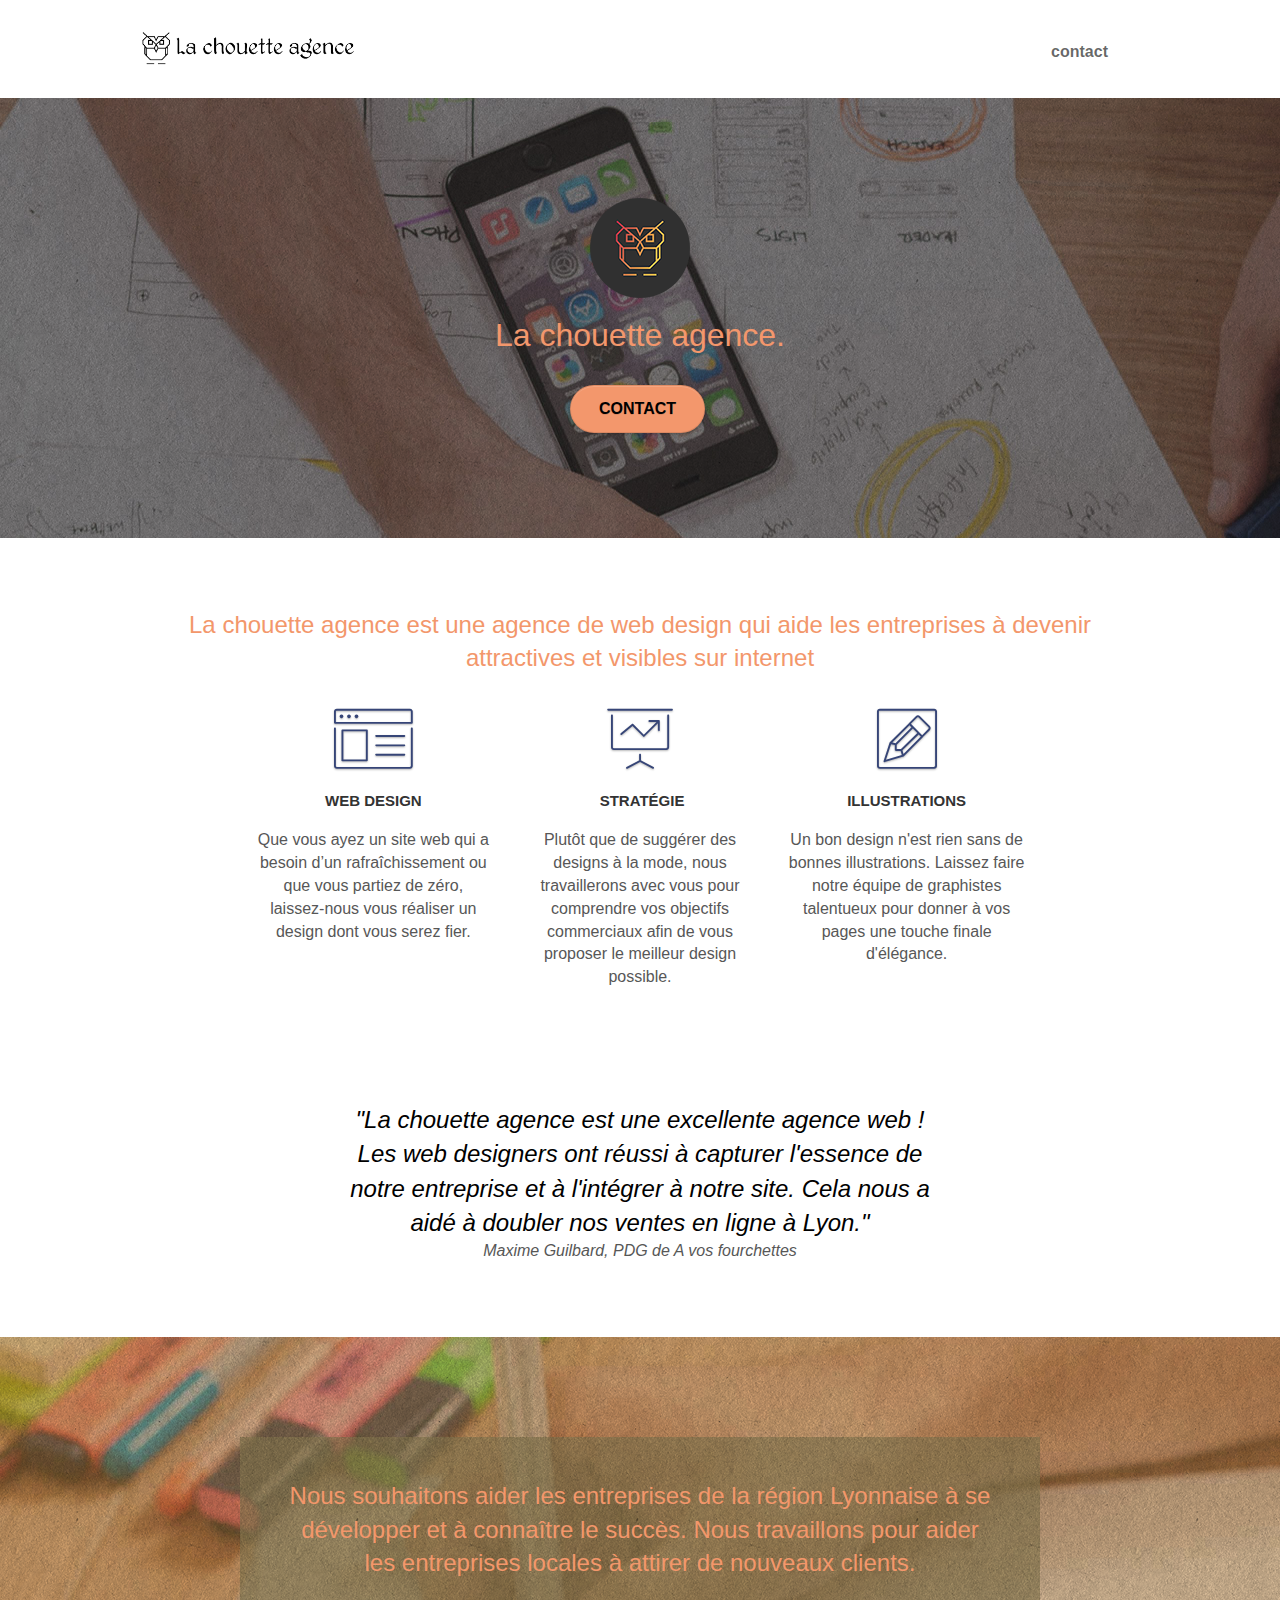
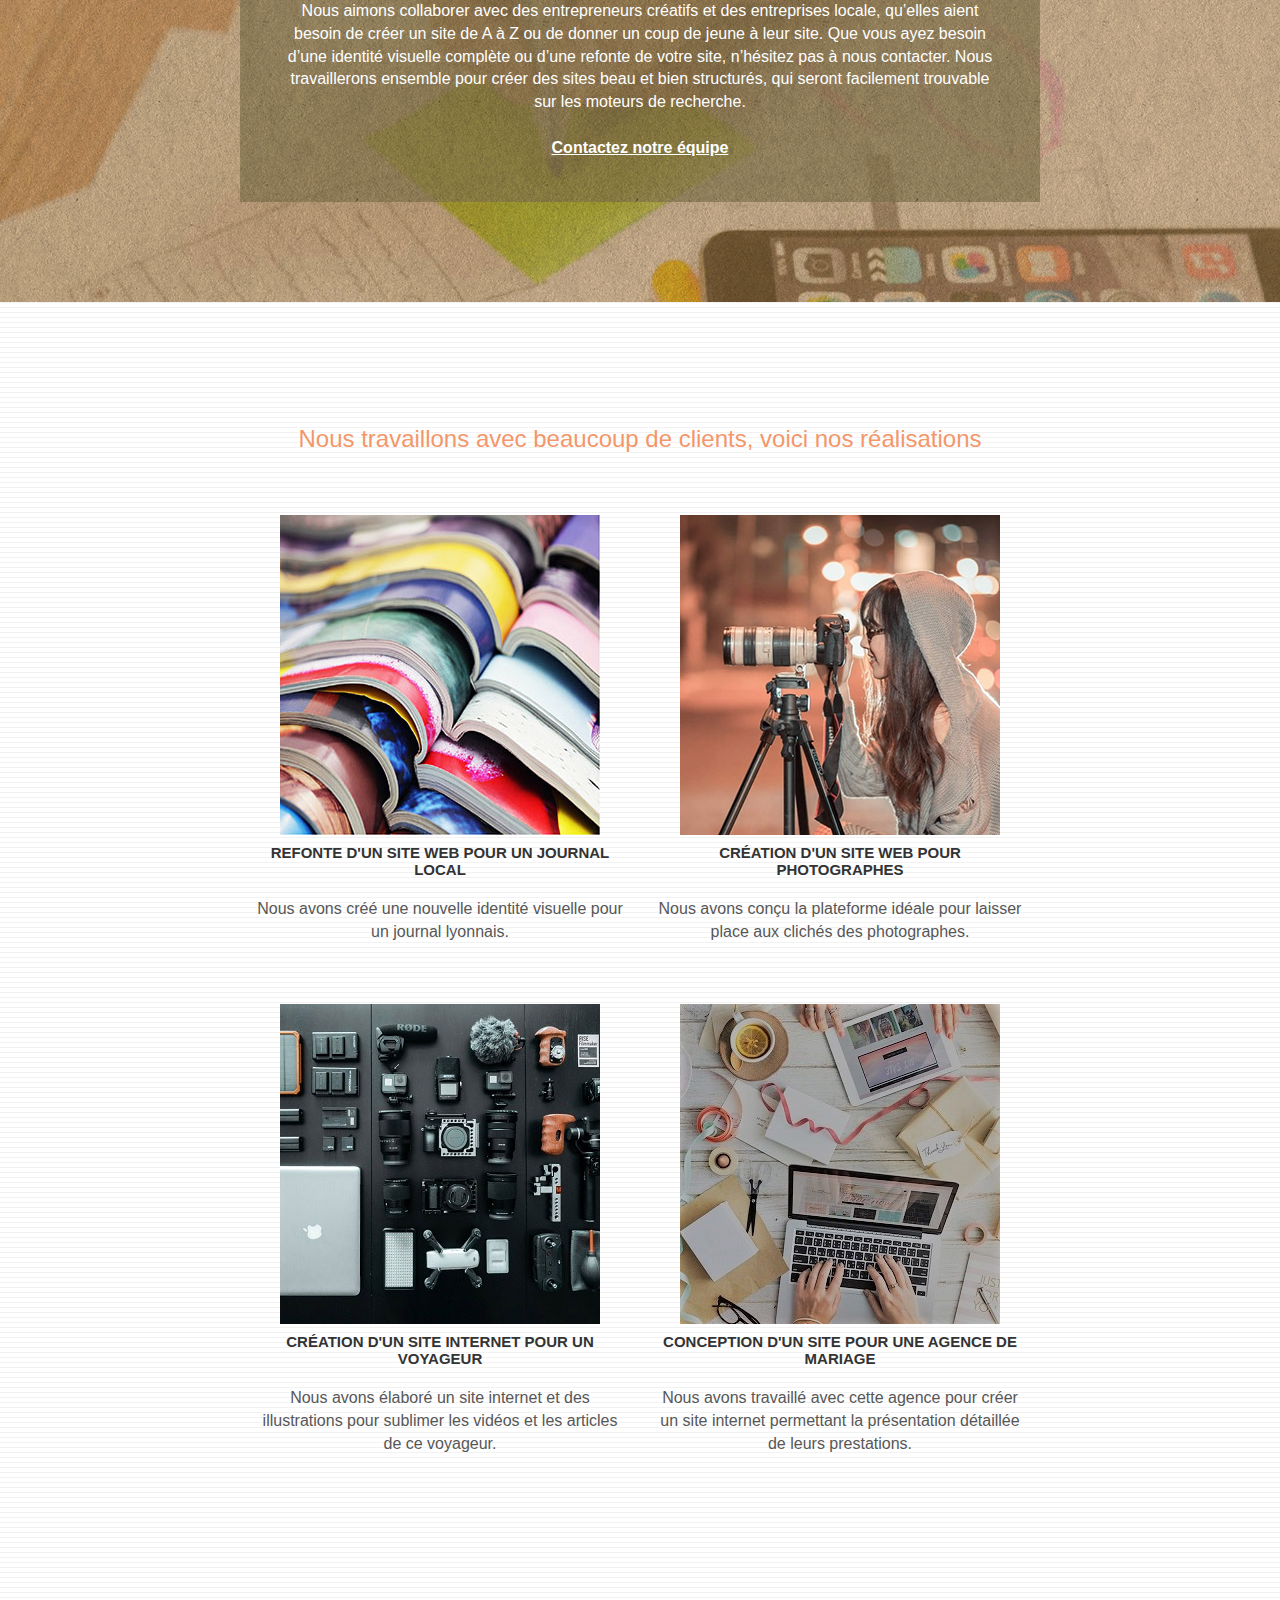
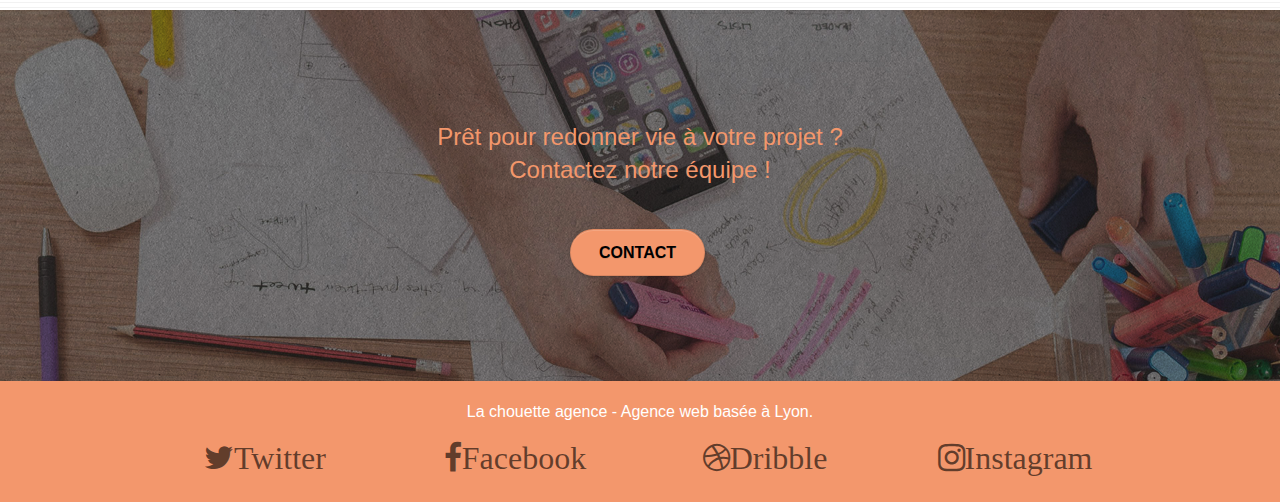
==== commit 6bf31f7d: "dernier modif h2 2" ====
--- a/index.html
+++ b/index.html
@@ -206,7 +206,7 @@
               <h2 class="mg-md text-center tc-white">
                 Nous souhaitons aider les entreprises de la région Lyonnaise à
                 se développer et à connaître le succès. Nous travaillons pour
-                aider les entreprises locales à attirer de nouveaux clients .<br />
+                aider les entreprises locales à attirer de nouveaux clients.<br />
               </h2>
               <p class="text-center white">
                 Nous aimons collaborer avec des entrepreneurs créatifs et des
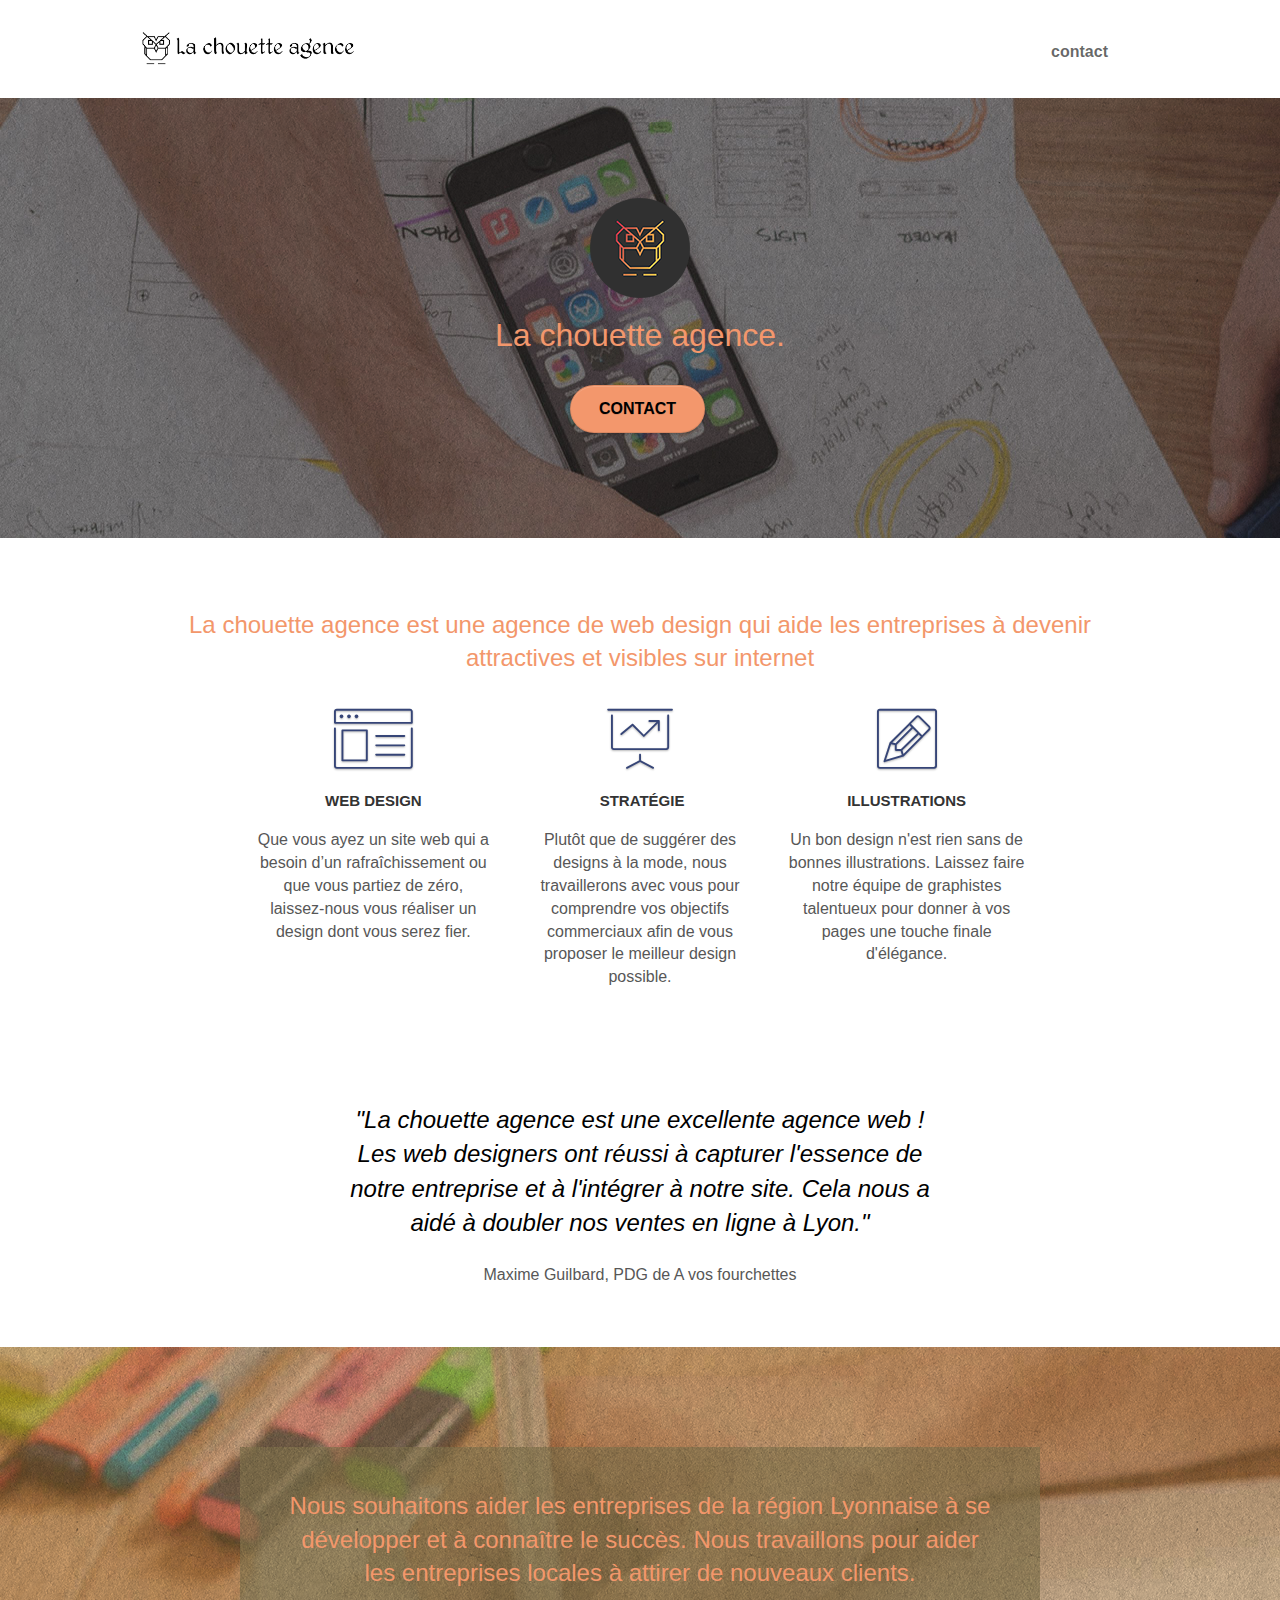
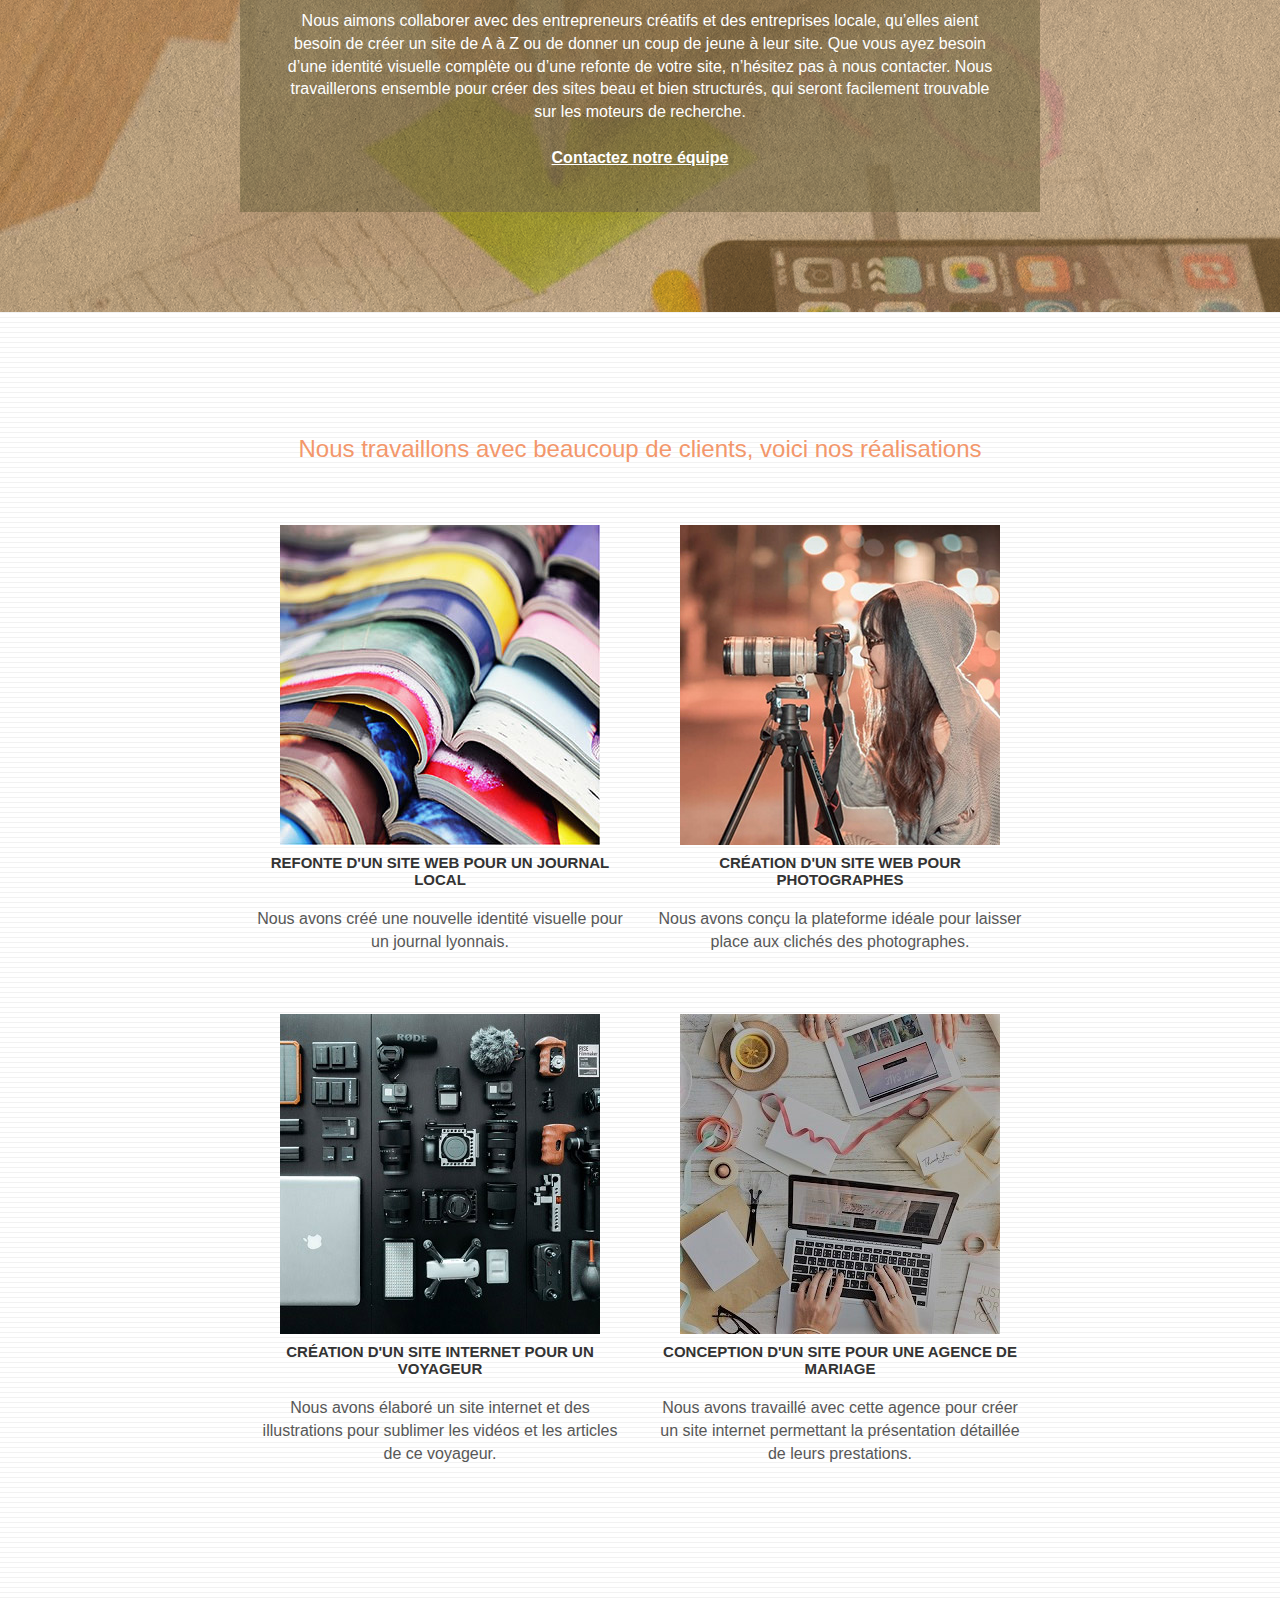
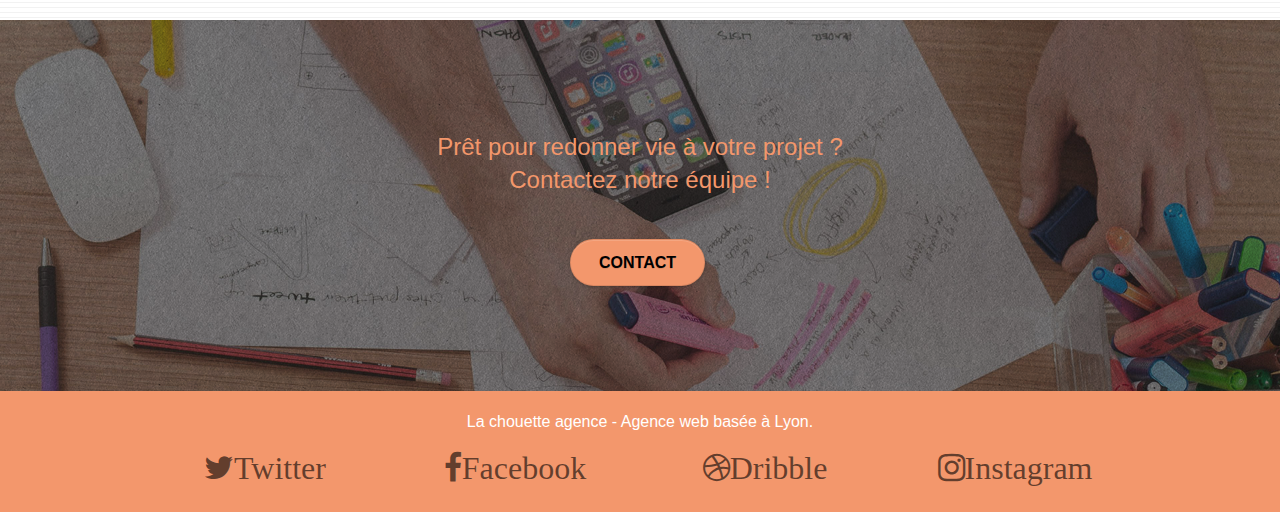
==== commit d2184265: "ajout arial label" ====
--- a/index.html
+++ b/index.html
@@ -2,18 +2,22 @@
 <html lang="fr">
   <head>
     <meta charset="utf-8" />
-    
-    <meta name="description" content="La Chouette Agence, Entreprise de Web Design basée à Lyon">  
+
+    <meta
+      name="description"
+      content="La Chouette Agence, Entreprise de Web Design basée à Lyon"
+    />
     <meta name="language" content="fr_FR" />
     <meta name="identifier-url" content="https://franck-vally.github.io/end/" />
     <meta name="robots" content="All" />
     <meta name="revisit-after" content="30" />
-    
+
     <title>La Chouette Agence à Lyon</title>
-    
-    
-    
-    <meta name="viewport" content="width=device-width, initial-scale=1.0, viewport-fit=cover"/>
+
+    <meta
+      name="viewport"
+      content="width=device-width, initial-scale=1.0, viewport-fit=cover"
+    />
     <link rel="shortcut icon" type="image/png" href="favicon.jpg" />
 
     <link rel="stylesheet" type="text/css" href="./css/bootstrap.min.css" />
@@ -26,8 +30,6 @@
     <script src="./js/blocs.js"></script>
     <script src="./js/jquery.touchSwipe.js" defer></script>
     <script src="./js/gmaps.js"></script>
-
-    
 
     <!-- Analytics -->
     <meta
@@ -71,6 +73,7 @@
                 class="navbar-toggle"
                 data-toggle="collapse"
                 data-target=".navbar-1"
+                aria-label="Bouton barre navigation"
               >
                 <span class="sr-only">Toggle navigation</span
                 ><span class="icon-bar"></span><span class="icon-bar"></span
@@ -184,13 +187,14 @@
           <div class="row voffset-lg voffset">
             <div class="col-xs-12 col-md-8 col-md-offset-2 text-center">
               <div class="blockcitation">
-              "La chouette agence est une excellente agence web ! Les web designers ont réussi à capturer l'essence
-              de notre entreprise et à l'intégrer à notre site. Cela nous a aidé à doubler nos ventes en ligne à Lyon."
-              </blockcitation>
+                "La chouette agence est une excellente agence web ! Les web
+                designers ont réussi à capturer l'essence de notre entreprise et
+                à l'intégrer à notre site. Cela nous a aidé à doubler nos ventes
+                en ligne à Lyon."
+              </div>
               <p>Maxime Guilbard, PDG de A vos fourchettes</p>
-              </div>
-      
-            </div>
+            </div>
+          </div>
         </div>
       </div>
       <!-- bloc-2-services END -->
@@ -338,10 +342,11 @@
         <div class="container bloc-lg">
           <div class="row">
             <div class="col-sm-12 text-center">
-            <h2 class="mg-md text-center tc-white">
-              Prêt pour redonner vie à votre projet ?<br />Contactez notre
-              équipe !
-            </h2></div>
+              <h2 class="mg-md text-center tc-white">
+                Prêt pour redonner vie à votre projet ?<br />Contactez notre
+                équipe !
+              </h2>
+            </div>
             <div class="col-sm-12 text-center">
               <a
                 href="contact.html"
@@ -355,7 +360,7 @@
       <!-- bloc-5-cta END -->
 
       <!-- ScrollToTop Button -->
-      <a class="bloc-button btn btn-d scrollToTop" onclick="scrollToTarget('1')"
+      <a  aria-label="Monter" class="bloc-button btn btn-d scrollToTop" onclick="scrollToTarget('1')"
         ><span class="fa fa-chevron-up"></span
       ></a>
       <!-- ScrollToTop Button END-->
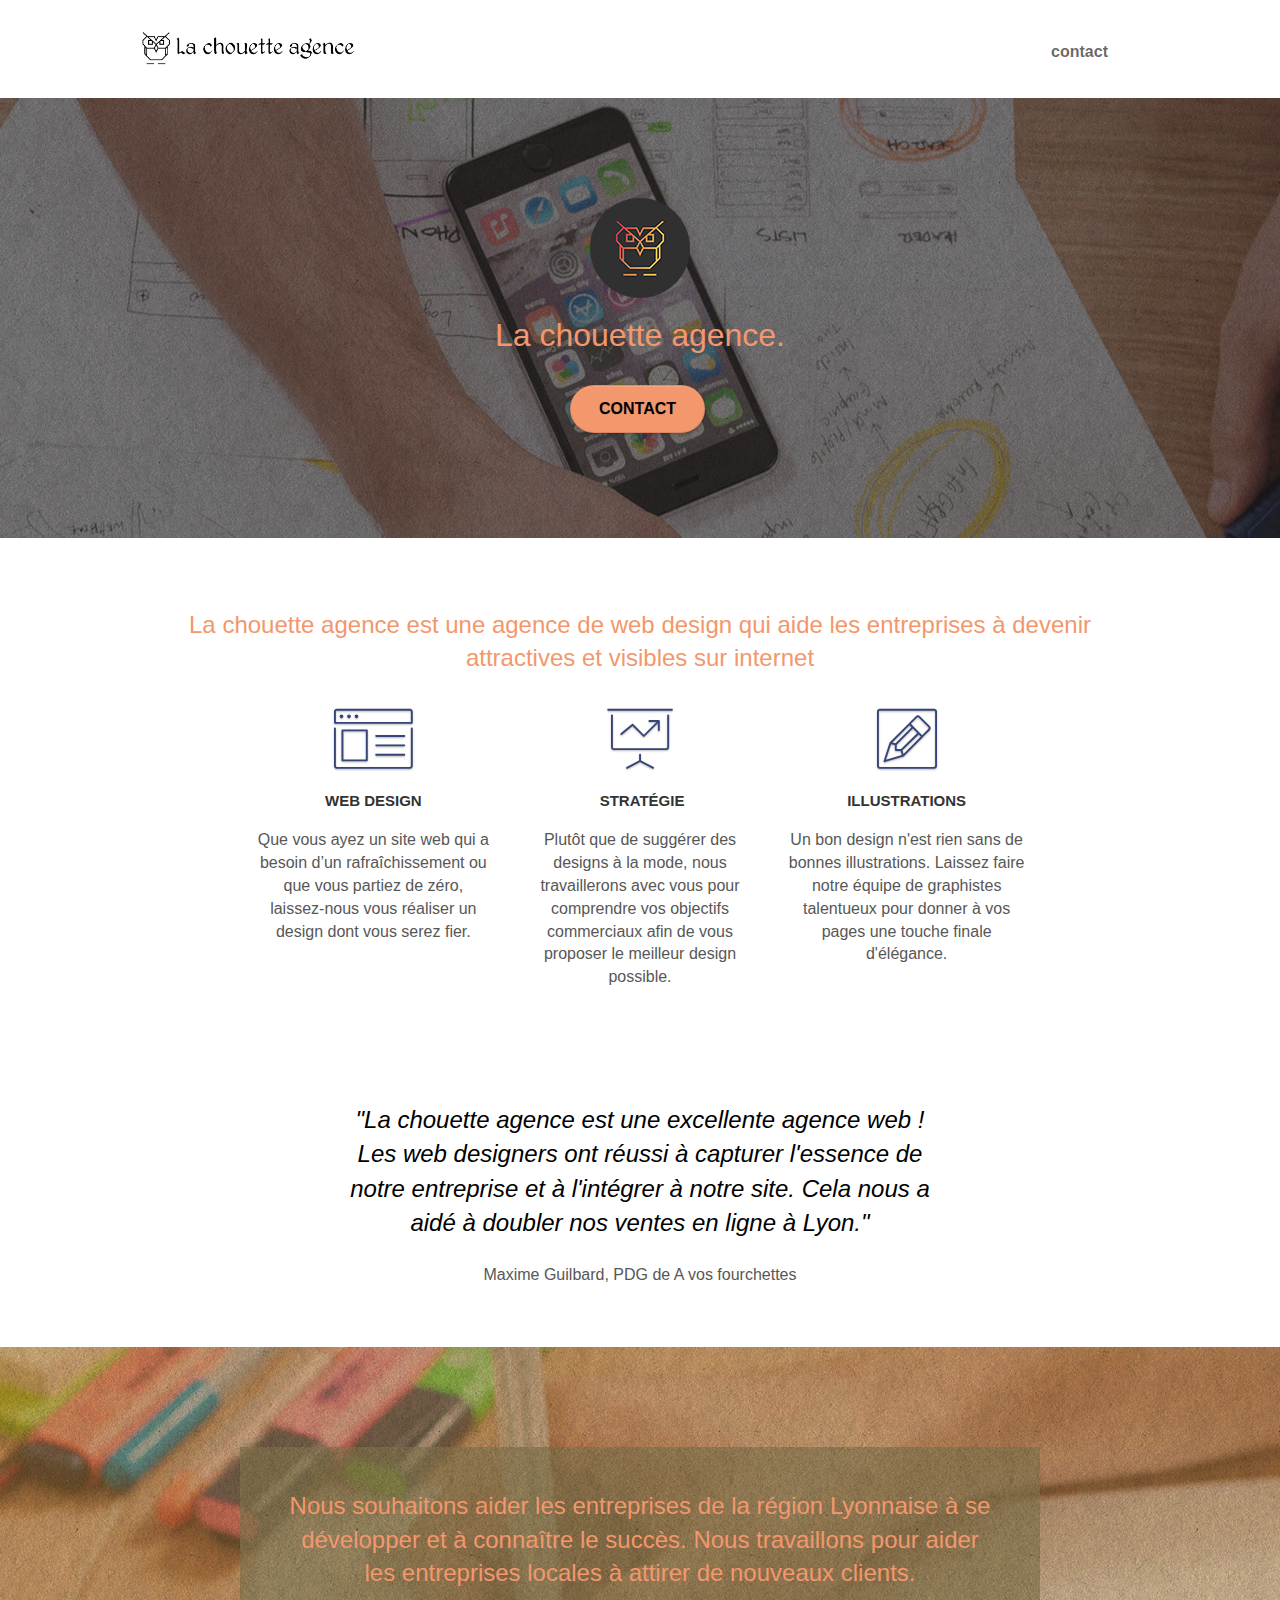
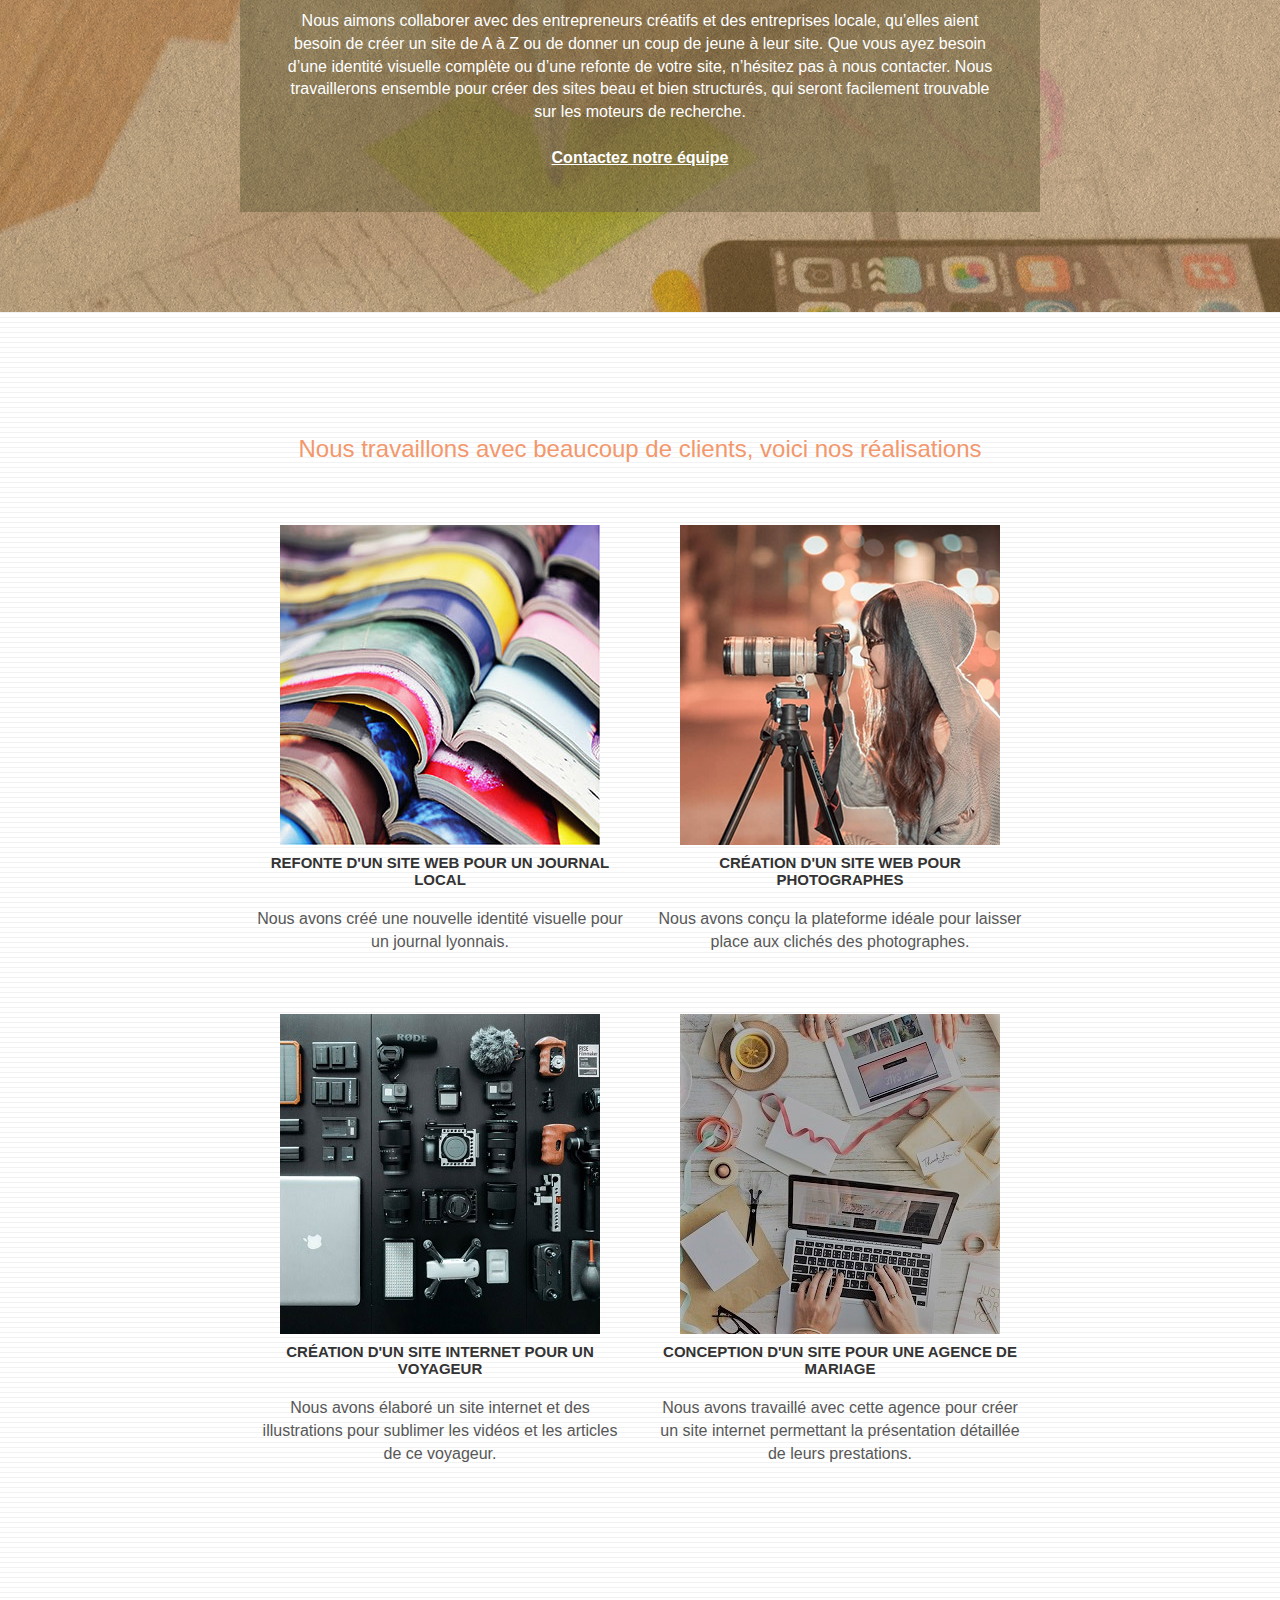
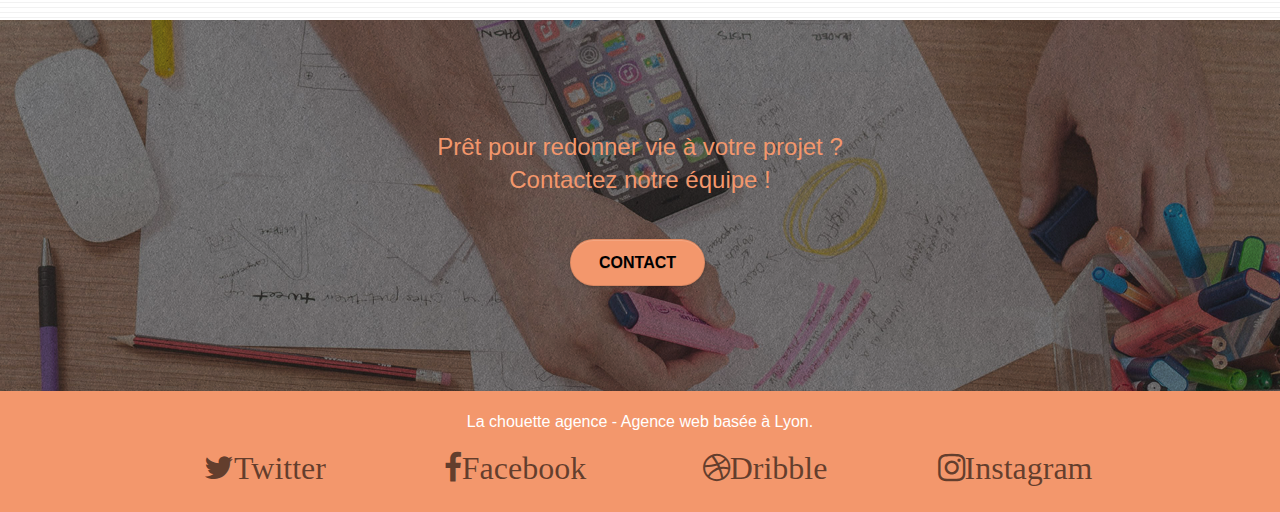
==== commit 38903282: "h1 couleur" ====
--- a/index.html
+++ b/index.html
@@ -3,10 +3,10 @@
   <head>
     <meta charset="utf-8" />
 
-    <meta
-      name="description"
-      content="La Chouette Agence, Entreprise de Web Design basée à Lyon"
-    />
+    <meta name="description" content="La Chouette Agence, Entreprise de Web Design basée à Lyon"/>
+    <meta name="Geography" content="lyon,france,69000" />
+    <meta name="Category" content="internet" />
+    <meta name="doc-type" content="Web Page" />
     <meta name="language" content="fr_FR" />
     <meta name="identifier-url" content="https://franck-vally.github.io/end/" />
     <meta name="robots" content="All" />
@@ -21,7 +21,7 @@
     <link rel="shortcut icon" type="image/png" href="favicon.jpg" />
 
     <link rel="stylesheet" type="text/css" href="./css/bootstrap.min.css" />
-    <link rel="stylesheet" type="text/css" href="style.min.css" />
+    <link rel="stylesheet" type="text/css" href="style.css" />
     <link rel="stylesheet" type="text/css" href="./css/font-awesome.min.css" />
     <link rel="stylesheet" type="text/css" href="./css/et-line.min.css" />
 
@@ -108,7 +108,7 @@
                 width="100"
                 alt="lgo La chouette agence"
               />
-              <h1 class="text-center hero-bloc-text tc-white">
+              <h1 class="text-center hero-bloc-text ">
                 La chouette agence.
               </h1>
               <div class="text-center">
@@ -360,7 +360,10 @@
       <!-- bloc-5-cta END -->
 
       <!-- ScrollToTop Button -->
-      <a  aria-label="Monter" class="bloc-button btn btn-d scrollToTop" onclick="scrollToTarget('1')"
+      <a
+        aria-label="Monter"
+        class="bloc-button btn btn-d scrollToTop"
+        onclick="scrollToTarget('1')"
         ><span class="fa fa-chevron-up"></span
       ></a>
       <!-- ScrollToTop Button END-->
--- a/style.css
+++ b/style.css
@@ -0,0 +1,837 @@
+body {
+  margin: 0;
+  padding: 0;
+  background: #fff;
+  overflow-x: hidden;
+}
+html {
+  font-size: 16px;
+}
+a,
+button {
+  transition: all 0.3s ease-in-out;
+  outline: 0 !important ;
+  font-size: 1rem;
+  font-weight: bolder !important;
+}
+
+a:hover {
+  text-decoration: none;
+  cursor: pointer;
+  color: #f3976b !important;
+}
+
+.bloc {
+  width: 100%;
+  clear: both;
+  background: 50% 50% no-repeat;
+  padding: 0;
+  background-size: cover;
+  position: relative;
+}
+.bloc .container {
+  padding-left: 0;
+  padding-right: 0;
+}
+.bloc-lg {
+  padding: 100px 50px;
+}
+.bloc-md {
+  padding: 50px;
+}
+.bloc-sm {
+  padding: 20px 50px;
+}
+.bg-b-edge,
+.bg-br-edge,
+.bg-center,
+.bg-l-edge,
+.bg-r-edge,
+.bg-repeat,
+.bg-t-edge {
+  background-size: auto !important ;
+}
+.bg-repeat {
+  background: repeat;
+}
+.bg-t-edge {
+  background: top no-repeat;
+}
+.bloc-bg-texture::before {
+  content: "";
+  background-size: 2px 2px;
+  position: absolute;
+  top: 0;
+  bottom: 0;
+  left: 0;
+  right: 0;
+}
+.texture-paper::before {
+  background: url(img/texture-paper.png);
+  background-size: 280px 280px;
+}
+.b-parallax {
+  background-attachment: fixed;
+}
+.d-bloc {
+  color: rgb(255, 255, 255);
+}
+.d-bloc button:hover {
+  color: rgb(255, 255, 255, 0.9);
+}
+.d-bloc .a-btn,
+.d-bloc .navbar a,
+.d-bloc .navbar-brand,
+.d-bloc a .icon-lg,
+.d-bloc a .icon-md,
+.d-bloc a .icon-sm,
+.d-bloc h1 a,
+.d-bloc h2 a,
+.d-bloc h3 a,
+.d-bloc h4 a,
+.d-bloc h5 a,
+.d-bloc h6 a,
+.d-bloc p a {
+  color: rgba(2, 2, 2, 0.6);
+}
+.d-bloc .a-btn:hover,
+.d-bloc .navbar a:hover,
+.d-bloc .navbar-brand:hover,
+.d-bloc a:hover .icon-lg,
+.d-bloc a:hover .icon-md,
+.d-bloc a:hover .icon-sm,
+.d-bloc h1 a:hover,
+.d-bloc h2 a:hover,
+.d-bloc h3 a:hover,
+.d-bloc h4 a:hover,
+.d-bloc h5 a:hover,
+.d-bloc h6 a:hover,
+.d-bloc p a:hover {
+  color: rgb(255, 255, 255, 1);
+}
+.d-bloc .navbar-toggle .icon-bar {
+  background: rgb(255, 255, 255, 1);
+}
+.l-bloc {
+  color: rgb(0, 0, 0, 0.5);
+}
+.l-bloc button:hover {
+  color: rgb(0, 0, 0, 0.7);
+}
+.l-bloc .a-btn,
+.l-bloc .navbar a,
+.l-bloc .navbar-brand,
+.l-bloc a .icon-lg,
+.l-bloc a .icon-md,
+.l-bloc a .icon-sm,
+.l-bloc h1 a,
+.l-bloc h2 a,
+.l-bloc h3 a,
+.l-bloc h4 a,
+.l-bloc h5 a,
+.l-bloc h6 a,
+.l-bloc p a {
+  color: rgb(0, 0, 0, 0.6);
+}
+.l-bloc .a-btn:hover,
+.l-bloc .navbar a:hover,
+.l-bloc .navbar-brand:hover,
+.l-bloc a:hover .icon-lg,
+.l-bloc a:hover .icon-md,
+.l-bloc a:hover .icon-sm,
+.l-bloc h1 a:hover,
+.l-bloc h2 a:hover,
+.l-bloc h3 a:hover,
+.l-bloc h4 a:hover,
+.l-bloc h5 a:hover,
+.l-bloc h6 a:hover,
+.l-bloc p a:hover {
+  color: rgb(0, 0, 0, 1);
+}
+.l-bloc .navbar-toggle .icon-bar {
+  color: rgb(0, 0, 0, 0.6);
+}
+.voffset {
+  margin-top: 30px;
+}
+.voffset-lg {
+  margin-top: 80px;
+}
+.row-no-gutters {
+  margin-right: 0;
+  margin-left: 0;
+}
+.row.row-no-gutters > [class*=" col-"],
+.row.row-no-gutters > [class^="col-"] {
+  padding-right: 0;
+  padding-left: 0;
+}
+#bloc-1-hero h1 {
+  font-size: 32px;
+}
+
+.navbar {
+  margin-bottom: 0;
+  z-index: 1;
+}
+.navbar-brand {
+  height: auto;
+  padding: 3px 15px;
+  font-size: 25px;
+  font-weight: 400;
+  font-weight: 600;
+  line-height: 44px;
+}
+.navbar-brand img {
+  max-height: 200px;
+  margin: 0 5px 0 0;
+  display: inline;
+}
+.navbar-brand img[src$="svg"] {
+  min-width: 100px;
+}
+.nav-center .navbar-brand img {
+  margin: 0;
+}
+.navbar .nav {
+  padding-top: 2px;
+  margin-right: 16px;
+  float: right;
+  z-index: 1;
+}
+
+.nav > li {
+  float: left;
+  margin-top: 4px;
+}
+.nav > li a:focus,
+.nav > li a:hover {
+  background: 0 0;
+}
+.navbar-toggle {
+  margin: 10px 10px 0 0;
+  border: 0;
+}
+.navbar-toggle:hover {
+  background: 0 0 !important ;
+}
+.navbar-toggle .icon-bar {
+  background-color: rgb(0, 0, 0, 0.5);
+  width: 2rem;
+}
+.nav-invert .navbar .nav {
+  float: left;
+}
+.nav-invert .navbar-brand,
+.nav-invert .navbar-header {
+  float: right;
+  position: relative;
+  z-index: 2;
+}
+@media (min-width: 768px) {
+  .site-navigation {
+    top: 50%;
+  }
+
+  .nav > li .dropdown-menu a,
+  .nav > li .dropdown-menu a:hover {
+    color: #484848;
+  }
+  .nav-invert .site-navigation {
+    left: 0;
+    right: 0;
+  }
+  .nav-center {
+    text-align: center;
+  }
+  .nav-center .navbar-header {
+    width: 100%;
+  }
+  .nav-center .nav > li,
+  .nav-center .navbar-brand,
+  .nav-center .navbar-header {
+    float: none;
+    display: inline-block;
+  }
+  .nav-center .site-navigation {
+    position: relative;
+    width: 100%;
+    right: 0;
+    margin-right: 0;
+    margin-top: 20px;
+  }
+  .nav-center.mini-nav .navbar-toggle {
+    float: none;
+    margin: 10px auto 0;
+  }
+}
+.nav > li > .dropdown a {
+  background: 0 0 !important ;
+  display: block;
+  padding: 14px 15px;
+}
+nav .caret {
+  margin: 0 5px;
+}
+.dropdown-menu .dropdown-menu {
+  top: -8px;
+  left: 100%;
+}
+.dropdown-menu .dropmenu-flow-right {
+  top: 100%;
+  left: 0;
+  margin-left: -1px;
+  border-top-left-radius: 0;
+  border-top-right-radius: 0;
+}
+.dropdown-menu .dropdown span {
+  border: 4px solid #000;
+  border-top-color: transparent;
+  border-right-color: transparent;
+  border-bottom-color: transparent;
+  margin: 6px -5px 0 0 !important;
+  float: right;
+}
+.mg-md {
+  margin-top: 10px;
+  margin-bottom: 20px;
+}
+.mg-lg {
+  margin-top: 10px;
+  margin-bottom: 40px;
+}
+.btn {
+  margin: 0 5px 5px 0;
+}
+.btn-d,
+.btn-d:focus,
+.btn-d:hover {
+  color: #fff;
+  background: rgb(0, 0, 0, 0.3);
+}
+button {
+  outline: 0 !important ;
+}
+.btn-rd {
+  border-radius: 40px;
+}
+.btn-clean {
+  border: rgb(0, 0, 0, 0.08) solid 1px;
+  border-bottom-color: rgb(0, 0, 0, 0.1);
+  text-shadow: 0 1px 0 rgb(0, 0, 1, 0.1);
+  box-shadow: 0 1px 3px rgb(0, 0, 1, 0.25),
+    0 1px 0 0 rgb(255, 255, 255, 0.15) inset;
+}
+.icon-md {
+  font-size: 2rem !important ;
+  padding: 0.5rem;
+}
+.icon-lg {
+  font-size: 60px !important ;
+}
+.sm-shadow {
+  text-shadow: 0 1px 2px rgb(0, 0, 0, 0.3);
+}
+.panel-sq,
+.panel-sq .panel-footer,
+.panel-sq .panel-heading {
+  border-radius: 0;
+}
+.panel-rd {
+  border-radius: 30px;
+}
+.panel-rd .panel-heading {
+  border-radius: 29px 29px 0 0;
+}
+.panel-rd .panel-footer {
+  border-radius: 0 0 29px 29px;
+}
+.form-control {
+  border-color: rgba(0, 0, 0, 0.1);
+  box-shadow: none;
+}
+.scrollToTop {
+  width: 40px;
+  height: 40px;
+  position: fixed;
+  bottom: 20px;
+  right: 20px;
+  opacity: 0;
+  z-index: 500;
+  transition: all 0.3s ease-in-out;
+}
+.scrollToTop span {
+  margin-top: 6px;
+}
+.showScrollTop {
+  font-size: 14px;
+  opacity: 1;
+}
+a[data-lightbox] {
+  position: relative;
+  display: block;
+  text-align: center;
+}
+a[data-lightbox]:hover::before {
+  content: "+";
+  font-family: HelveticaNeue-Light, "Helvetica Neue Light", "Helvetica Neue",
+    Helvetica, Arial;
+  font-size: 32px;
+  width: 50px;
+  height: 50px;
+  margin-left: -25px;
+  border-radius: 50%;
+  background: rgb(0, 0, 0, 0.6);
+  color: #fff !important;
+  font-weight: 100;
+  z-index: 1;
+  position: absolute;
+  top: 50%;
+  transform: translateY(-50%);
+}
+a[data-lightbox]:hover img {
+  opacity: 0.6;
+  animation-fill-mode: none;
+}
+.lightbox-caption {
+  padding: 20px;
+  color: #fff;
+  background: rgb(0, 0, 0, 0.5);
+  left: 15px;
+  right: 15px;
+  bottom: 5px;
+  text-align: center;
+}
+.snapshot-lb .lightbox-caption {
+  padding: 0;
+  color: rgb(0, 0, 0, 0.5);
+  background: 0 0;
+}
+.btn,
+a,
+h1,
+h3,
+h4,
+h5,
+h6,
+p {
+  font-family: helvetica;
+  font-weight: 400;
+  color: #575757;
+}
+
+.container {
+  max-width: 1000px;
+}
+.hero-bloc-text {
+  font-size: 38px;
+}
+p {
+  font-size: 1rem;
+}
+.tight-width-whitespace {
+  max-width: 80%;
+  margin: auto auto auto auto;
+}
+.h1 {
+  font-size: 20px;
+  font-family: "Open Sans";
+}
+.cta-hero {
+  margin-top: 22px;
+  color: #fff !important ;
+  text-transform: uppercase;
+  padding: 12px 28px 12px 28px;
+  font-size: 16px;
+  font-weight: 700;
+}
+.social {
+  margin: auto auto auto auto;
+}
+h2 {
+  font-size: 1.5rem;
+  line-height: 1.4em;
+  color: #f3976c !important;
+}
+h3 {
+  font-size: 15px;
+  text-transform: uppercase;
+  font-weight: 700;
+  color: #333 !important ;
+}
+.med-width-whitespace {
+  max-width: 800px;
+  margin: auto auto auto auto;
+  box-shadow: 0 0 0 #000;
+}
+h1 {
+  color: #f3976c;
+}
+h4 {
+  color: #333 !important ;
+}
+.icons {
+  margin-bottom: 14px;
+  margin-top: 24px;
+}
+.white {
+  color: #fff !important ;
+}
+.portfolio-thumb {
+  margin: auto auto;
+}
+.portfolio-row {
+  margin-bottom: 44px;
+  margin-top: 50px;
+}
+.black-background {
+  background-color: rgb(165, 147, 99, 0.7);
+  padding: 2rem;
+}
+.bold-link {
+  font-weight: 900;
+  text-decoration: underline !important ;
+}
+.bgc-white {
+  background-color: #fff;
+}
+.bgc-dark-slate-blue {
+  background-color: #364577;
+}
+.bgc-atomic-tangerine {
+  background-color: #f3976c;
+}
+.tc-white {
+  color: white;
+}
+.btn-atomic-tangerine {
+  background: #f3976c;
+  color: rgb(0, 0, 0) !important ;
+}
+.btn-atomic-tangerine:hover {
+  background: #fc5102 !important ;
+  color: #fff !important ;
+}
+.ltc-white {
+  color: #fff !important ;
+}
+.ltc-white:hover {
+  color: #ccc !important ;
+}
+.ltc-atomic-tangerine {
+  color: #f3976c !important ;
+}
+.ltc-atomic-tangerine:hover {
+  color: #c27956 !important ;
+}
+.icon-dark-slate-blue {
+  color: #364577 !important ;
+  border-color: #364577 !important ;
+}
+.bg-lines-h2-bg {
+  background-image: url(img/lines-h2-bg.png);
+}
+.bg-banniere {
+  background-image: url(img/la-chouette-agence-banniere.jpg);
+}
+.bg-presentation {
+  background-image: url(img/image-de-presentation.jpg);
+}
+
+@media (max-width: 1024px) {
+  .bloc {
+    padding-left: 20px;
+    padding-right: 20px;
+  }
+}
+@media (max-width: 992px) and (min-width: 768px) {
+  .nav-center.navbar .nav {
+    max-width: 100%;
+  }
+}
+@media only screen and (min-width: 768px) and (max-width: 1024px) and (orientation: landscape) {
+  .b-parallax {
+    background-attachment: scroll;
+  }
+}
+@media only screen and (min-width: 1024px) and (max-width: 1366px) {
+  .b-parallax {
+    background-attachment: scroll;
+  }
+}
+@media (max-width: 991px) {
+  .container {
+    width: 100%;
+  }
+  .b-parallax {
+    background-attachment: scroll;
+  }
+  #hero-bloc,
+  .page-container {
+    overflow-x: hidden;
+    position: relative;
+  }
+}
+@media (max-width: 767px) {
+  .page-container {
+    overflow-x: hidden;
+    position: relative;
+  }
+  h1,
+  h2,
+  h3,
+  h4,
+  h5,
+  h6,
+  p {
+    padding-left: 10px !important ;
+    padding-right: 10px !important ;
+  }
+  .b-parallax {
+    background-attachment: scroll;
+  }
+  .navbar .nav {
+    padding-top: 0;
+    border-top: 1px solid rgba(0, 0, 0, 0.2);
+    float: none !important;
+    margin: auto;
+  }
+  .navbar.row {
+    margin-left: 0;
+    margin-right: 0;
+  }
+
+  .nav > li {
+    margin-top: 0;
+    border-bottom: 1px solid rgb(0, 0, 0, 0.1);
+    background: rgb(0, 0, 0, 0.05);
+    text-align: center;
+    width: 100%;
+  }
+
+  .nav > li:hover {
+    background: rgb(0, 0, 0, 0.08);
+  }
+  #hero-bloc .navbar .nav {
+    background: rgb(0, 0, 0, 0.8);
+  }
+  #hero-bloc .navbar .nav a {
+    color: rgb(255, 255, 255, 0.6);
+  }
+  .hero {
+    padding: 50px 0;
+  }
+  .hero-nav {
+    left: -1px;
+    right: -1px;
+  }
+  .navbar-collapse {
+    padding: 0;
+    overflow-x: hidden;
+    box-shadow: none;
+  }
+  .navbar-brand img {
+    max-height: 40px;
+    width: auto;
+  }
+  .nav-invert .navbar-header {
+    float: none;
+    width: 100%;
+  }
+  .nav-invert .navbar-toggle {
+    float: left;
+    margin-left: 10px;
+  }
+  .bloc {
+    padding-left: 0;
+    padding-right: 0;
+  }
+  .bloc-lg {
+    padding: 40px 0;
+  }
+  .bloc-md,
+  .bloc-sm {
+    padding-left: 0;
+    padding-right: 0;
+  }
+  .bloc-fill-screen .fill-bloc-bottom-edge,
+  .bloc-fill-screen .fill-bloc-top-edge,
+  .bloc-tile-2 .container,
+  .bloc-tile-3 .container,
+  .bloc-tile-4 .container {
+    padding-left: 0;
+    padding-right: 0;
+  }
+  .a-block {
+    padding: 0 10px;
+  }
+  .voffset {
+    margin-top: 5px;
+  }
+  .voffset-md {
+    margin-top: 20px;
+  }
+  .voffset-lg {
+    margin-top: 30px;
+  }
+  form {
+    padding: 5px;
+  }
+  .close-lightbox {
+    display: inline-block;
+  }
+  .blocsapp-device-iphone5 {
+    background-size: 216px 425px;
+    padding-top: 60px;
+    width: 216px;
+    height: 425px;
+  }
+  .blocsapp-device-iphone5 img {
+    width: 180px;
+    height: 320px;
+  }
+}
+@media (max-width: 767px) {
+  .black-background {
+    padding: 2rem 1rem 2rem 1rem;
+  }
+  .bloc-mob-center-text {
+    text-align: center;
+  }
+  #bloc-8 {
+    padding-right: 2rem;
+    padding-left: 2rem;
+  }
+  .btn,
+  a,
+  h1,
+  h2,
+  h3,
+  h4,
+  h5,
+  h6,
+  p {
+    font-weight: 500;
+    color: #000000;
+  }
+}
+#lightbox-image {
+  margin: auto;
+}
+a[data-lightbox] {
+  position: relative;
+  display: block;
+  text-align: center;
+}
+
+a[data-lightbox]:hover::before {
+  content: "+";
+  font-family: "HelveticaNeue-Light", "Helvetica Neue Light", "Helvetica Neue",
+    Helvetica, Arial;
+  font-size: 32px;
+  width: 50px;
+  height: 50px;
+  margin-left: -25px;
+  border-radius: 50%;
+  background: rgba(0, 0, 0, 0.6);
+  color: #fff;
+  font-weight: 100;
+  z-index: 1;
+  position: absolute;
+  top: 50%;
+  transform: translateY(-50%);
+}
+
+a[data-lightbox]:hover img {
+  opacity: 0.6;
+  animation-fill-mode: none;
+}
+
+#lightbox-modal {
+  display: flex;
+  align-items: center;
+}
+
+#lightbox-modal .modal-dialog {
+  width: 90%;
+  max-width: 900px;
+  margin: 0 auto 0;
+}
+
+#lightbox-modal .modal-dialog img {
+  max-height: 90vh;
+  margin: 0 auto;
+}
+
+.lightbox-caption {
+  padding: 20px;
+  color: #fff;
+  background: rgba(0, 0, 0, 0.5);
+  position: absolute;
+  left: 15px;
+  right: 15px;
+  bottom: 5px;
+}
+
+.close-lightbox {
+  color: #fff;
+  font-size: 30px;
+  position: absolute;
+  top: 20px;
+  right: 20px;
+  z-index: 20;
+  background: rgba(0, 0, 0, 0.5);
+  border: none;
+  line-height: 30px;
+  padding: 0 9px 5px;
+  opacity: 0.3;
+}
+
+.close-lightbox:hover,
+.next-lightbox:hover,
+.prev-lightbox:hover {
+  opacity: 1;
+  color: #fff;
+}
+
+.next-lightbox,
+.prev-lightbox {
+  font-size: 20px;
+  color: rgba(255, 255, 255, 0.9);
+  background: rgba(0, 0, 0, 0.5);
+  transition: all 0.2s ease-in-out;
+  position: absolute;
+  top: 45%;
+  z-index: 1;
+  opacity: 0.4;
+}
+
+.next-lightbox {
+  padding: 6px 8px 1px 13px;
+  right: 25px;
+}
+
+.prev-lightbox {
+  padding: 6px 13px 1px 10px;
+  left: 25px;
+}
+
+.snapshot-lb .modal-body {
+  padding-bottom: 45px;
+}
+
+.snapshot-lb .lightbox-caption {
+  padding: 0;
+  color: rgba(0, 0, 0, 0.5);
+  background: none;
+}
+.blockcitation {
+  display: block;
+  margin-block-start: 1em;
+  margin-block-end: 1em;
+  margin-inline-start: 2rem;
+  margin-inline-end: 2rem;
+  color: #000;
+  font-size: 1.5rem;
+  font-style: italic;
+}
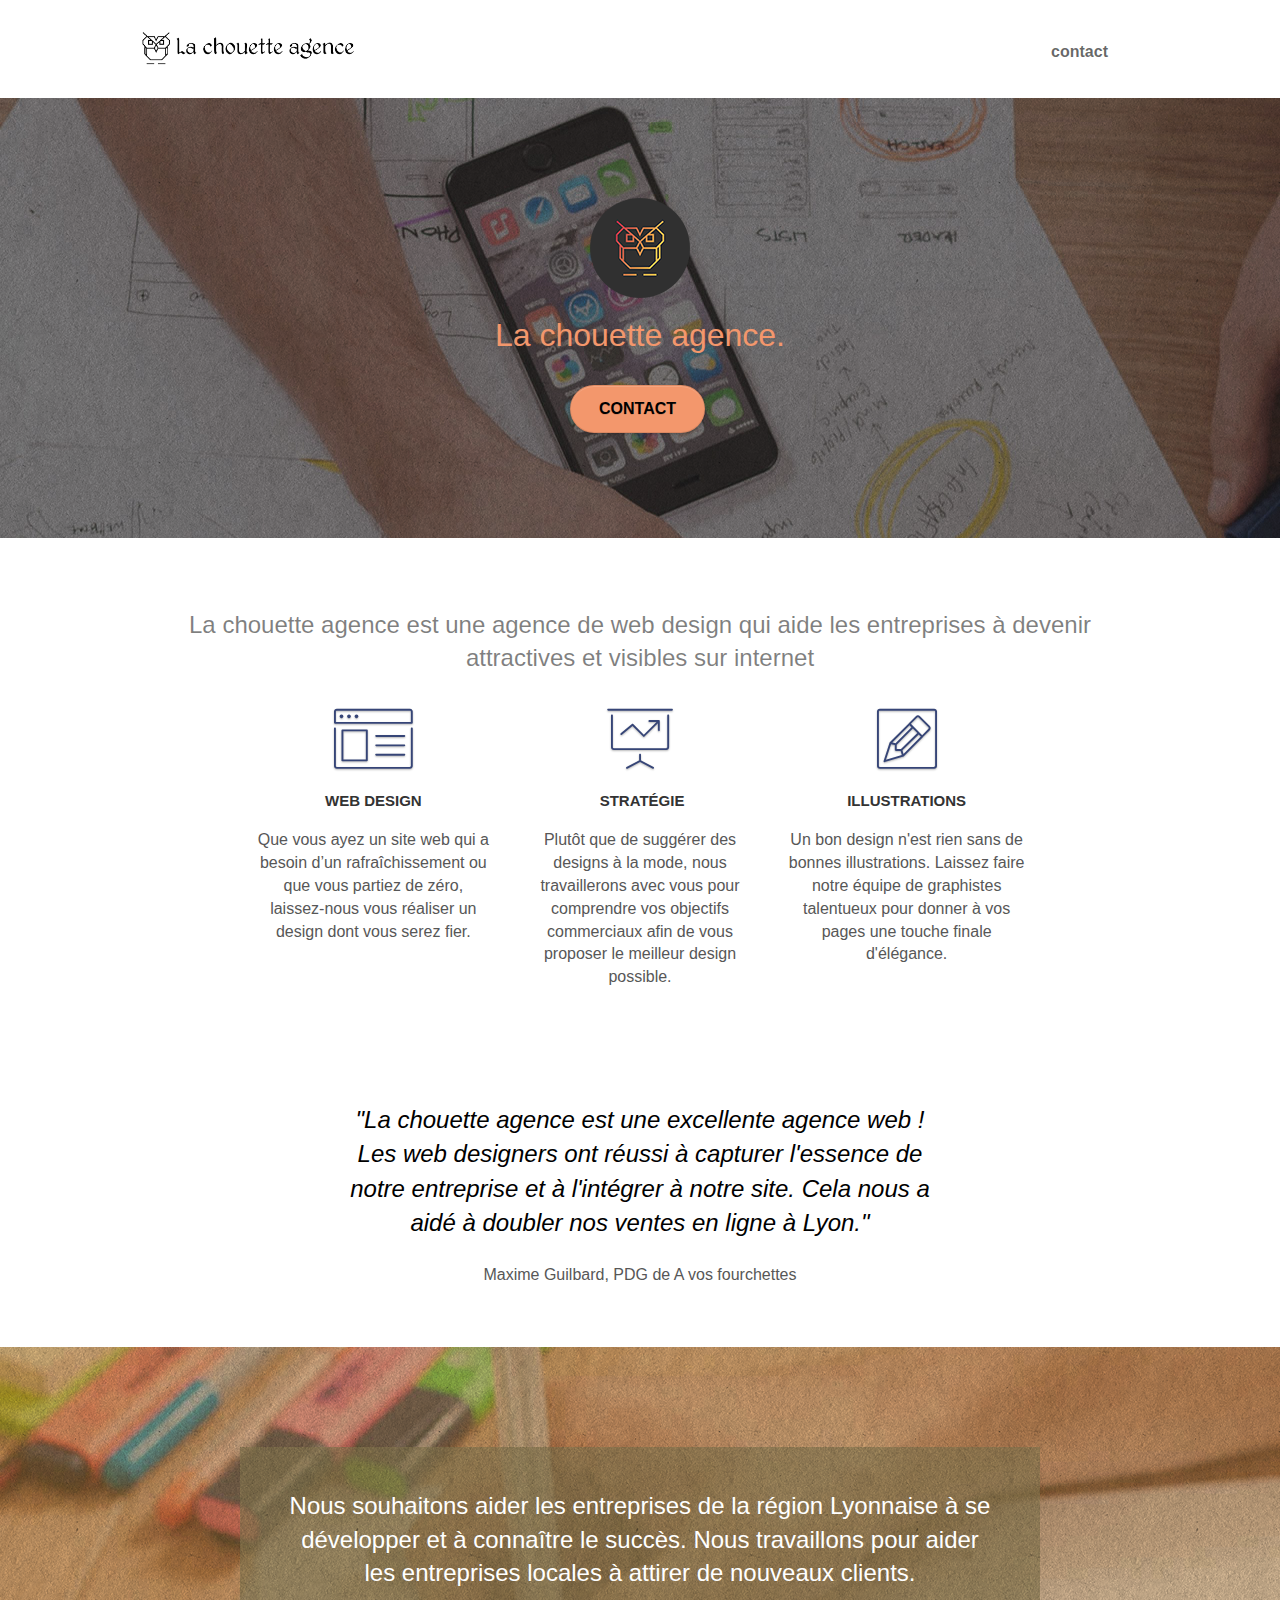
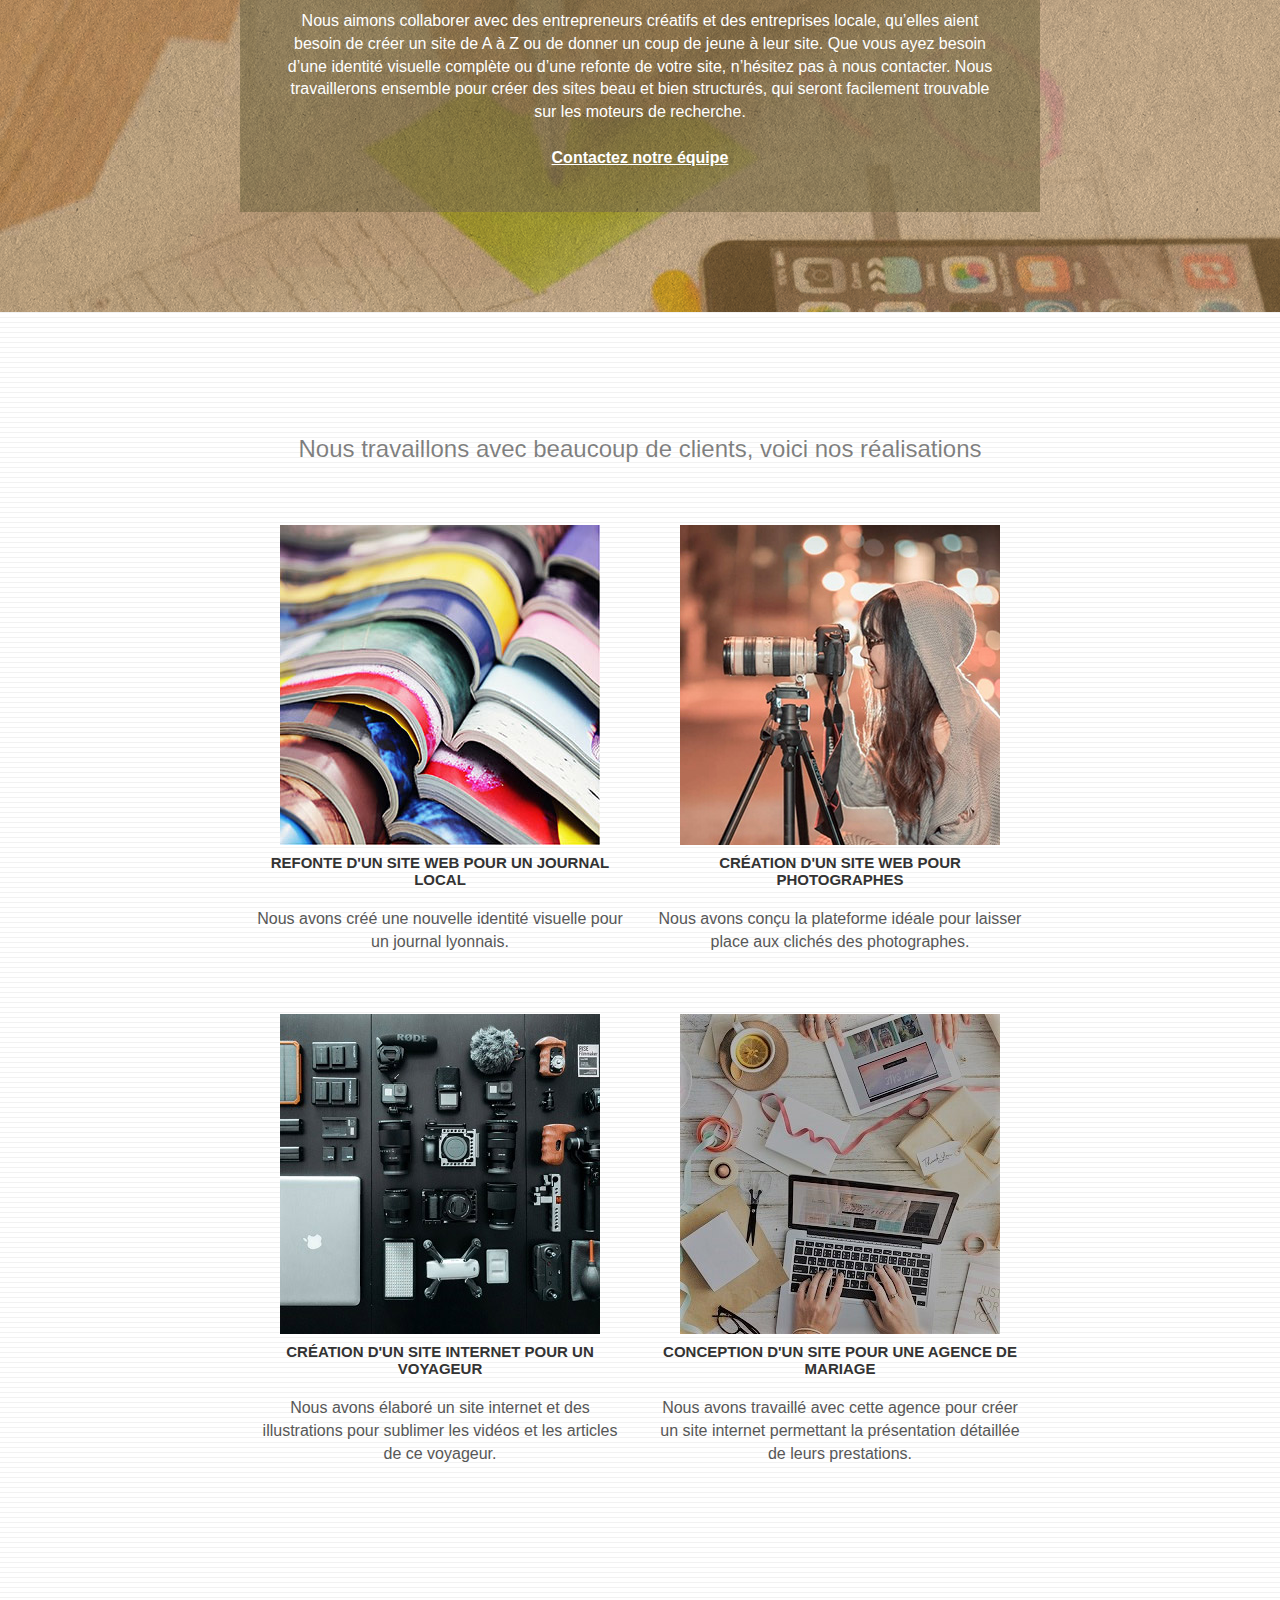
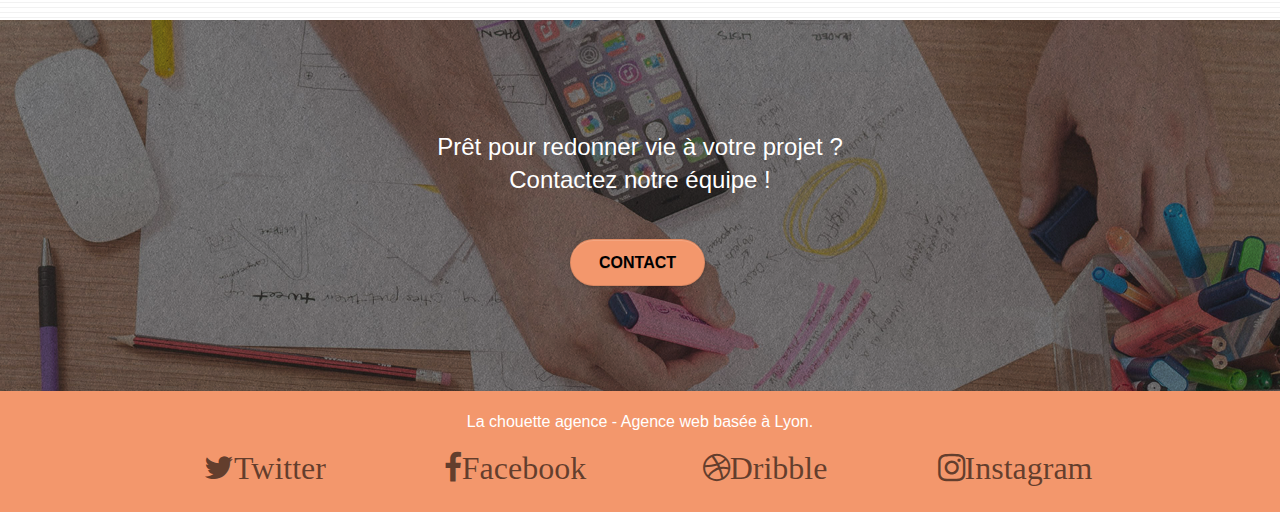
==== commit ce6ce95d: "h21 couleur" ====
--- a/index.html
+++ b/index.html
@@ -21,7 +21,7 @@
     <link rel="shortcut icon" type="image/png" href="favicon.jpg" />
 
     <link rel="stylesheet" type="text/css" href="./css/bootstrap.min.css" />
-    <link rel="stylesheet" type="text/css" href="style.css" />
+    <link rel="stylesheet" type="text/css" href="style.min.css" />
     <link rel="stylesheet" type="text/css" href="./css/font-awesome.min.css" />
     <link rel="stylesheet" type="text/css" href="./css/et-line.min.css" />
 
--- a/style.min.css
+++ b/style.min.css
@@ -0,0 +1 @@
+body{margin:0;padding:0;background:#fff;overflow-x:hidden}html{font-size:16px}a,button{transition:all 0.3s ease-in-out;outline:0!important;font-size:1rem;font-weight:bolder!important}a:hover{text-decoration:none;cursor:pointer;color:#f3976b!important}.bloc{width:100%;clear:both;background:50% 50% no-repeat;padding:0;background-size:cover;position:relative}.bloc .container{padding-left:0;padding-right:0}.bloc-lg{padding:100px 50px}.bloc-md{padding:50px}.bloc-sm{padding:20px 50px}.bg-b-edge,.bg-br-edge,.bg-center,.bg-l-edge,.bg-r-edge,.bg-repeat,.bg-t-edge{background-size:auto!important}.bg-repeat{background:repeat}.bg-t-edge{background:top no-repeat}.bloc-bg-texture::before{content:"";background-size:2px 2px;position:absolute;top:0;bottom:0;left:0;right:0}.texture-paper::before{background:url(img/texture-paper.png);background-size:280px 280px}.b-parallax{background-attachment:fixed}.d-bloc{color:rgb(255,255,255)}.d-bloc button:hover{color:rgb(255,255,255,.9)}.d-bloc .a-btn,.d-bloc .navbar a,.d-bloc .navbar-brand,.d-bloc a .icon-lg,.d-bloc a .icon-md,.d-bloc a .icon-sm,.d-bloc h1 a,.d-bloc h2 a,.d-bloc h3 a,.d-bloc h4 a,.d-bloc h5 a,.d-bloc h6 a,.d-bloc p a{color:rgba(2,2,2,.6)}.d-bloc .a-btn:hover,.d-bloc .navbar a:hover,.d-bloc .navbar-brand:hover,.d-bloc a:hover .icon-lg,.d-bloc a:hover .icon-md,.d-bloc a:hover .icon-sm,.d-bloc h1 a:hover,.d-bloc h2 a:hover,.d-bloc h3 a:hover,.d-bloc h4 a:hover,.d-bloc h5 a:hover,.d-bloc h6 a:hover,.d-bloc p a:hover{color:rgb(255,255,255,1)}.d-bloc .navbar-toggle .icon-bar{background:rgb(255,255,255,1)}.l-bloc{color:rgb(0,0,0,.5)}.l-bloc button:hover{color:rgb(0,0,0,.7)}.l-bloc .a-btn,.l-bloc .navbar a,.l-bloc .navbar-brand,.l-bloc a .icon-lg,.l-bloc a .icon-md,.l-bloc a .icon-sm,.l-bloc h1 a,.l-bloc h2 a,.l-bloc h3 a,.l-bloc h4 a,.l-bloc h5 a,.l-bloc h6 a,.l-bloc p a{color:rgb(0,0,0,.6)}.l-bloc .a-btn:hover,.l-bloc .navbar a:hover,.l-bloc .navbar-brand:hover,.l-bloc a:hover .icon-lg,.l-bloc a:hover .icon-md,.l-bloc a:hover .icon-sm,.l-bloc h1 a:hover,.l-bloc h2 a:hover,.l-bloc h3 a:hover,.l-bloc h4 a:hover,.l-bloc h5 a:hover,.l-bloc h6 a:hover,.l-bloc p a:hover{color:rgb(0,0,0,1)}.l-bloc .navbar-toggle .icon-bar{color:rgb(0,0,0,.6)}.voffset{margin-top:30px}.voffset-lg{margin-top:80px}.row-no-gutters{margin-right:0;margin-left:0}.row.row-no-gutters>[class*=" col-"],.row.row-no-gutters>[class^="col-"]{padding-right:0;padding-left:0}#bloc-1-hero h1{font-size:32px}.navbar{margin-bottom:0;z-index:1}.navbar-brand{height:auto;padding:3px 15px;font-size:25px;font-weight:400;font-weight:600;line-height:44px}.navbar-brand img{max-height:200px;margin:0 5px 0 0;display:inline}.navbar-brand img[src$="svg"]{min-width:100px}.nav-center .navbar-brand img{margin:0}.navbar .nav{padding-top:2px;margin-right:16px;float:right;z-index:1}.nav>li{float:left;margin-top:4px}.nav>li a:focus,.nav>li a:hover{background:0 0}.navbar-toggle{margin:10px 10px 0 0;border:0}.navbar-toggle:hover{background:0 0!important}.navbar-toggle .icon-bar{background-color:rgb(0,0,0,.5);width:2rem}.nav-invert .navbar .nav{float:left}.nav-invert .navbar-brand,.nav-invert .navbar-header{float:right;position:relative;z-index:2}@media (min-width:768px){.site-navigation{top:50%}.nav>li .dropdown-menu a,.nav>li .dropdown-menu a:hover{color:#484848}.nav-invert .site-navigation{left:0;right:0}.nav-center{text-align:center}.nav-center .navbar-header{width:100%}.nav-center .nav>li,.nav-center .navbar-brand,.nav-center .navbar-header{float:none;display:inline-block}.nav-center .site-navigation{position:relative;width:100%;right:0;margin-right:0;margin-top:20px}.nav-center.mini-nav .navbar-toggle{float:none;margin:10px auto 0}}.nav>li>.dropdown a{background:0 0!important;display:block;padding:14px 15px}nav .caret{margin:0 5px}.dropdown-menu .dropdown-menu{top:-8px;left:100%}.dropdown-menu .dropmenu-flow-right{top:100%;left:0;margin-left:-1px;border-top-left-radius:0;border-top-right-radius:0}.dropdown-menu .dropdown span{border:4px solid #000;border-top-color:transparent;border-right-color:transparent;border-bottom-color:transparent;margin:6px -5px 0 0!important;float:right}.mg-md{margin-top:10px;margin-bottom:20px}.mg-lg{margin-top:10px;margin-bottom:40px}.btn{margin:0 5px 5px 0}.btn-d,.btn-d:focus,.btn-d:hover{color:#fff;background:rgb(0,0,0,.3)}button{outline:0!important}.btn-rd{border-radius:40px}.btn-clean{border:rgb(0,0,0,.08) solid 1px;border-bottom-color:rgb(0,0,0,.1);text-shadow:0 1px 0 rgb(0,0,1,.1);box-shadow:0 1px 3px rgb(0,0,1,.25),0 1px 0 0 rgb(255,255,255,.15) inset}.icon-md{font-size:2rem!important;padding:.5rem}.icon-lg{font-size:60px!important}.sm-shadow{text-shadow:0 1px 2px rgb(0,0,0,.3)}.panel-sq,.panel-sq .panel-footer,.panel-sq .panel-heading{border-radius:0}.panel-rd{border-radius:30px}.panel-rd .panel-heading{border-radius:29px 29px 0 0}.panel-rd .panel-footer{border-radius:0 0 29px 29px}.form-control{border-color:rgba(0,0,0,.1);box-shadow:none}.scrollToTop{width:40px;height:40px;position:fixed;bottom:20px;right:20px;opacity:0;z-index:500;transition:all 0.3s ease-in-out}.scrollToTop span{margin-top:6px}.showScrollTop{font-size:14px;opacity:1}a[data-lightbox]{position:relative;display:block;text-align:center}a[data-lightbox]:hover::before{content:"+";font-family:HelveticaNeue-Light,"Helvetica Neue Light","Helvetica Neue",Helvetica,Arial;font-size:32px;width:50px;height:50px;margin-left:-25px;border-radius:50%;background:rgb(0,0,0,.6);color:#fff!important;font-weight:100;z-index:1;position:absolute;top:50%;transform:translateY(-50%)}a[data-lightbox]:hover img{opacity:.6;animation-fill-mode:none}.lightbox-caption{padding:20px;color:#fff;background:rgb(0,0,0,.5);left:15px;right:15px;bottom:5px;text-align:center}.snapshot-lb .lightbox-caption{padding:0;color:rgb(0,0,0,.5);background:0 0}.btn,a,h1,h3,h4,h5,h6,p{font-family:helvetica;font-weight:400;color:#575757}.container{max-width:1000px}.hero-bloc-text{font-size:38px}p{font-size:1rem}.tight-width-whitespace{max-width:80%;margin:auto auto auto auto}.h1{font-size:20px;font-family:"Open Sans"}.cta-hero{margin-top:22px;color:#fff!important;text-transform:uppercase;padding:12px 28px 12px 28px;font-size:16px;font-weight:700}.social{margin:auto auto auto auto}h2{font-size:1.5rem;line-height:1.4em;}h3{font-size:15px;text-transform:uppercase;font-weight:700;color:#333!important}.med-width-whitespace{max-width:800px;margin:auto auto auto auto;box-shadow:0 0 0 #000}h1{color:#f3976c}h4{color:#333!important}.icons{margin-bottom:14px;margin-top:24px}.white{color:#fff!important}.portfolio-thumb{margin:auto auto}.portfolio-row{margin-bottom:44px;margin-top:50px}.black-background{background-color:rgb(165,147,99,.7);padding:2rem}.bold-link{font-weight:900;text-decoration:underline!important}.bgc-white{background-color:#fff}.bgc-dark-slate-blue{background-color:#364577}.bgc-atomic-tangerine{background-color:#f3976c}.tc-white{color:#fff}.btn-atomic-tangerine{background:#f3976c;color:rgb(0,0,0)!important}.btn-atomic-tangerine:hover{background:#fc5102!important;color:#fff!important}.ltc-white{color:#fff!important}.ltc-white:hover{color:#ccc!important}.ltc-atomic-tangerine{color:#f3976c!important}.ltc-atomic-tangerine:hover{color:#c27956!important}.icon-dark-slate-blue{color:#364577!important;border-color:#364577!important}.bg-lines-h2-bg{background-image:url(img/lines-h2-bg.png)}.bg-banniere{background-image:url(img/la-chouette-agence-banniere.jpg)}.bg-presentation{background-image:url(img/image-de-presentation.jpg)}@media (max-width:1024px){.bloc{padding-left:20px;padding-right:20px}}@media (max-width:992px) and (min-width:768px){.nav-center.navbar .nav{max-width:100%}}@media only screen and (min-width:768px) and (max-width:1024px) and (orientation:landscape){.b-parallax{background-attachment:scroll}}@media only screen and (min-width:1024px) and (max-width:1366px){.b-parallax{background-attachment:scroll}}@media (max-width:991px){.container{width:100%}.b-parallax{background-attachment:scroll}#hero-bloc,.page-container{overflow-x:hidden;position:relative}}@media (max-width:767px){.page-container{overflow-x:hidden;position:relative}h1,h2,h3,h4,h5,h6,p{padding-left:10px!important;padding-right:10px!important}.b-parallax{background-attachment:scroll}.navbar .nav{padding-top:0;border-top:1px solid rgba(0,0,0,.2);float:none!important;margin:auto}.navbar.row{margin-left:0;margin-right:0}.nav>li{margin-top:0;border-bottom:1px solid rgb(0,0,0,.1);background:rgb(0,0,0,.05);text-align:center;width:100%}.nav>li:hover{background:rgb(0,0,0,.08)}#hero-bloc .navbar .nav{background:rgb(0,0,0,.8)}#hero-bloc .navbar .nav a{color:rgb(255,255,255,.6)}.hero{padding:50px 0}.hero-nav{left:-1px;right:-1px}.navbar-collapse{padding:0;overflow-x:hidden;box-shadow:none}.navbar-brand img{max-height:40px;width:auto}.nav-invert .navbar-header{float:none;width:100%}.nav-invert .navbar-toggle{float:left;margin-left:10px}.bloc{padding-left:0;padding-right:0}.bloc-lg{padding:40px 0}.bloc-md,.bloc-sm{padding-left:0;padding-right:0}.bloc-fill-screen .fill-bloc-bottom-edge,.bloc-fill-screen .fill-bloc-top-edge,.bloc-tile-2 .container,.bloc-tile-3 .container,.bloc-tile-4 .container{padding-left:0;padding-right:0}.a-block{padding:0 10px}.voffset{margin-top:5px}.voffset-md{margin-top:20px}.voffset-lg{margin-top:30px}form{padding:5px}.close-lightbox{display:inline-block}.blocsapp-device-iphone5{background-size:216px 425px;padding-top:60px;width:216px;height:425px}.blocsapp-device-iphone5 img{width:180px;height:320px}}@media (max-width:767px){.black-background{padding:2rem 1rem 2rem 1rem}.bloc-mob-center-text{text-align:center}#bloc-8{padding-right:2rem;padding-left:2rem}.btn,a,h1,h2,h3,h4,h5,h6,p{font-weight:500;color:#000}}#lightbox-image{margin:auto}a[data-lightbox]{position:relative;display:block;text-align:center}a[data-lightbox]:hover::before{content:"+";font-family:"HelveticaNeue-Light","Helvetica Neue Light","Helvetica Neue",Helvetica,Arial;font-size:32px;width:50px;height:50px;margin-left:-25px;border-radius:50%;background:rgba(0,0,0,.6);color:#fff;font-weight:100;z-index:1;position:absolute;top:50%;transform:translateY(-50%)}a[data-lightbox]:hover img{opacity:.6;animation-fill-mode:none}#lightbox-modal{display:flex;align-items:center}#lightbox-modal .modal-dialog{width:90%;max-width:900px;margin:0 auto 0}#lightbox-modal .modal-dialog img{max-height:90vh;margin:0 auto}.lightbox-caption{padding:20px;color:#fff;background:rgba(0,0,0,.5);position:absolute;left:15px;right:15px;bottom:5px}.close-lightbox{color:#fff;font-size:30px;position:absolute;top:20px;right:20px;z-index:20;background:rgba(0,0,0,.5);border:none;line-height:30px;padding:0 9px 5px;opacity:.3}.close-lightbox:hover,.next-lightbox:hover,.prev-lightbox:hover{opacity:1;color:#fff}.next-lightbox,.prev-lightbox{font-size:20px;color:rgba(255,255,255,.9);background:rgba(0,0,0,.5);transition:all 0.2s ease-in-out;position:absolute;top:45%;z-index:1;opacity:.4}.next-lightbox{padding:6px 8px 1px 13px;right:25px}.prev-lightbox{padding:6px 13px 1px 10px;left:25px}.snapshot-lb .modal-body{padding-bottom:45px}.snapshot-lb .lightbox-caption{padding:0;color:rgba(0,0,0,.5);background:none}.blockcitation{display:block;margin-block-start:1em;margin-block-end:1em;margin-inline-start:2rem;margin-inline-end:2rem;color:#000;font-size:1.5rem;font-style:italic}